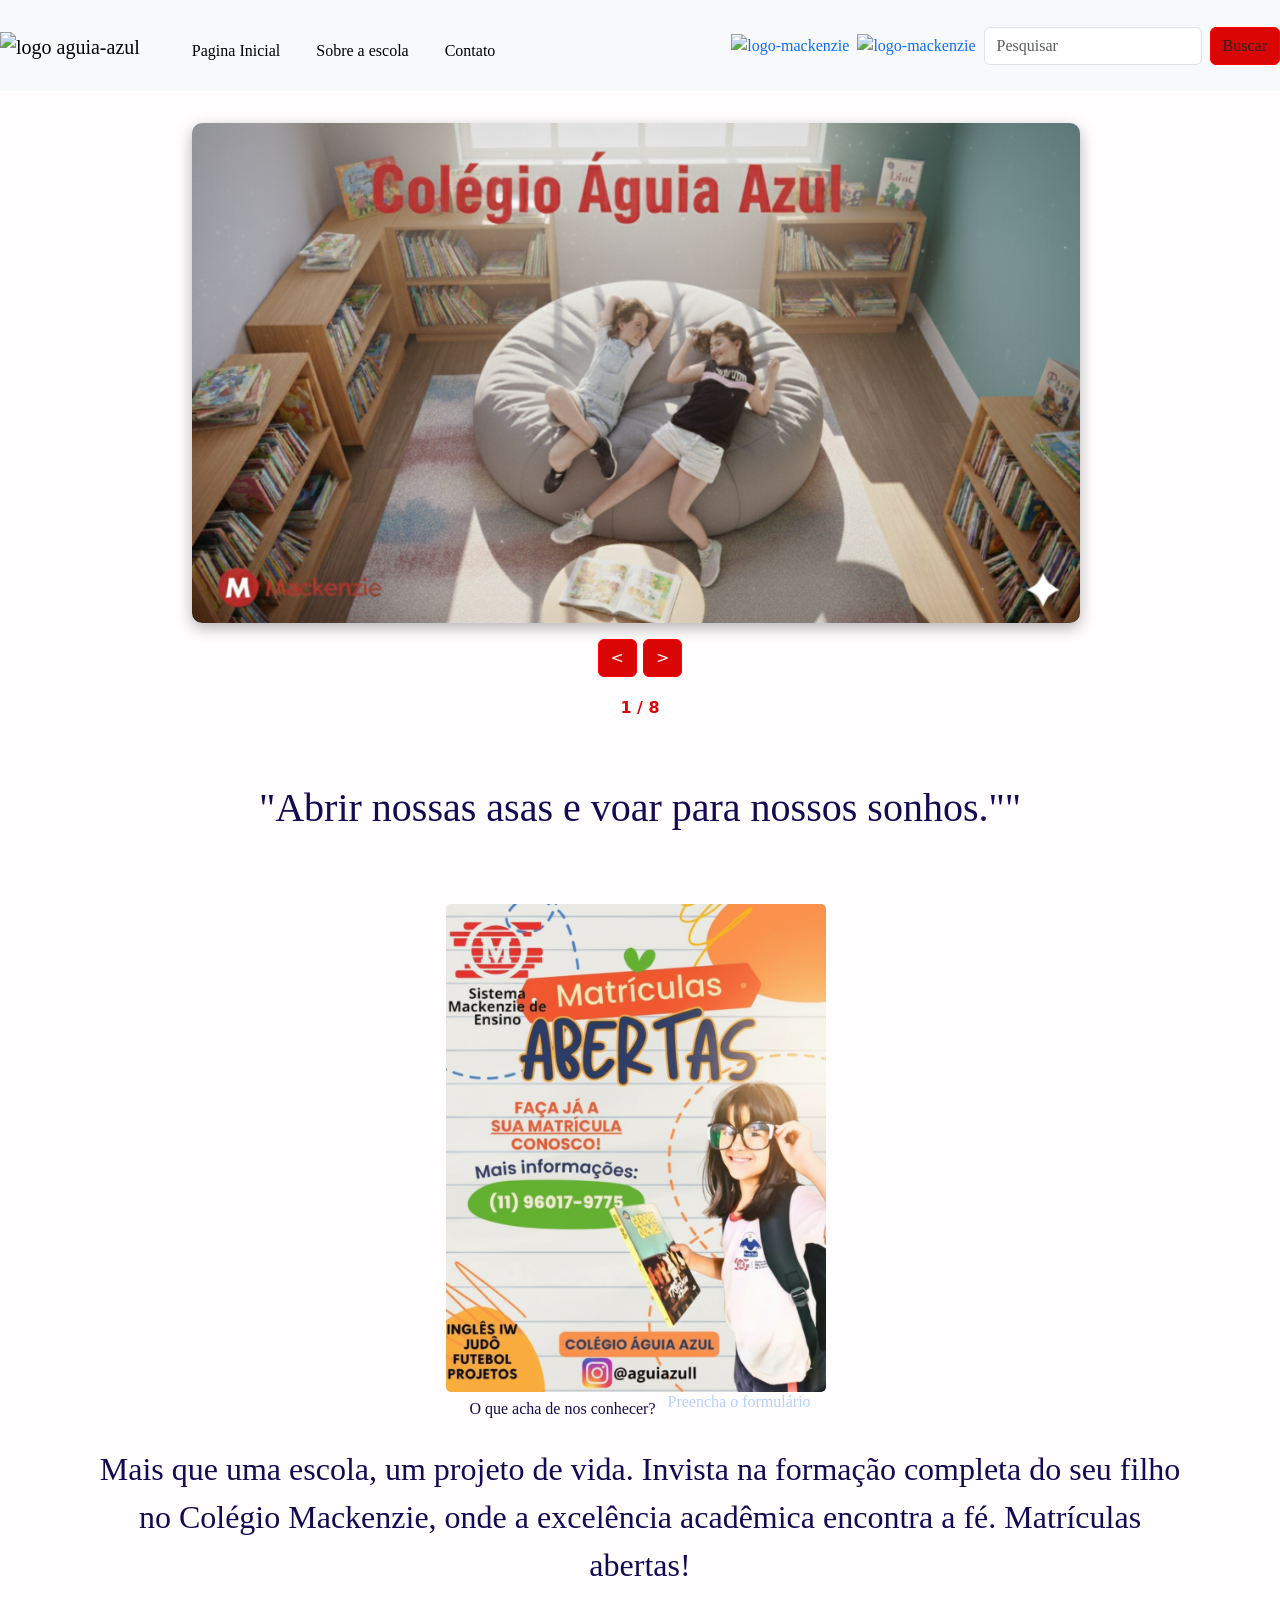
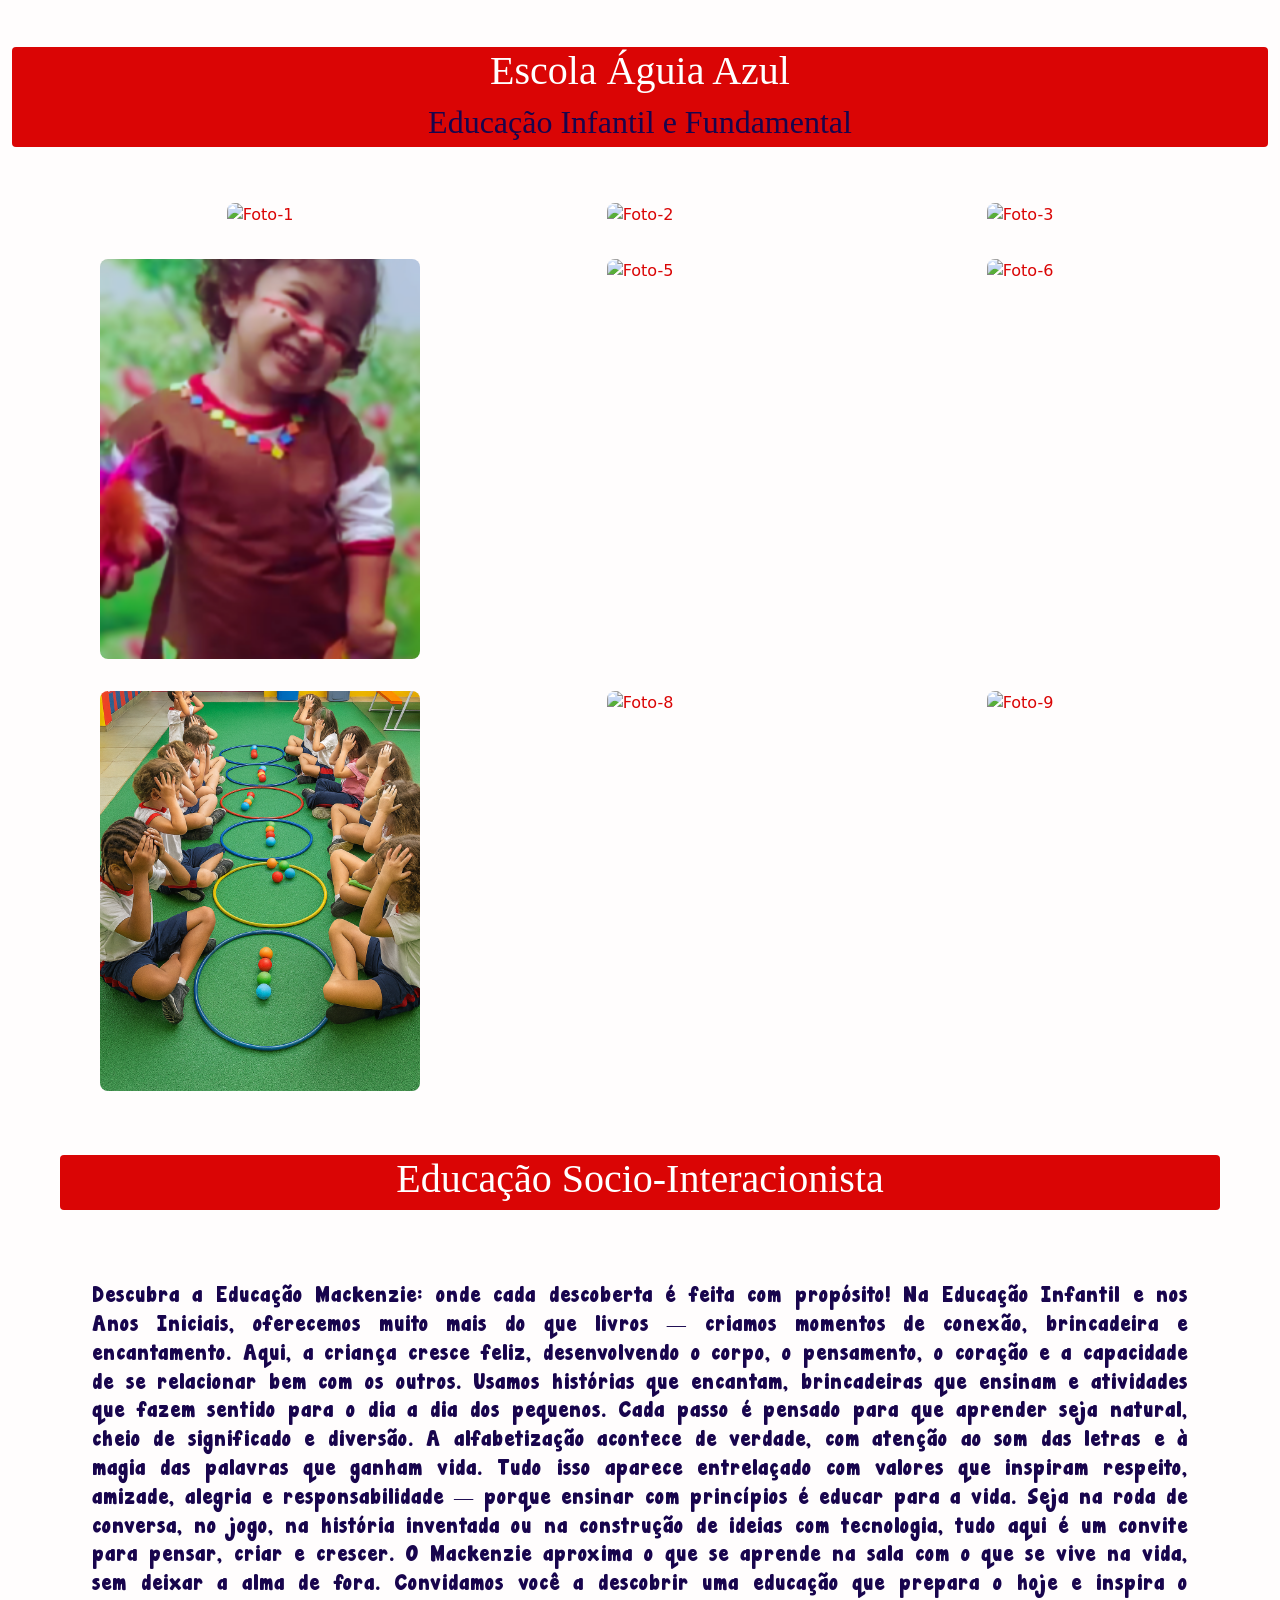
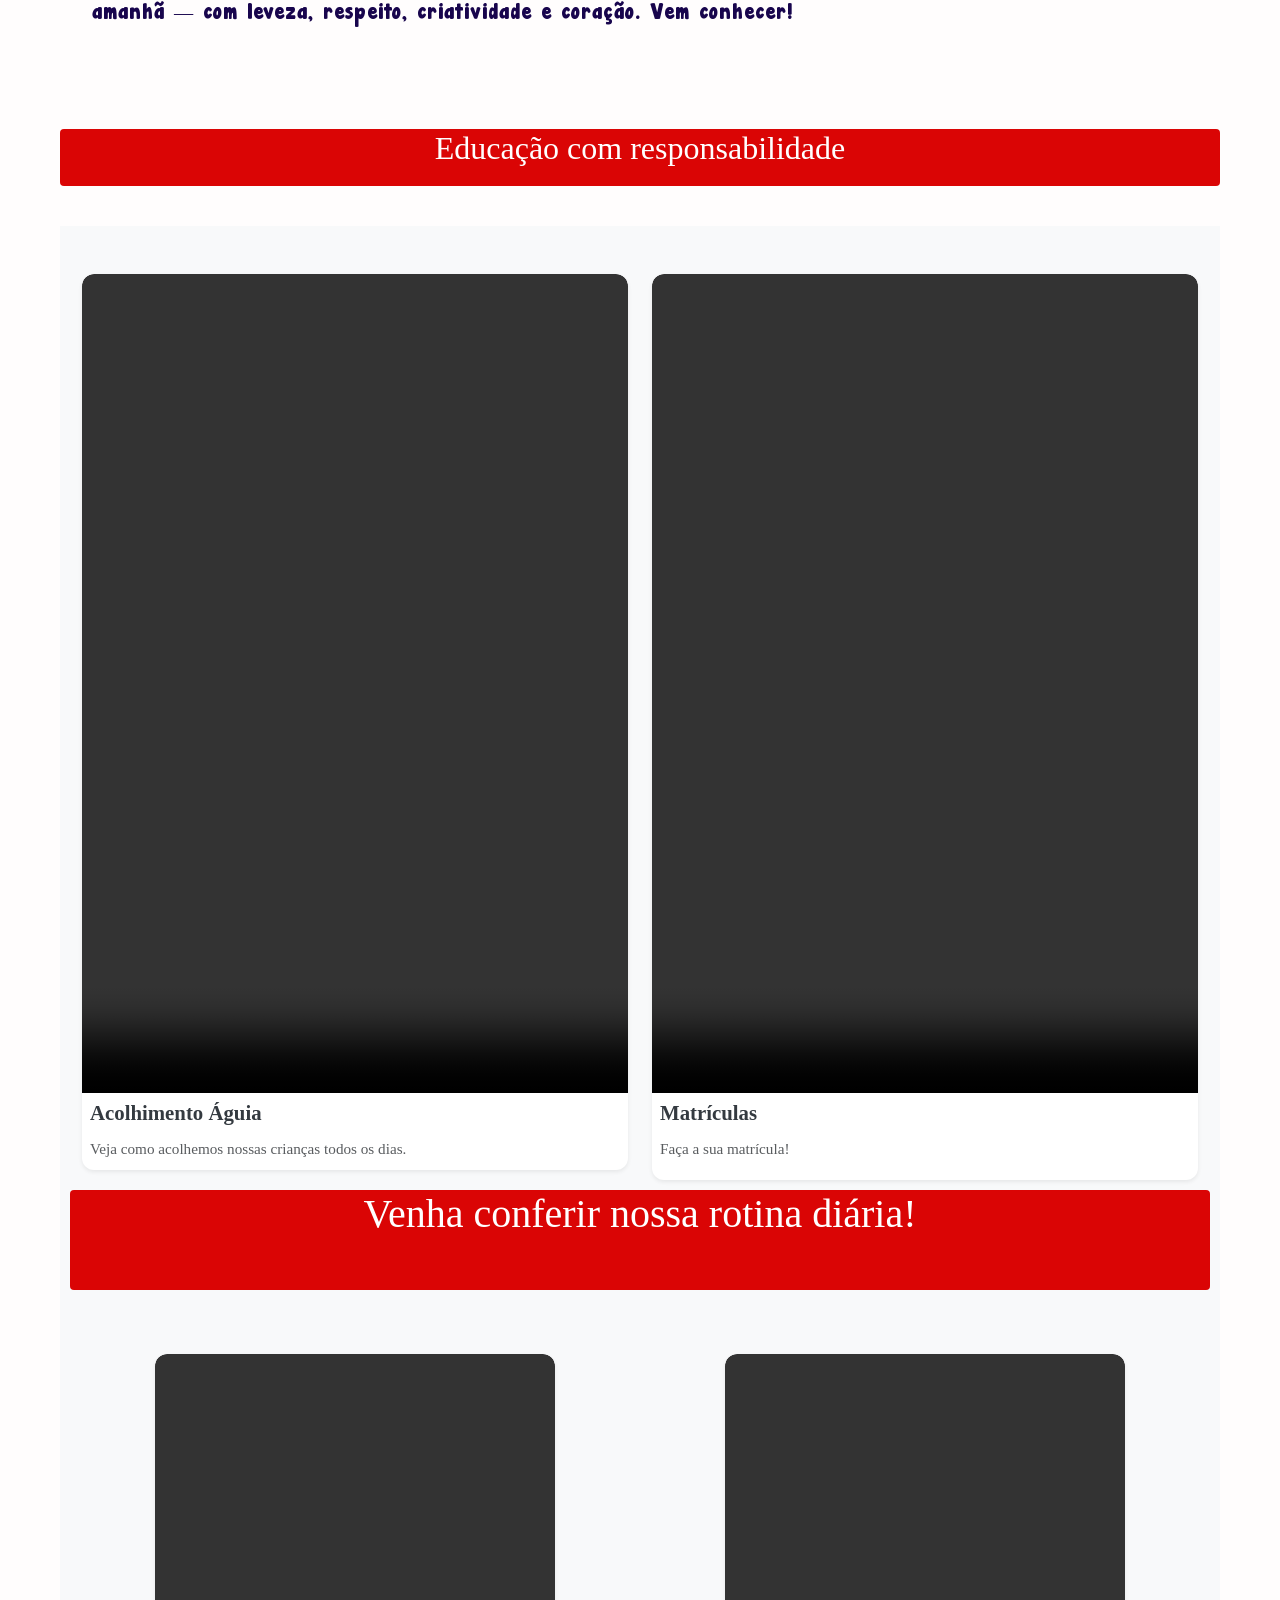
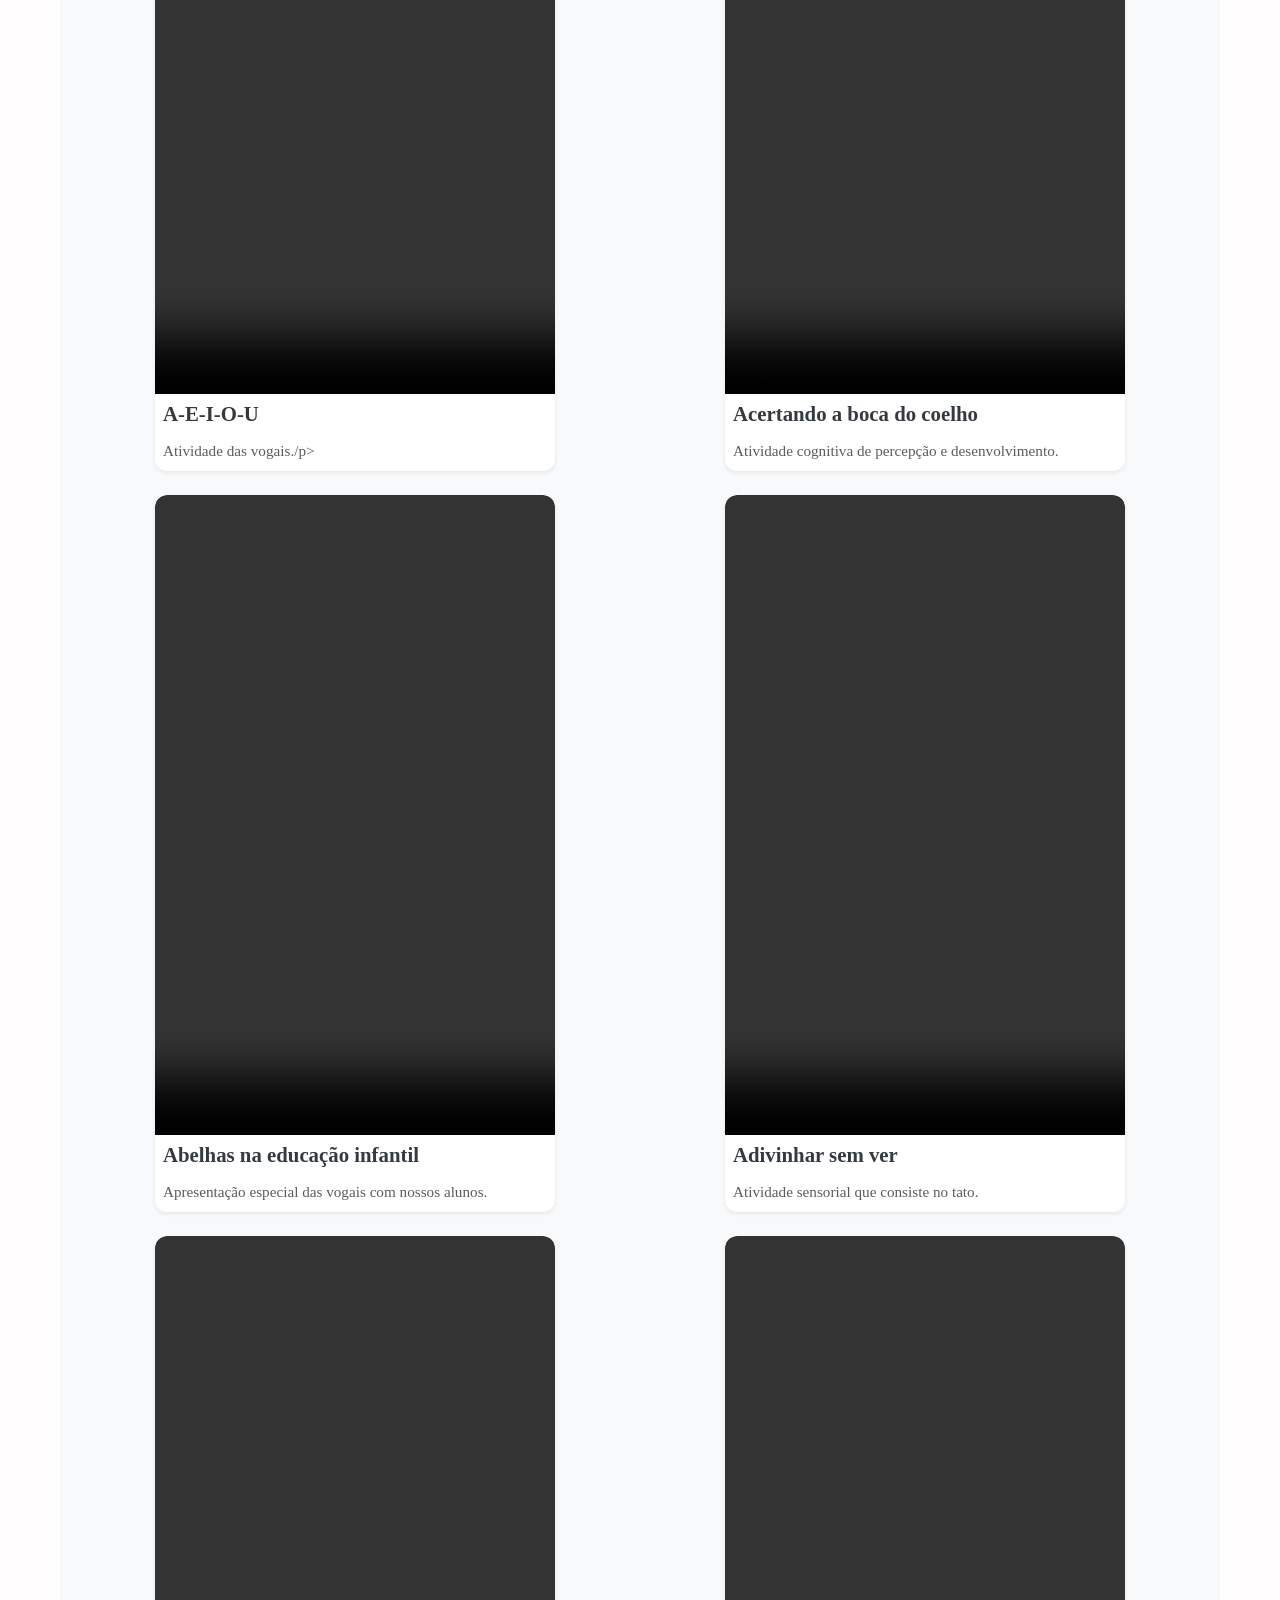
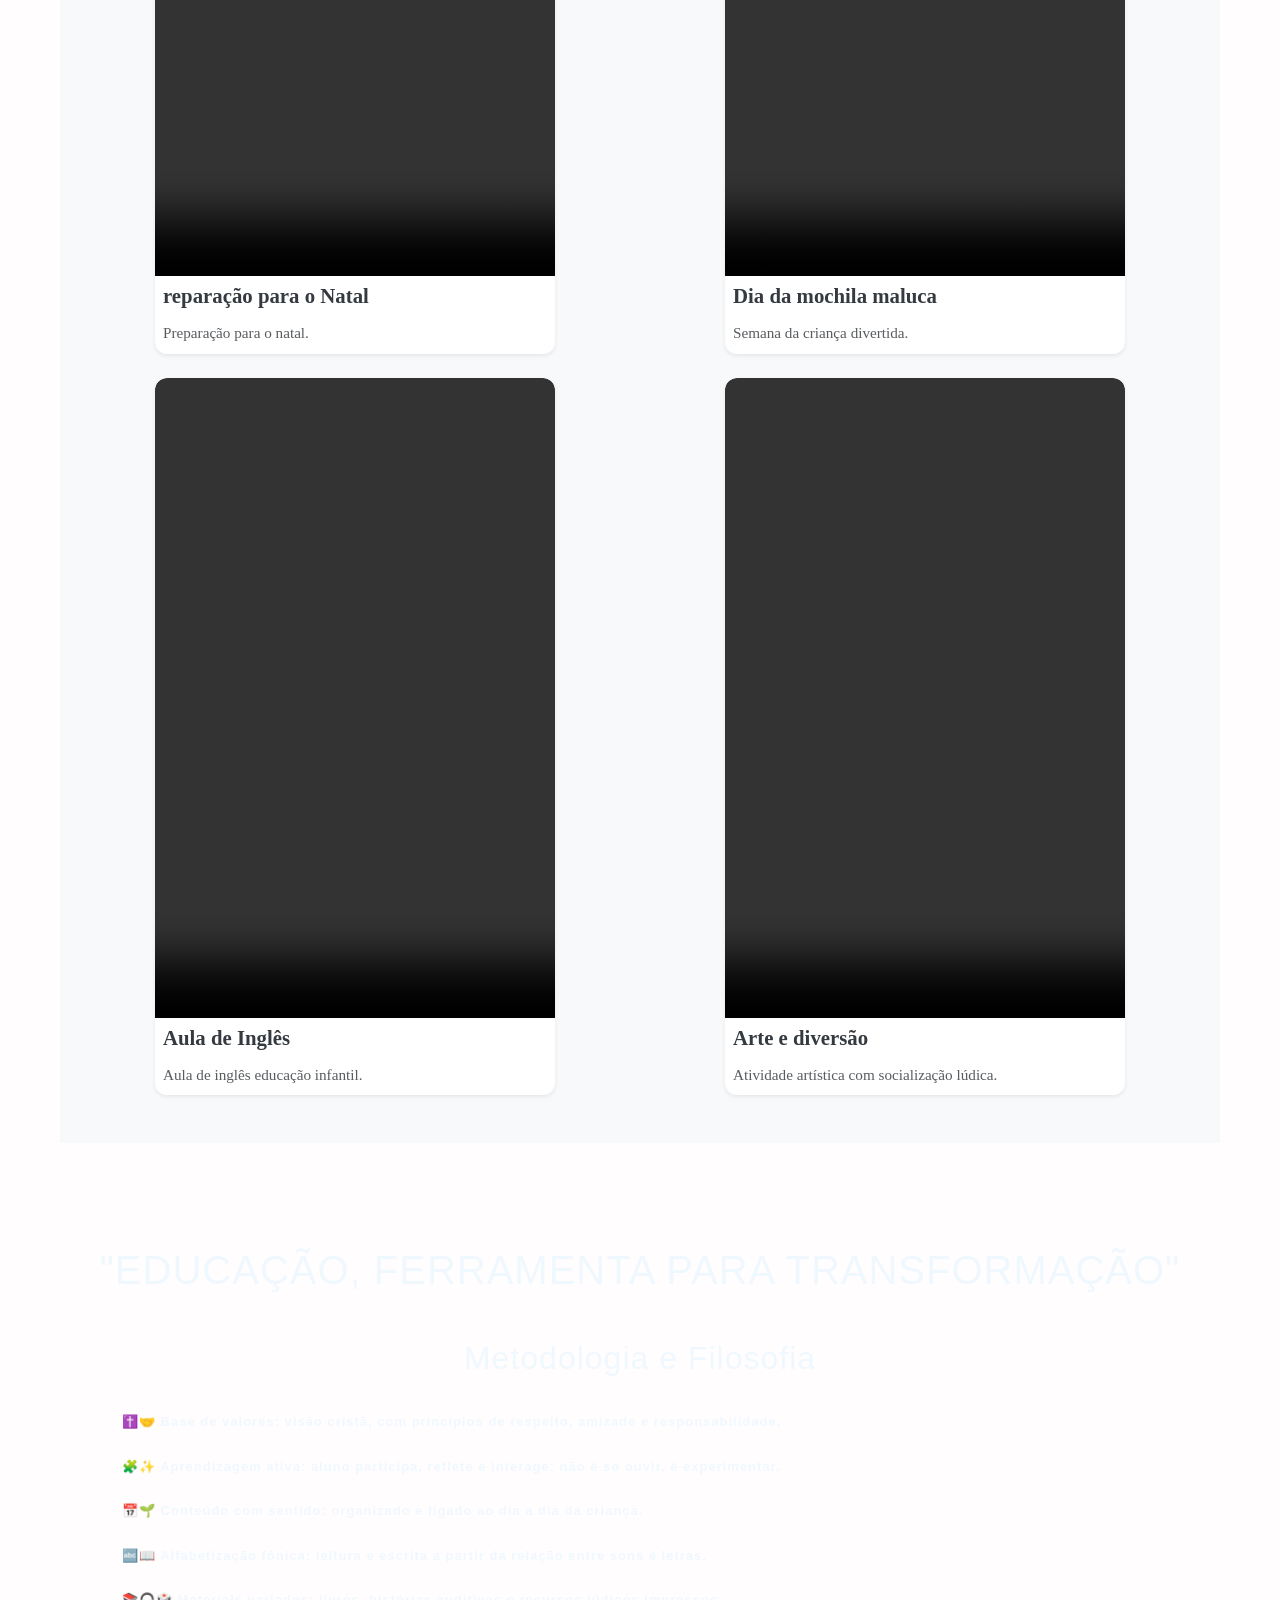
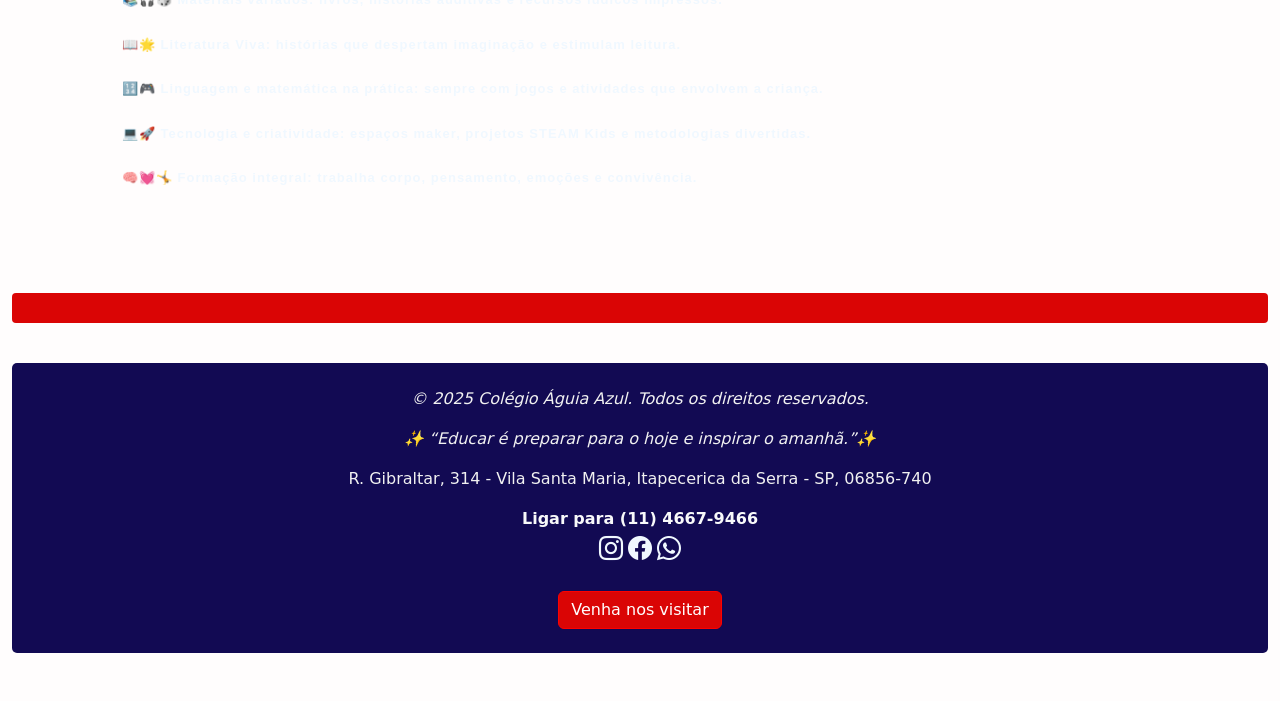
==== index.html @ 96b5d2c5 "projeto-finalizado" ====
<!DOCTYPE html>
<html lang="pt-br">
<head>
    <!-- CONFIGURAÇÕES BÁSICAS DA PÁGINA -->
    <meta charset="UTF-8">
    <meta name="viewport" content="width=device-width, initial-scale=1.0">

    <!-- TÍTULO DA ABA -->
    <title>Escola Águia Azul</title>

    <!-- ÍCONES DA ABA -->
    <link rel="icon" type="image/x-icon" href="./assets/aguia_favicon (2).ico">

    <!-- FONTES E ESTILOS -->
    <link rel="preconnect" href="https://fonts.googleapis.com">
    <link rel="preconnect" href="https://fonts.gstatic.com" crossorigin>
    <link href="https://fonts.googleapis.com/css2?family=Fontdiner+Swanky&family=Libre+Baskerville&family=Open+Sans:ital,wght@0,300..800;1,300..800&family=Story+Script&display=swap" rel="stylesheet">
    
    <!-- ÍCONES DO BOOTSTRAP -->
    <link rel="stylesheet" href="https://cdn.jsdelivr.net/npm/bootstrap-icons@1.13.1/font/bootstrap-icons.min.css">

    <!-- BOOTSTRAP CSS -->
    <link href="https://cdn.jsdelivr.net/npm/bootstrap@5.3.8/dist/css/bootstrap.min.css" rel="stylesheet" integrity="sha384-sRIl4kxILFvY47J16cr9ZwB07vP4J8+LH7qKQnuqkuIAvNWLzeN8tE5YBujZqJLB" crossorigin="anonymous">

    <!-- CSS PERSONALIZADO -->
    <link rel="stylesheet" href="./assets/css/slide.css">
    <link rel="stylesheet" href="./assets/css/style.css">
</head>

<body class="container-fluid" >
    <!-- ==================== CABEÇALHO ==================== -->
    <header>
        <nav class="navbar navbar-expand-lg bg-light navbar-light fixed-top">
          <!-- LOGO DA ESCOLA -->
          <a class="navbar-brand" href="./index.html">
            <img src="./assets/image/aguia-azul.png" alt="logo aguia-azul" width="70px" height="70">
          </a>

          <!-- BOTÃO HAMBÚRGUER MOBILE -->
          <button class="navbar-toggler" type="button" data-bs-toggle="collapse" data-bs-target="#navbarSupportedContent" aria-controls="navbarSupportedContent" aria-expanded="false" aria-label="Toggle navigation">
            <span class="navbar-toggler-icon"></span>
          </button>

          <!-- LINKS DO MENU -->
          <div class="collapse navbar-collapse" id="navbarSupportedContent">
            <ul class="navbar-nav me-auto mb-2 mb-lg-0">
              <li class="nav-item">
                <h6><a class="nav-link active" href="./index.html">Pagina Inicial</a></h6>
              </li>
              <li class="nav-item">
                <h6><a class="nav-link active" href="./sobre.html">Sobre a escola</a></h6>
              </li>
              <li class="nav-item">
                <h6><a class="nav-link active" href="./contato.html">Contato</a></h6>
              </li>
            </ul>

            <!--LOGO CLIPESCOLA-->
            <a href="https://www.clipescola.com/" target="_blank"><img src="./assets/image/ClipEscola_logo.png" alt="logo-mackenzie" width="50" height="50"></a>

            <!-- LOGO MACKENZIE -->
            <a href="https://sistemasdeensino.mackenzie.br/material-didatico" target="_blank"><img src="./assets/image/mackenzie-logo.png" alt="logo-mackenzie" width="auto" height="70"></a>

            <form class="d-flex" role="search" action="index.html" method="get">
              <input class="form-control me-2" type="search" placeholder="Pesquisar" aria-label="Pesquisar" name="termo">
              <button class="btn bs-btn-bg" type="submit">Buscar</button>
            </form>
          </div>
      </nav>
    </header>

    <!-- ==================== CONTEÚDO PRINCIPAL ==================== -->
  <main>

    <!-- GALERIA DE FOTOS --><!--1600×500 px (proporção 16:5, tipo banner).Isso garante boa qualidade em telas grandes.-->
    <section id="galeria-verificacao">
        <div class="d-flex flex-wrap justify-content-center" id="thumbs"></div>
        <div class="text-center my-3">
            <img id="mainImage" alt="mackenzie" src="./assets/image/template/mackenzie.png" style="max-width:90%; max-height:500px; border-radius:10px; box-shadow:0 5px 15px rgba(0,0,0,.3);">
        </div>
        <div class="text-center mb-3">
            <button class="btn btn-primary" id="btnPrev"><</button>
            <button class="btn btn-primary" id="btnNext">></button>
        </div>
        <div class="text-center mb-3">
            <span id="progress">1 / 6</span>
        </div>
    </section>


    <!-- MATRÍCULAS -->
  <div class="container text-center">
    <h1 id="enrollment" style="margin-bottom: 1rem; margin-top: -3rem; text-align: center; color:#120a53">
      "Abrir nossas asas e voar para nossos sonhos.""
    </h1>
  </div>

<div class="container" id="enrollment">
  <div class="rounded float">
    <!-- Coluna da imagem -->
    <div class="col-md-12 text-center" >
      <img src="./assets/image/template/matriculas-abertas.png" 
           alt="Matrículas abertas" 
           class="img-fluid" 
           style="max-width: 380px; height: auto; border-radius: 5px;">
    </div>

    <!-- link google forms de pré-matrícula-->
  <div class="hint-container">
    <span class="hint-text" style="margin-top: 3px; font-style: bold;">O que acha de nos conhecer?</span>
      <a href="https://forms.gle/ckDCNs3qr54MGNCv6" class="hidden-link" target="_blank" rel="noopener noreferrer"> Preencha o formulário</a>
  </div>

    <!-- Coluna do texto -->
     <br><br>
    <div class="col-md-12" id="matricula-text" style="font-size:xx-large;">
      <div class="row justify-content-center">
      <p >
        Mais que uma escola, um projeto de vida. Invista na formação completa do seu filho no Colégio Mackenzie, onde a excelência acadêmica encontra a fé. 
        <a class="matricula-forms" href="" style="color:#120a53">Matrículas abertas!</a>
      </div>
      </p>
    </div>
  </div>
</div>
<!-- FRASE DE IMPACTO -->
    <div class="separation-aguia"><h1 id="list-menu" style="color:#FFFF">Escola Águia Azul</h1>
      <h2>Educação Infantil e Fundamental</h2>
    </div>

    <!-- GALERIA DE IMAGENS FIXAS -->
    <div class="container text-center">
        <div class="row">
            <div class="col"><div class="slide"><img id="aguia-photo" src="./assets/image/Cognitivo.png" alt="Foto-1"></div></div>
            <div class="col"><div class="slide"><img id="aguia-photo" src="./assets/image/Aprendendo.jpg" alt="Foto-2"></div></div>
            <div class="col"><div class="slide"><img id="aguia-photo" src="./assets/image/Maternal.png" alt="Foto-3"></div></div>
        </div>
        <div class="row">
            <div class="col"><div class="slide"><img id="aguia-photo" src="./assets/image/Indiazinh.png" alt="Foto-4" height="70px"></div></div>
            <div class="col"><div class="slide"><img id="aguia-photo" src="./assets/image/judo.png" alt="Foto-5"></div></div>
            <div class="col"><div class="slide"><img id="aguia-photo" src="./assets/image/bobbie-goods.png" alt="Foto-6"></div></div>
        </div>
        <div class="row">
            <div class="col"><div class="slide"><img id="aguia-photo" src="./assets/image/Brincadeira.png" alt="Foto-7"></div></div>
            <div class="col"><div class="slide"><img id="aguia-photo" src="./assets/image/dia-da-agua.png" alt="Foto-8"></div></div>
            <div class="col"><div class="slide"><img id="aguia-photo" src="./assets/image/pascoa.png" alt="Foto-9"></div></div>
        </div>
    </div>

    <!-- SEÇÃO DE TEXTO INFORMATIVO -->
    <section>
        <div class="separation" style="height: 55px">
        <h1 class="article text-center" style="color:#FFFF">Educação Socio-Interacionista</h1>
        </div>
<p style="font-family:janda-solid; padding:2rem; letter-spacing: 1px;"> Descubra a Educação Mackenzie: onde cada descoberta é feita com propósito!

Na Educação Infantil e nos Anos Iniciais, oferecemos muito mais do que livros — criamos momentos de conexão, brincadeira e encantamento. Aqui, a criança cresce feliz, desenvolvendo o corpo, o pensamento, o coração e a capacidade de se relacionar bem com os outros.

Usamos histórias que encantam, brincadeiras que ensinam e atividades que fazem sentido para o dia a dia dos pequenos. Cada passo é pensado para que aprender seja natural, cheio de significado e diversão.

A alfabetização acontece de verdade, com atenção ao som das letras e à magia das palavras que ganham vida. Tudo isso aparece entrelaçado com valores que inspiram respeito, amizade, alegria e responsabilidade — porque ensinar com princípios é educar para a vida.

Seja na roda de conversa, no jogo, na história inventada ou na construção de ideias com tecnologia, tudo aqui é um convite para pensar, criar e crescer. O Mackenzie aproxima o que se aprende na sala com o que se vive na vida, sem deixar a alma de fora.

Convidamos você a descobrir uma educação que prepara o hoje e inspira o amanhã — com leveza, respeito, criatividade e coração. Vem conhecer!</p>
              <br>
        <div class="separation" style="height: 57px"><h2 class="text-center my-4" style="color:#FFFF">Educação com responsabilidade</h2></div>

        <!-- SEÇÃO DE VÍDEOS -->
        
        <div class="videos-section py-5">
    <div class="container text-center" id="videos-aguia" style="font-family: comic-relief;">
        <div class="row row-cols-1 row-cols-md-2 row-cols-lg-2 g-4">
            <div class="col">
                    <div class="video-card h-300 shadow-sm" id="rotina-diaria"> <!-- mais alto -->
                      <div class="ratio" style="--bs-aspect-ratio: 150%;">
                        <video controls muted loop class="card-video-top">
                            <source src="./assets/videos/Entrada.mp4" type="video/mp4">
                        </video>
                    </div>
                    <div class="card-body">
                        <h5 class="card-title" style= "font-family: comic-relief">Acolhimento Águia</h5>
                        <p class="card-text text-muted">Veja como acolhemos nossas crianças todos os dias.</p>
                    </div>
                </div>
            </div>
            <div class="col">
                <div class="video-card h-300 shadow-sm" id="rotina-diaria">
                    <div class="ratio" style="--bs-aspect-ratio: 150%;">
                        <video controls muted loop class="card-video-top">
                            <source src="./assets/videos/matrículas.mp4" type="video/mp4">
                        </video>
                    </div>
                    <div class="card-body" style="margin-bottom: 10px;">
                        <h5 class="card-title" style= "font-family: comic-relief">Matrículas</h5>
                        <p class="card-text text-muted">Faça a sua matrícula!</p>
                    </div>
                </div>
            </div>
            <br><br>
    <div class="separation-aguia"><h1 id="list-menu" style="color:#FFFF">Venha conferir nossa rotina diária!</h1>
    </div>
              <div class="col">
                <div class="video-card h-300 shadow-sm" style="max-width: 400px; margin: 0 auto;">
                    <div class="ratio" style="--bs-aspect-ratio: 160%;">
                        <video controls muted loop class="card-video-top">
                            <source src="./assets/videos/aeiou.mp4" type="video/mp4">
                        </video>
                    </div>
                    <div class="card-body">
                        <h5 class="card-title" style= "font-family: comic-relief">A-E-I-O-U</h5>
                        <p class="card-text text-muted">Atividade das vogais./p>
                    </div>
                </div>
            </div>
             <div class="col">
                <div class="video-card h-300 shadow-sm" style="max-width: 400px; margin: 0 auto;">
                    <div class="ratio" style="--bs-aspect-ratio: 160%;">
                        <video controls muted class="card-video-top">
                            <source src="./assets/videos/acertar-a-boca-do-coelho.mp4" type="video/mp4">
                        </video>
                    </div>
                    <div class="card-body">
                        <h5 class="card-title" style= "font-family: comic-relief">Acertando a boca do coelho</h5>
                        <p class="card-text text-muted">Atividade cognitiva de percepção e desenvolvimento.</p>
                    </div>
                </div>
            </div>
            <div class="col">
                <div class="video-card h-300 shadow-sm" style="max-width: 400px; margin: 0 auto;">
                    <div class="ratio" style="--bs-aspect-ratio: 160%;">
                        <video controls muted loop class="card-video-top">
                            <source src="./assets/videos/despertar-a-curiosidade.mp4" type="video/mp4">
                        </video>
                    </div>
                    <div class="card-body">
                        <h5 class="card-title" style= "font-family: comic-relief">Abelhas na educação infantil</h5>
                        <p class="card-text text-muted">Apresentação especial das vogais com nossos alunos.</p>
                    </div>
                </div>
            </div>
            <div class="col">
                <div class="video-card h-500 shadow-sm" style="max-width: 400px; margin: 0 auto;">
                    <div class="ratio" style="--bs-aspect-ratio: 160%;">
                        <video controls muted loop class="card-video-top">
                            <source src="./assets/videos/adivinhar-objetos.mp4" type="video/mp4">
                        </video>
                    </div>
                    <div class="card-body">
                        <h5 class="card-title" style= "font-family: comic-relief">Adivinhar sem ver</h5>
                        <p class="card-text text-muted">Atividade sensorial que consiste no tato.</p>
                    </div>
                </div>
            </div>
            <div class="col">
                <div class="video-card h-300 shadow-sm" style="max-width: 400px; margin: 0 auto;">
                    <div class="ratio" style="--bs-aspect-ratio: 160%;">
                        <video controls muted loop class="card-video-top">
                            <source src="./assets/videos/natal.mp4" type="video/mp4">
                        </video>
                    </div>
                    <div class="card-body">
                        <h5 class="card-title" style= "font-family: comic-relief">reparação para o Natal</h5>
                        <p class="card-text text-muted">Preparação para o natal.</p>
                    </div>
                </div>
            </div>
            <div class="col">
                <div class="video-card h-300 shadow-sm" style="max-width: 400px; margin: 0 auto;">
                    <div class="ratio" style="--bs-aspect-ratio: 160%;">
                        <video controls muted loop class="card-video-top">
                            <source src="./assets/videos/dia-da-mochila-maluca.mp4" type="video/mp4">
                        </video>
                    </div>
                    <div class="card-body">
                        <h5 class="card-title" style= "font-family: comic-relief">Dia da mochila maluca</h5>
                        <p class="card-text text-muted">Semana da criança divertida.</p>
                    </div>
                </div>
            </div>
            <div class="col">
                <div class="video-card h-300 shadow-sm" style="max-width: 400px; margin: 0 auto;">
                    <div class="ratio" style="--bs-aspect-ratio: 160%;">
                        <video controls muted loop class="card-video-top">
                            <source src="./assets/videos/aula-de-ingles.mp4" type="video/mp4">
                        </video>
                    </div>
                    <div class="card-body">
                        <h5 class="card-title" style= "font-family: comic-relief">Aula de Inglês</h5>
                        <p class="card-text text-muted">Aula de inglês educação infantil.</p>
                    </div>
                </div>
            </div>
            <div class="col">
                <div class="video-card h-300 shadow-sm" style="max-width: 400px; margin: 0 auto;">
                    <div class="ratio" style="--bs-aspect-ratio: 160%;">
                        <video controls muted loop class="card-video-top">
                            <source src="./assets/videos/atividade-guarda-chuva.mp4" type="video/mp4">
                        </video>
                    </div>
                    <div class="card-body">
                        <h5 class="card-title" style= "font-family: comic-relief">Arte e diversão</h5>
                        <p class="card-text text-muted">Atividade artística com socialização lúdica.</p>
                    </div>
                </div>
            </div>
        </div>
    </div>
    </div>
    </section>

    <!-- SEÇÃO DE METODOLOGIA -->
    <section class="method container my-5" style="letter-spacing:1px">
        <h1 class="subtitle-aguia">"EDUCAÇÃO, FERRAMENTA PARA TRANSFORMAÇÃO"</h1>
        <h2 class="subtitle-aguia">Metodologia e Filosofia</h2>
        <div class="methodology">
          <li>✝️🤝 Base de valores: visão cristã, com princípios de respeito, amizade e responsabilidade.</li>
          <li>🧩✨ Aprendizagem ativa: aluno participa, reflete e interage; não é só ouvir, é experimentar.</li>
          <li>📅🌱 Conteúdo com sentido: organizado e ligado ao dia a dia da criança.</li>
          <li>🔤📖 Alfabetização fônica: leitura e escrita a partir da relação entre sons e letras.</li>
          <li>📚🎧🎲 Materiais variados: livros, histórias auditivas e recursos lúdicos impressos.</li>
          <li>📖🌟 Literatura Viva: histórias que despertam imaginação e estimulam leitura.</li>
          <li>🔢🎮 Linguagem e matemática na prática: sempre com jogos e atividades que envolvem a criança.</li>
          <li>💻🚀 Tecnologia e criatividade: espaços maker, projetos STEAM Kids e metodologias divertidas.</li>
          <li>🧠💓🤸 Formação integral: trabalha corpo, pensamento, emoções e convivência.</li>
        </div>
      </section>
        <div class="separation"></div>


  </main>

  <!-- ==================== RODAPÉ ==================== -->
  <footer>
    <br>

      <p>&copy; 2025 Colégio Águia Azul. Todos os direitos reservados.</p>
      <p>✨ “Educar é preparar para o hoje e inspirar o amanhã.”✨</p>
      <address>R. Gibraltar, 314 - Vila Santa Maria, Itapecerica da Serra - SP, 06856-740</address>
      <a id="contact" href="tel:+551146679466">Ligar para (11) 4667-9466</a>
      <!-- Ícones de redes sociais -->
      <div class="column">

    <a class="col-1" href="https://www.instagram.com/aguiazull/" target="_blank">
      <i class="bi bi-instagram" style="font-size: 1.5rem; color: aliceblue;"></i>
    </a>

    <a class="col-1" href="https://www.facebook.com/aguiazullescola/?locale=pt_BR" target="_blank">
      <i class="bi bi-facebook" style="font-size: 1.5rem; color: aliceblue;"></i>
    </a>

    <a  class="col-1" href="https://wa.me/5511960179775" target="_blank">
      <i class="bi bi-whatsapp" style="font-size: 1.5rem; color: aliceblue;"></i>
    </a>
    <br>
      <!-- BOTÃO MODAL VISITA -->
      <br>
      <div id="local" class="container text-center mb-5">
        <div class="col-12">
        <button type="button" class="btn btn-primary" data-bs-toggle="modal" data-bs-target="#exampleModal">Venha nos visitar</button>
      </div>
      <br>

      <!-- MODAL DE LOCALIZAÇÃO -->
      <div class="modal fade" id="exampleModal" tabindex="-1" aria-labelledby="exampleModalLabel" aria-hidden="true">
        <div class="modal-dialog modal-dialog-centered">
          <div class="modal-content">
            <div class="modal-header">
              <h1 class="modal-title fs-5" id="exampleModalLabel">Faça uma visita!</h1>
              <button type="button" class="btn-close" data-bs-dismiss="modal"></button>
            </div>
            <div class="mapouter">
                  <div class="gmap_canvas">
                    <iframe
                      style="width: 100%"
                      height="500"
                      id="gmap_canvas"
                      src="https://www.google.com/maps/embed?pb=!1m18!1m12!1m3!1d7307.2726338290195!2d-46.80357162541683!3d-23.688960466290954!2m3!1f0!2f0!3f0!3m2!1i1024!2i768!4f13.1!3m3!1m2!1s0x94ce52e42a22825d%3A0xded99717e2e86b87!2sEscola%20%C3%81guia%20Azul!5e0!3m2!1spt-BR!2sus!4v1757365906369!5m2!1spt-BR!2sus" width="600" height="450" style="border:0;" allowfullscreen="" loading="lazy" referrerpolicy="no-referrer-when-downgrade"
                      frameborder="0"
                      scrolling="no"
                      marginheight="0"
                      marginwidth="0"
                    >
                    </iframe>
                  </div>
                </div>
              </div>
            <div class="modal-footer">
              <button type="button" class="btn btn-secondary" data-bs-dismiss="modal">Fechar</button>
            </div>
          </div>
        </div>
      </div>
    </div>
  </footer>

  <!-- ==================== SCRIPTS ==================== -->
  <script src="https://cdn.jsdelivr.net/npm/bootstrap@5.3.8/dist/js/bootstrap.bundle.min.js"></script>
  <script src="./assets/js/main.js"></script>
  <script src="./assets/js/formulario.js"></script>
  <script src="./assets/js/search.js"></script>
</body>
</html>
---- assets/css/slide.css ----
/*  Fonte */

@font-face {
    font-family: happy-school;
    src: url(/assets/font/Happy/School.ttf);
}

@font-face {
    font-family:janda-bubble;
    src: url(/assets/font/JandaManateeBubble.ttf);
}
/* Container da galeria de verificação */
#galeria-verificacao {
    margin: 70px 0; /* espaçamento acima e abaixo da galeria */
    background-image:url(/assets/image/fundo-sky.png);
    background-size: cover;
    background-repeat: no-repeat;
    background-attachment: fixed;

    /*background-color: rgb(24, 5, 77); /* fundo azul-escuro */
}

/* Imagem principal com gradiente escuro sobreposto */
#mainImage {
    background-image: linear-gradient(rgba(0, 0, 0, .9), rgba(17, 65, 85, .8), rgba(0, 0, 0, .8)), url(../image/template/Fundo.png);
    transition: all 0.3s ease; /* transição suave ao alterar propriedades */
}

/* Área de miniaturas (thumbnails) */
#thumbs {
    display: flex; 
    flex-wrap: wrap;         /* permite quebrar linha */
    gap: 10px;               /* espaçamento entre miniaturas */
    justify-content: center; /* centraliza na horizontal */
}

/* Estilo das miniaturas */
.thumb {
    width: 160px;
    height: 100px;
    border: 2px solid transparent; /* borda invisível por padrão */
    border-radius: 8px;            /* cantos arredondados */
    overflow: hidden;              /* esconde partes da imagem que saem da borda */
    cursor: pointer;               /* mostra que é clicável */
}

/* Ajuste da imagem dentro da miniatura */
.thumb img {
    width: 100%;
    height: 100%;
    object-fit:inherit; /* mantém proporção e preenche o espaço */
}

/* Estado da miniatura quando verificada (selecionada) */
.thumb.verificada {
    border-color: #10b981; /* verde (tailwind emerald-500) */
}

/* Texto de progresso */
#progress {
    font-weight: bold;       /* negrito */
    color: rgb(218, 5, 5);   /* vermelho */
    font-size: 16px;         /* tamanho da fonte */
}
---- assets/css/style.css ----
/*  Fonte */

@font-face {
    font-family: happy-school;
    src: url("/assets/fonts/Happy-School.ttf");
}

@font-face {
    font-family:janda-solid;
    src: url("/assets/fonts/JandaManateeSolid.ttf");
}
@font-face {
    font-family:heroes-legend;
    src: url("/assets/fonts/Heroes-Legend.ttf");
}
@font-face {
    font-family:comic-relief;
    src: url("/assets/fonts/Comic-Relief-Bold.ttf");
}

@font-face {
    font-family:cherry-bomb;
    src: url("/assets/fonts/Cherry-BombOne-Regular.ttf");
}

/* Reset básico para remover margens e espaçamentos padrão */
* {
    margin:0;
    padding:0;
}

/* Personalização de botões usando variáveis do Bootstrap */
.btn {
    --bs-dark-bg-subtle: rgb(24, 5, 77);
    --bs-btn-bg: rgb(218, 5, 5);
    --bs-btn-border-color:#FF0000;
    --bs-btn-hover-bg: rgb(30, 15, 95);
}

/* Define suporte para modo claro e escuro */
:root {
  color-scheme: light dark;
}

/* Estilização do cabeçalho */
header{
    margin-left: 3px;
    margin-right: 3px;
    padding: 0.1rem;
    font-family:comic-relief;
}

/* Espaçamento para imagens no header */
header, img {
    margin-right: 0.5rem;
}

/* Cor ao passar o mouse no menu colapsado */
.collapse:hover {
    color:#FF0000;
}

/* Cor padrão para textos de contato */
.cor-contato {
    color: rgb(24, 5, 77);
}

/* Estilo para a foto principal da águia */
#aguia-photo {
    margin:1rem;
    width:320px;
    height: 400px;
    object-fit: cover; 
    border-radius: 8px;
    
}

.navbar a:hover {
  box-shadow: 0px 1px black;
  border-radius: 5px;
}

/* Estilo geral do corpo */
body {
    color: light-dark(rgb(218, 5, 5), rgb(24, 5, 77)); /* alterna cor de texto em tema claro/escuro */
    background-color: rgb(255, 253, 253);
    margin-top: 2.1rem;
    margin-right: 2.5rem;
    margin-left: 2.5rem;
}

/* Centraliza textos dentro do main */
main {
    text-align: center;
}

/* Estilo para títulos principais */
h1 {
    color: rgb(218, 5, 5);
}

/* Estilo para subtítulos */
h2 {
    color:rgb(24,5,77);
}


#enrollment {
    padding: 1em;
    color: #120a53;
    font-family:cherry-bomb;
}

/* Classe para artigos */
.article{
    text-align: center;
    color:rgb(24,5,77);
}

/* Estilo para seções de conteúdo */
section {
    color:rgb(24,5,77);
    font-size: larger;
    text-align: justify;
    margin: 3rem;
}

.hint-container{ position: relative; display:inline-block; }
.hidden-link{
  margin-top: 5px;
  opacity: 0.3;
  transform: translateY(-7px);
  pointer-events: none;
  transition: opacity .18s, transform .18s;
  display:inline-block;
  margin-left: 8px;
}
.hint-container:hover .hidden-link,
.hint-container:focus-within .hidden-link{
  opacity: 1;
  transform: translateY(0);
  pointer-events: auto;
}


.separation-aguia {
    width: 100%;
    height: 100px;
    border-radius: 4px;
    color: #120a53;
    font-family:cherry-bomb;
    font-size: x-large;
    background: rgb(218, 5, 5);
    margin-top: 10px;
    margin-bottom: 40px;
}
/* Barra de separação visual */
.separation {
    width: 100%;
    height: 30px;
    border-radius: 4px;
    font-family: cherry-bomb;
    background: rgb(218, 5, 5);
    margin-top: 10px;
    margin-bottom: 40px;
}

/* Remove decoração de links e bullets das listas */
a, li {
    text-decoration: none;
    list-style-type: none;
}

/* Seção de Vídeos */
.videos-section {
    background-color: #f8f9fa; /* Fundo cinza claro para a seção */
    padding-top: 5rem; /* Espaçamento superior */
    padding-bottom: 5rem; /* Espaçamento inferior */
}

#sensorial{
    width: 50%;
    height: 50%;
}

.section-title {
    font-family: 'Montserrat', sans-serif; /* Uma fonte elegante, ajuste se tiver outra */
    font-size: 2.5rem; /* Tamanho do título */
    font-weight: 700; /* Negrito */
    color: #343a40; /* Cor escura para o título */
    margin-bottom: 3rem; /* Espaçamento abaixo do título */
    position: relative;
    padding-bottom: 10px; /* Espaço para o underline */
}

/* Underline animado para o título (opcional) */
.section-title::after {
    content: '';
    position: absolute;
    left: 50%;
    bottom: 0;
    transform: translateX(-50%);
    width: 60px; /* Largura do underline */
    height: 4px;
    border-radius: 2px;
}


/* Estilo dos Cards de Vídeo */
.video-card {
    border: none; /* Remove a borda padrão do card */
    border-radius: 12px; /* Bordas mais arredondadas */
    overflow: hidden; /* Garante que o vídeo respeite o border-radius */
    box-shadow: 0 4px 12px rgba(0, 0, 0, 0.08); /* Sombra mais suave e proeminente */
    transition: transform 0.3s ease, box-shadow 0.3s ease; /* Transição para efeito hover */
    background-color: #ffffff; /* Fundo branco para os cards */
}


.video-card:hover {
    transform: translateY(-5px); /* Efeito de "subir" no hover */
    box-shadow: 0 8px 20px rgba(0, 0, 0, 0.12); /* Sombra mais intensa no hover */
}

.video-card .card-body {
    padding: 0.5rem; /* Espaçamento interno maior */
    text-align: left; /* Alinha o texto à esquerda */
}

.video-card .card-title {
    font-family: 'Comic', sans-serif; /* Outra fonte, ajuste se necessário */
    font-size: 1.3rem; /* Tamanho do título do card */
    font-weight: 600; /* Levemente mais negrito */
    color: #343a40; /* Cor escura para o título do card */
    margin-bottom: 0.75rem;
}

.video-card .card-text {
    font-size: 0.95rem; /* Tamanho do texto da descrição */
    line-height: 1.6;
    color: #6c757d; /* Cor mais suave para o texto */
}

.video-card .btn-primary {
    background-color: #007bff; /* Cor do botão primário do Bootstrap */
    border-color: #007bff;
    font-weight: 500;
    padding: 0.5rem 1.2rem;
    border-radius: 50px; /* Botão mais arredondado (pill-shaped) */
    transition: background-color 0.2s ease, border-color 0.2s ease;
}

.video-card .btn-primary:hover {
    background-color: #0056b3; /* Tom mais escuro no hover */
    border-color: #0056b3;
}

/* Garante que o vídeo dentro do card ocupe 100% da largura e mantenha a proporção */
.video-card .ratio {
    border-top-left-radius: 12px;
    border-top-right-radius: 12px;
    overflow: hidden; /* Garante que as bordas arredondadas do vídeo apareçam */
}

.card-video-top { /* Ajuste a classe da tag video para a classe que foi criada */
    width: 100%;
    height:  100%;
    object-fit: cover;
}

#habilidade {
    width: 90%;
    height: 90%;
    object-fit: cover;
}


/* Estilos para o container principal de vídeos */
#videos-aguia .row {
    justify-content: center; /* Centraliza os cards se não preencherem a linha toda */
}

/* Estilo para blocos de metodologia e itens de lista */
.methodology, li {
    font-size:small;
    margin-left: 20px;
    margin-top: 25px;
    margin-bottom: 7px;
    text-align: left;
}

/* Subtítulos em destaque no conteúdo */
.subtitle-aguia {
    text-align: center;
    color: aliceblue;
    margin-bottom: 35px;
    margin-top: 45px;
}

/* Título principal da seção */
.title-aguia{
  text-align: center;
  color: aliceblue;
  margin-bottom: 20px; /* Espaçamento abaixo do título */
}

/* Estilo do bloco lateral (aside) com imagem de fundo e gradiente */
.method {
    font-family:'Lucida Sans', 'Lucida Sans Regular', 'Lucida Grande', 'Lucida Sans Unicode', Geneva, Verdana, sans-serif;
    font-weight: 900;
    font-style: solid;
    background-image: linear-gradient(rgba(0, 0, 0, .8), rgba(17, 65, 85, 0.8), rgba(0, 0, 0, .8)), url(../image/frente-nova.jpg);
    background-size: cover;
    background-repeat: no-repeat;
    background-attachment: fixed;
    height: auto;
    padding-top: 10px;
    padding-bottom: 50px;
    color: aliceblue;
    flex:content;
    grid-column: inherit;
}

/* Estilo do rodapé */
footer {
    font-style:italic;
    color:rgb(241, 241, 241);
    background-color:#120a53;
    border-radius: 5px;
    text-align: center;
}

/* Espaçamento para ícones sociais */
.social-media {
    margin-bottom: 2rem;
}

/* Efeito de fade + brilho nas imagens do slide */
#mainImage {
    max-width:90%; 
    max-height:500px;
    transition: opacity 0.5s ease, filter 0.5s ease; /* transição suave */
}

/* Classe que aplicaremos temporariamente para o brilho */
#mainImage.brilho {
    filter: brightness(1.2); /* aumenta o brilho */
}

#contact{
    font-weight:bold;
    font-style: normal;
    color:#f8f9fa;
    text-decoration:none;
}

#contact:hover{
    box-shadow: 0px 3px #f8f9fa;
    border-radius: 5px;
}
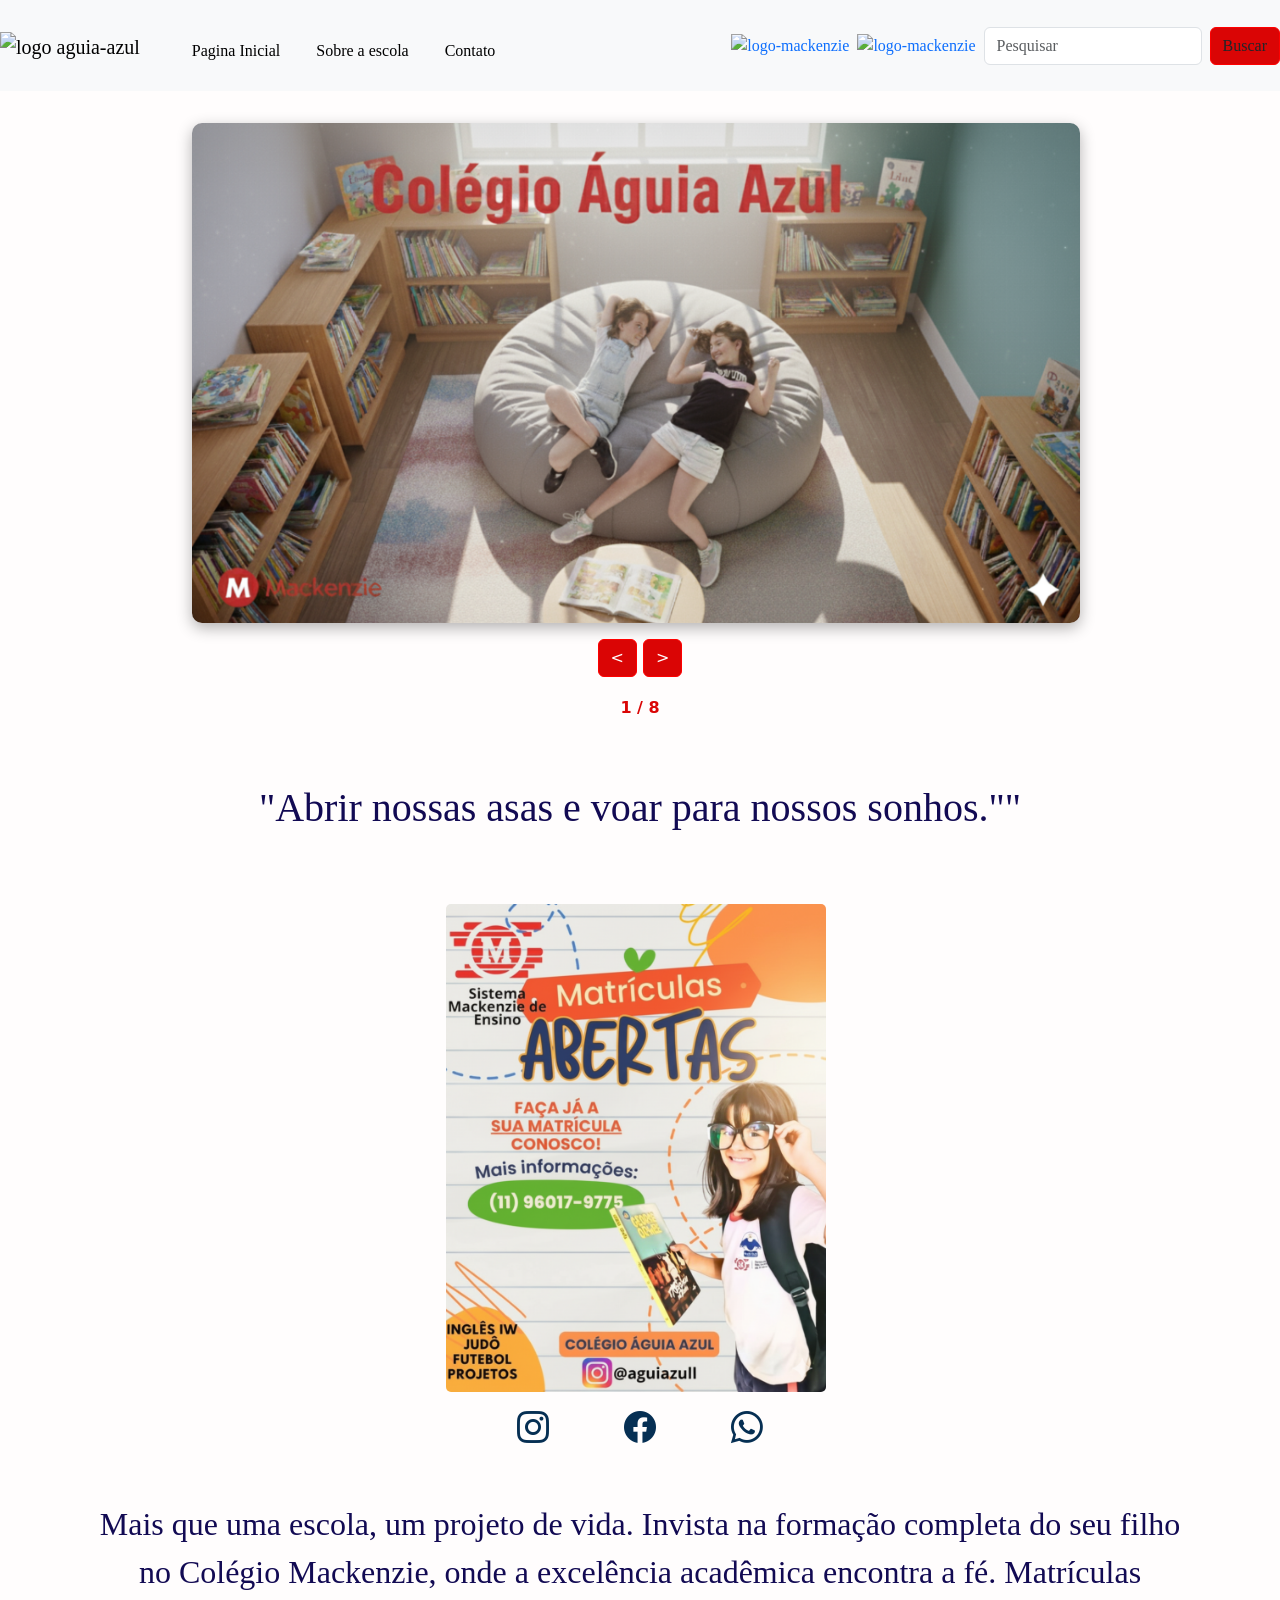
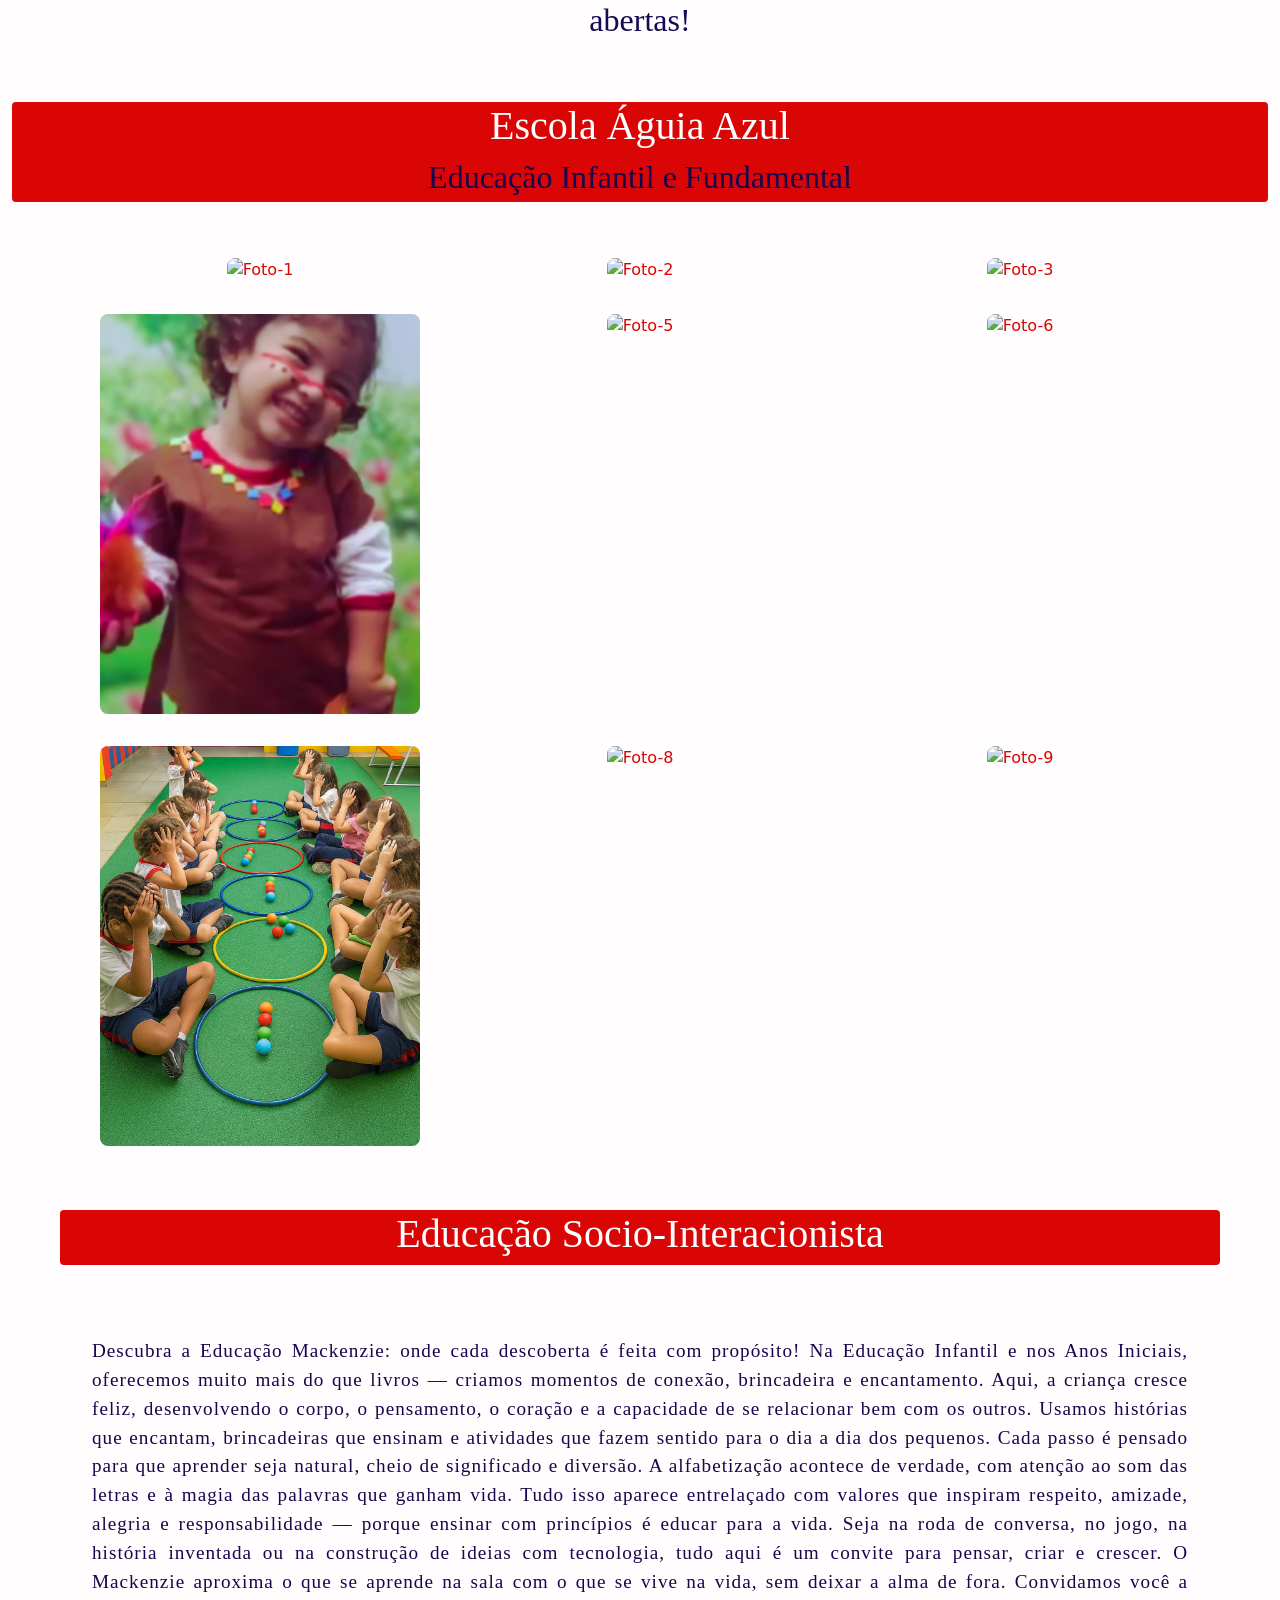
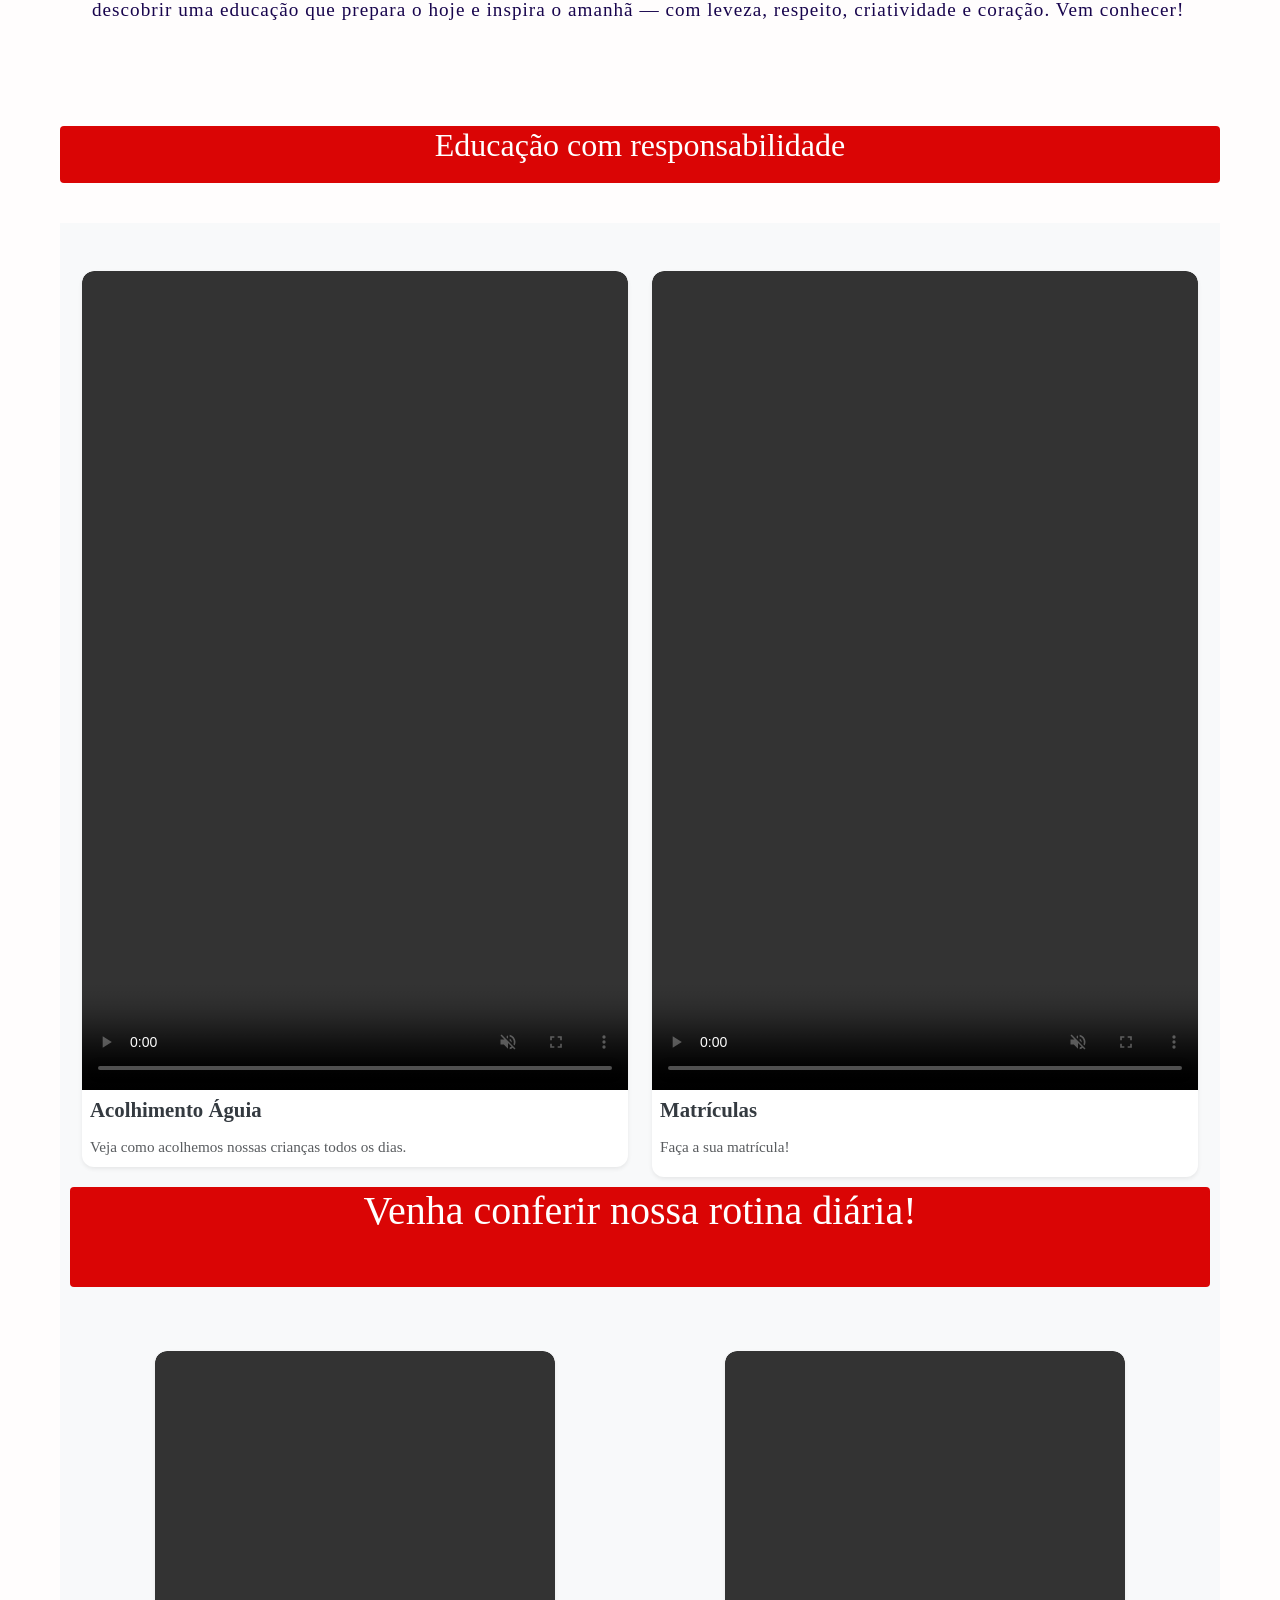
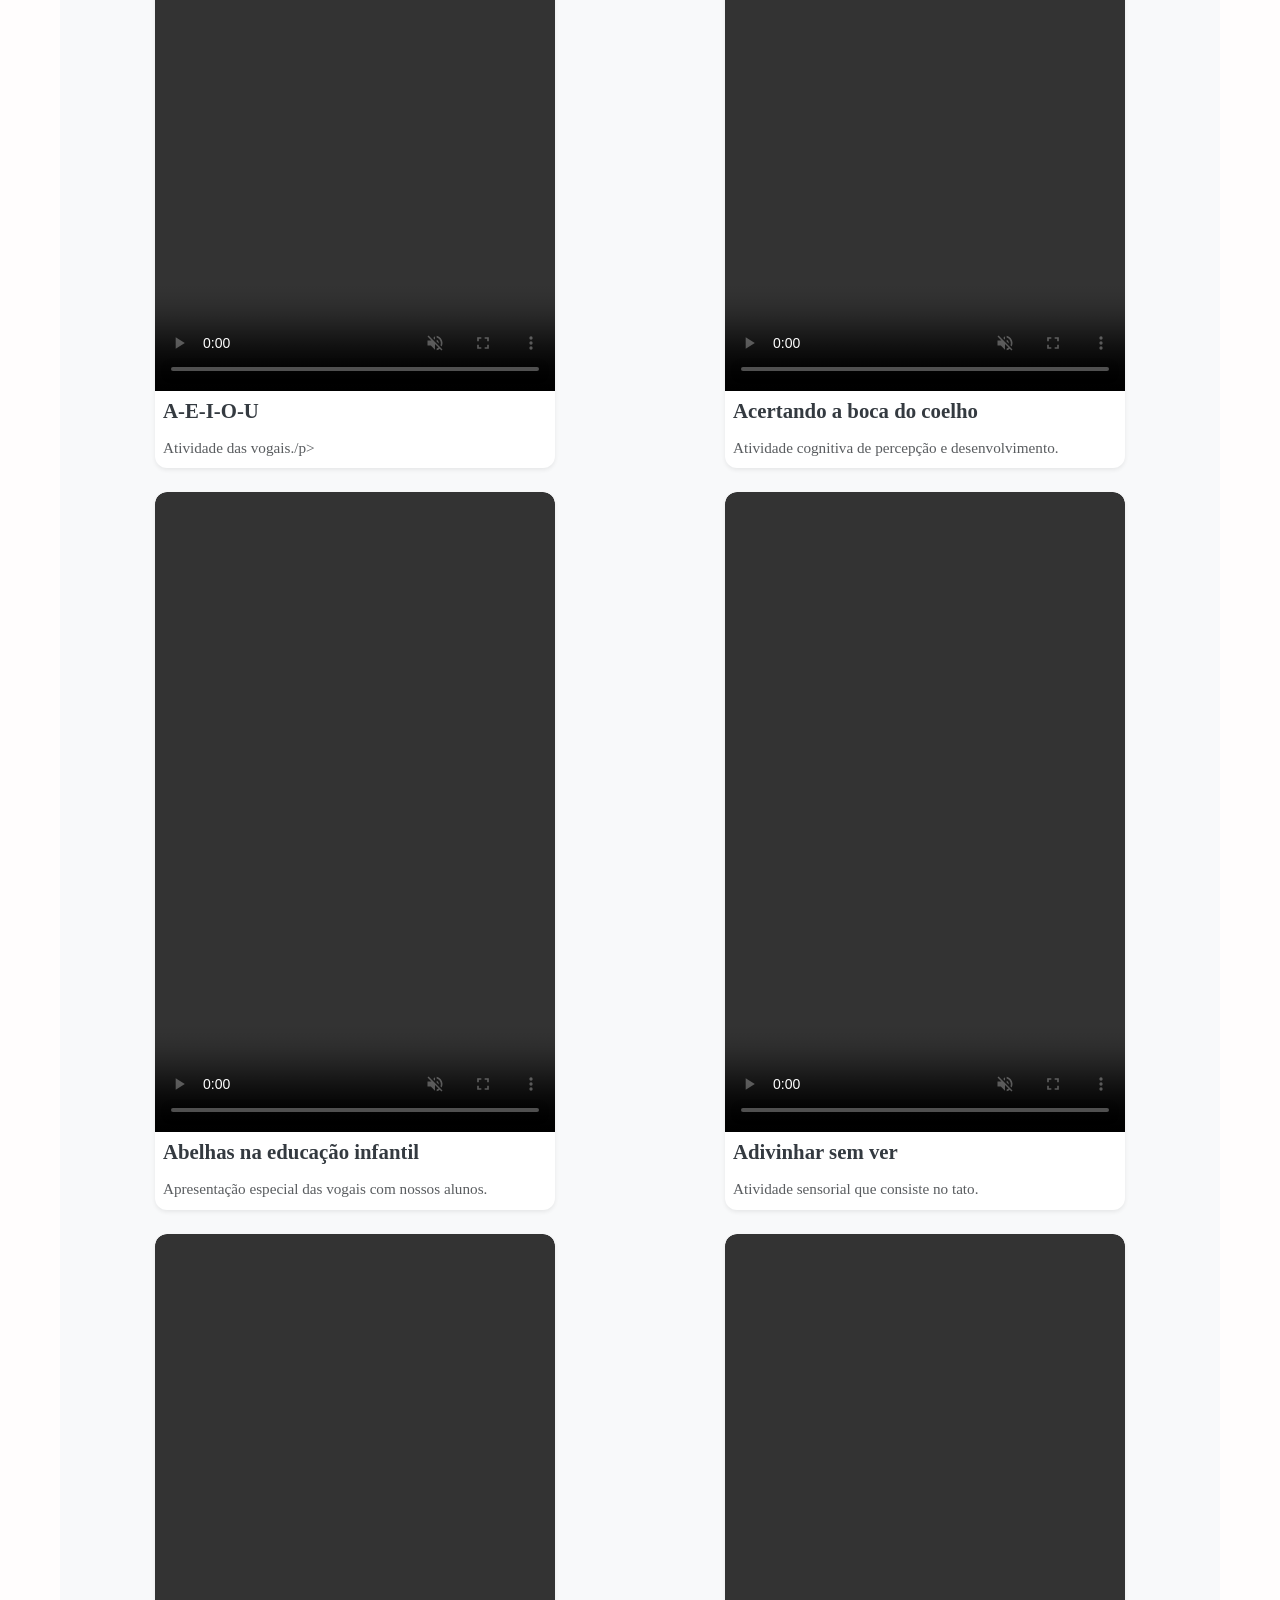
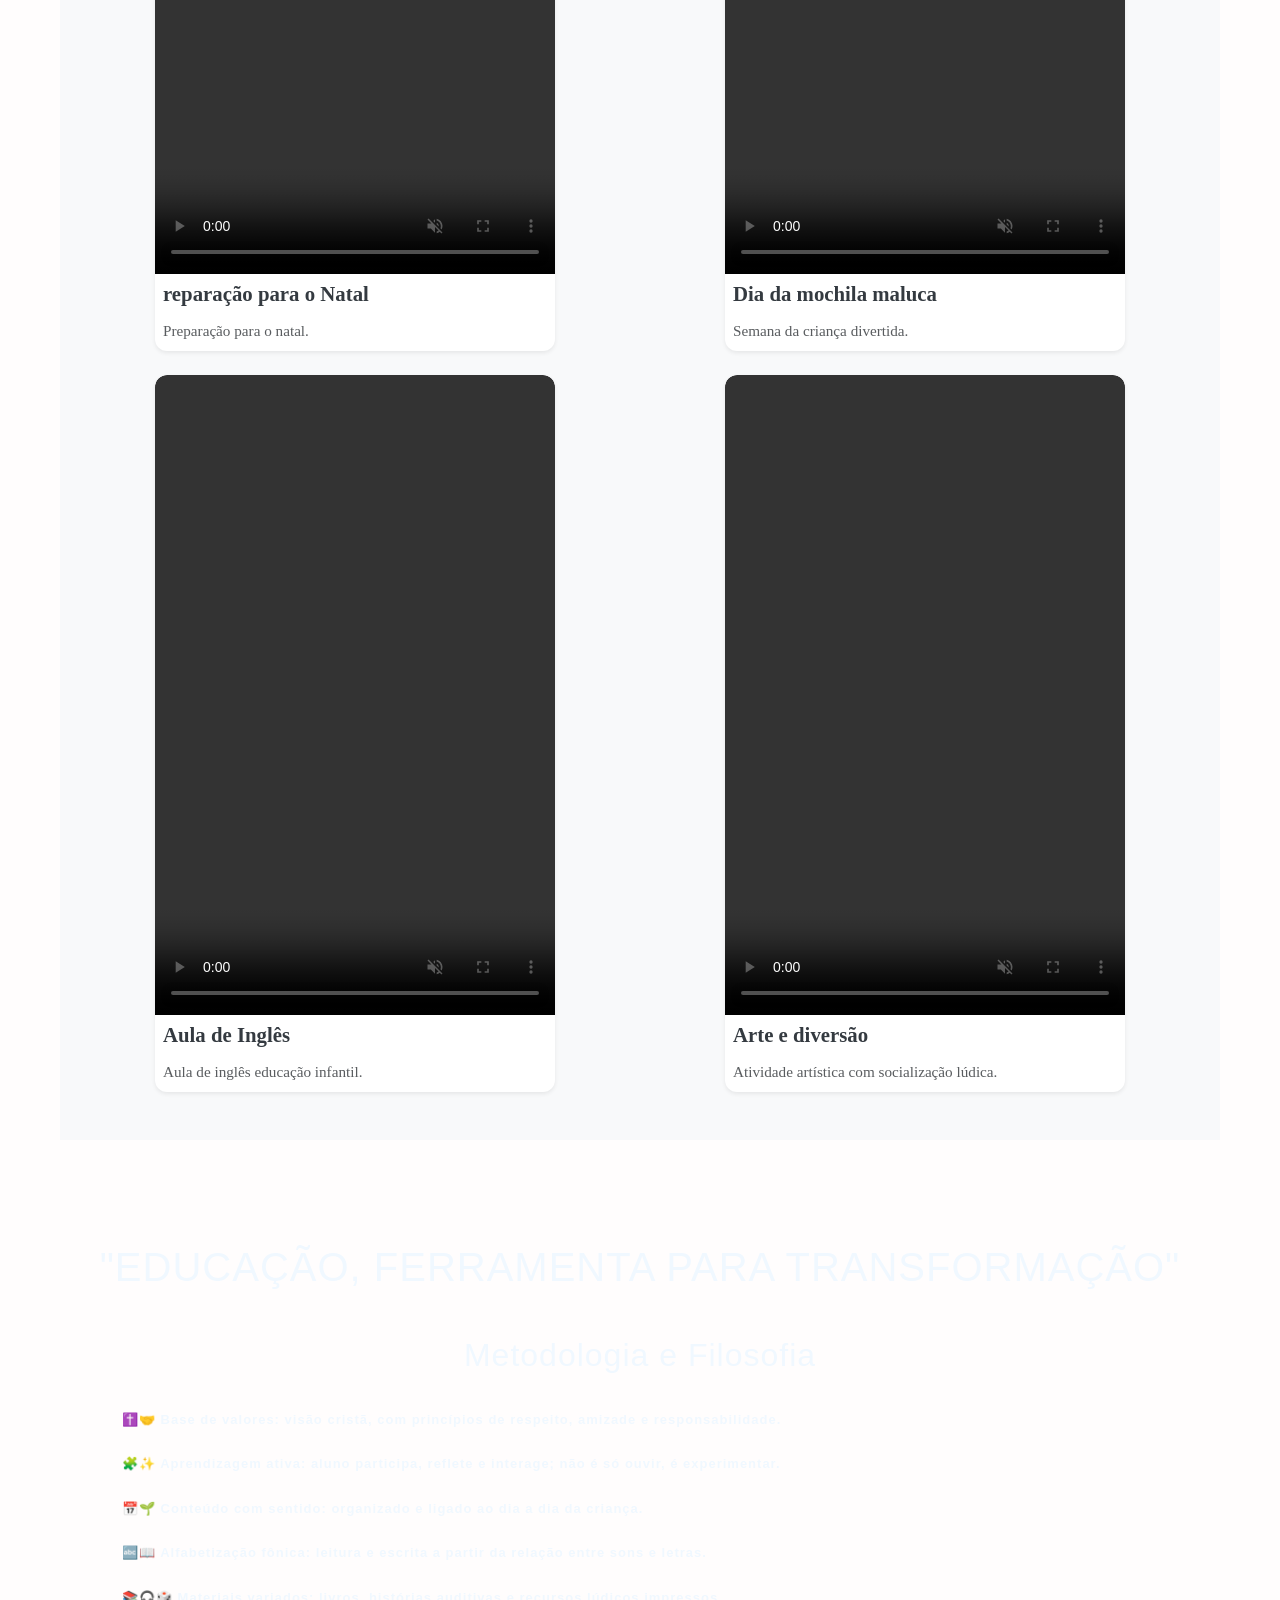
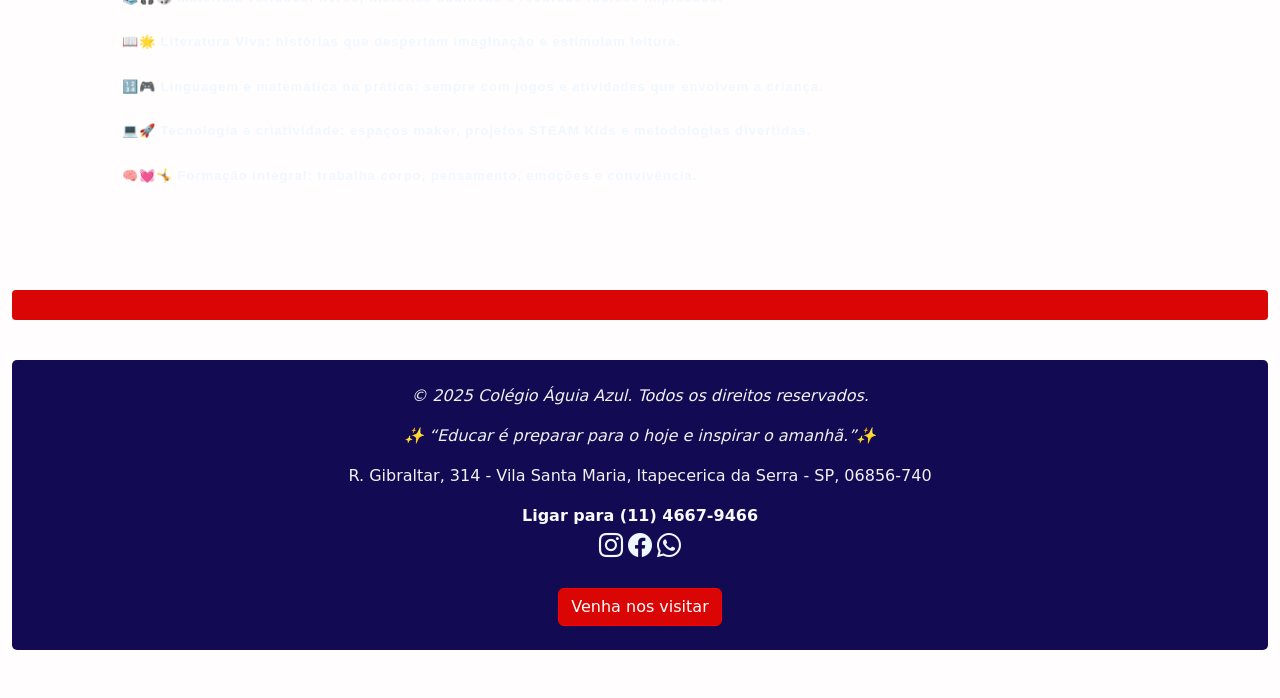
==== commit a242e736: "projeto-finalizado" ====
--- a/index.html
+++ b/index.html
@@ -106,10 +106,21 @@
     </div>
 
     <!-- link google forms de pré-matrícula-->
-  <div class="hint-container">
-    <span class="hint-text" style="margin-top: 3px; font-style: bold;">O que acha de nos conhecer?</span>
-      <a href="https://forms.gle/ckDCNs3qr54MGNCv6" class="hidden-link" target="_blank" rel="noopener noreferrer"> Preencha o formulário</a>
-  </div>
+ <div class="hint-container" id="matricula-aguia">
+     <br>  
+    <a class="col-1" href="https://www.instagram.com/aguiazull/" target="_blank" style="text-decoration: none;">
+      <i class="bi bi-instagram" style="font-size: 2rem; color: rgb(6, 47, 83);"></i>
+    </a>
+
+    <a class="col-1" href="https://www.facebook.com/aguiazullescola/?locale=pt_BR" target="_blank" style="text-decoration: none;">
+      <i class="bi bi-facebook" style="font-size: 2rem; color: rgb(6, 47, 83);"></i>
+    </a>
+
+    <a class="col-1" href="https://wa.me/5511960179775" target="_blank" style="text-decoration: none;">
+      <i class="bi bi-whatsapp" style="font-size: 2rem; color: rgb(6, 47, 83);"></i>
+    </a>  
+    <br>
+</div>
 
     <!-- Coluna do texto -->
      <br><br>
--- a/assets/css/slide.css
+++ b/assets/css/slide.css
@@ -2,17 +2,17 @@
 
 @font-face {
     font-family: happy-school;
-    src: url(/assets/font/Happy/School.ttf);
+    src: url('../font/Happy/School.ttf');
 }
 
 @font-face {
     font-family:janda-bubble;
-    src: url(/assets/font/JandaManateeBubble.ttf);
+    src: url('../font/JandaManateeBubble.ttf');
 }
 /* Container da galeria de verificação */
 #galeria-verificacao {
     margin: 70px 0; /* espaçamento acima e abaixo da galeria */
-    background-image:url(/assets/image/fundo-sky.png);
+    background-image:url('../image/fundo-sky.png');
     background-size: cover;
     background-repeat: no-repeat;
     background-attachment: fixed;
@@ -22,7 +22,8 @@
 
 /* Imagem principal com gradiente escuro sobreposto */
 #mainImage {
-    background-image: linear-gradient(rgba(0, 0, 0, .9), rgba(17, 65, 85, .8), rgba(0, 0, 0, .8)), url(../image/template/Fundo.png);
+
+    background-image: linear-gradient(rgba(0, 0, 0, .9), rgba(17, 65, 85, .8), rgba(0, 0, 0, .8)), url('../image/fundo-sky.png');
     transition: all 0.3s ease; /* transição suave ao alterar propriedades */
 }
 
@@ -36,8 +37,8 @@
 
 /* Estilo das miniaturas */
 .thumb {
-    width: 160px;
-    height: 100px;
+    width: 140px;
+    height: 80px;
     border: 2px solid transparent; /* borda invisível por padrão */
     border-radius: 8px;            /* cantos arredondados */
     overflow: hidden;              /* esconde partes da imagem que saem da borda */
--- a/assets/css/style.css
+++ b/assets/css/style.css
@@ -2,25 +2,25 @@
 
 @font-face {
     font-family: happy-school;
-    src: url("/assets/fonts/Happy-School.ttf");
+    src: url('../fonts/Happy-School.ttf');
 }
 
 @font-face {
     font-family:janda-solid;
-    src: url("/assets/fonts/JandaManateeSolid.ttf");
+    src: url('./fonts/JandaManateeSolid.ttf');
 }
 @font-face {
     font-family:heroes-legend;
-    src: url("/assets/fonts/Heroes-Legend.ttf");
+    src: url('../fonts/Heroes-Legend.ttf');
 }
 @font-face {
     font-family:comic-relief;
-    src: url("/assets/fonts/Comic-Relief-Bold.ttf");
+    src: url('../fonts/Comic-Relief-Bold.ttf');
 }
 
 @font-face {
     font-family:cherry-bomb;
-    src: url("/assets/fonts/Cherry-BombOne-Regular.ttf");
+    src: url('../fonts/Cherry-BombOne-Regular.ttf');
 }
 
 /* Reset básico para remover margens e espaçamentos padrão */
@@ -142,6 +142,13 @@
   pointer-events: auto;
 }
 
+#matricula-aguia {
+    margin-top: 12px;
+    display:flex;
+    align-items: center;
+    justify-content: center;
+    gap: 15px;
+}
 
 .separation-aguia {
     width: 100%;
@@ -309,7 +316,7 @@
     font-family:'Lucida Sans', 'Lucida Sans Regular', 'Lucida Grande', 'Lucida Sans Unicode', Geneva, Verdana, sans-serif;
     font-weight: 900;
     font-style: solid;
-    background-image: linear-gradient(rgba(0, 0, 0, .8), rgba(17, 65, 85, 0.8), rgba(0, 0, 0, .8)), url(../image/frente-nova.jpg);
+    background-image: linear-gradient(rgba(0, 0, 0, .8), rgba(17, 65, 85, 0.8), rgba(0, 0, 0, .8)), url('../image/frente-nova.jpg');
     background-size: cover;
     background-repeat: no-repeat;
     background-attachment: fixed;
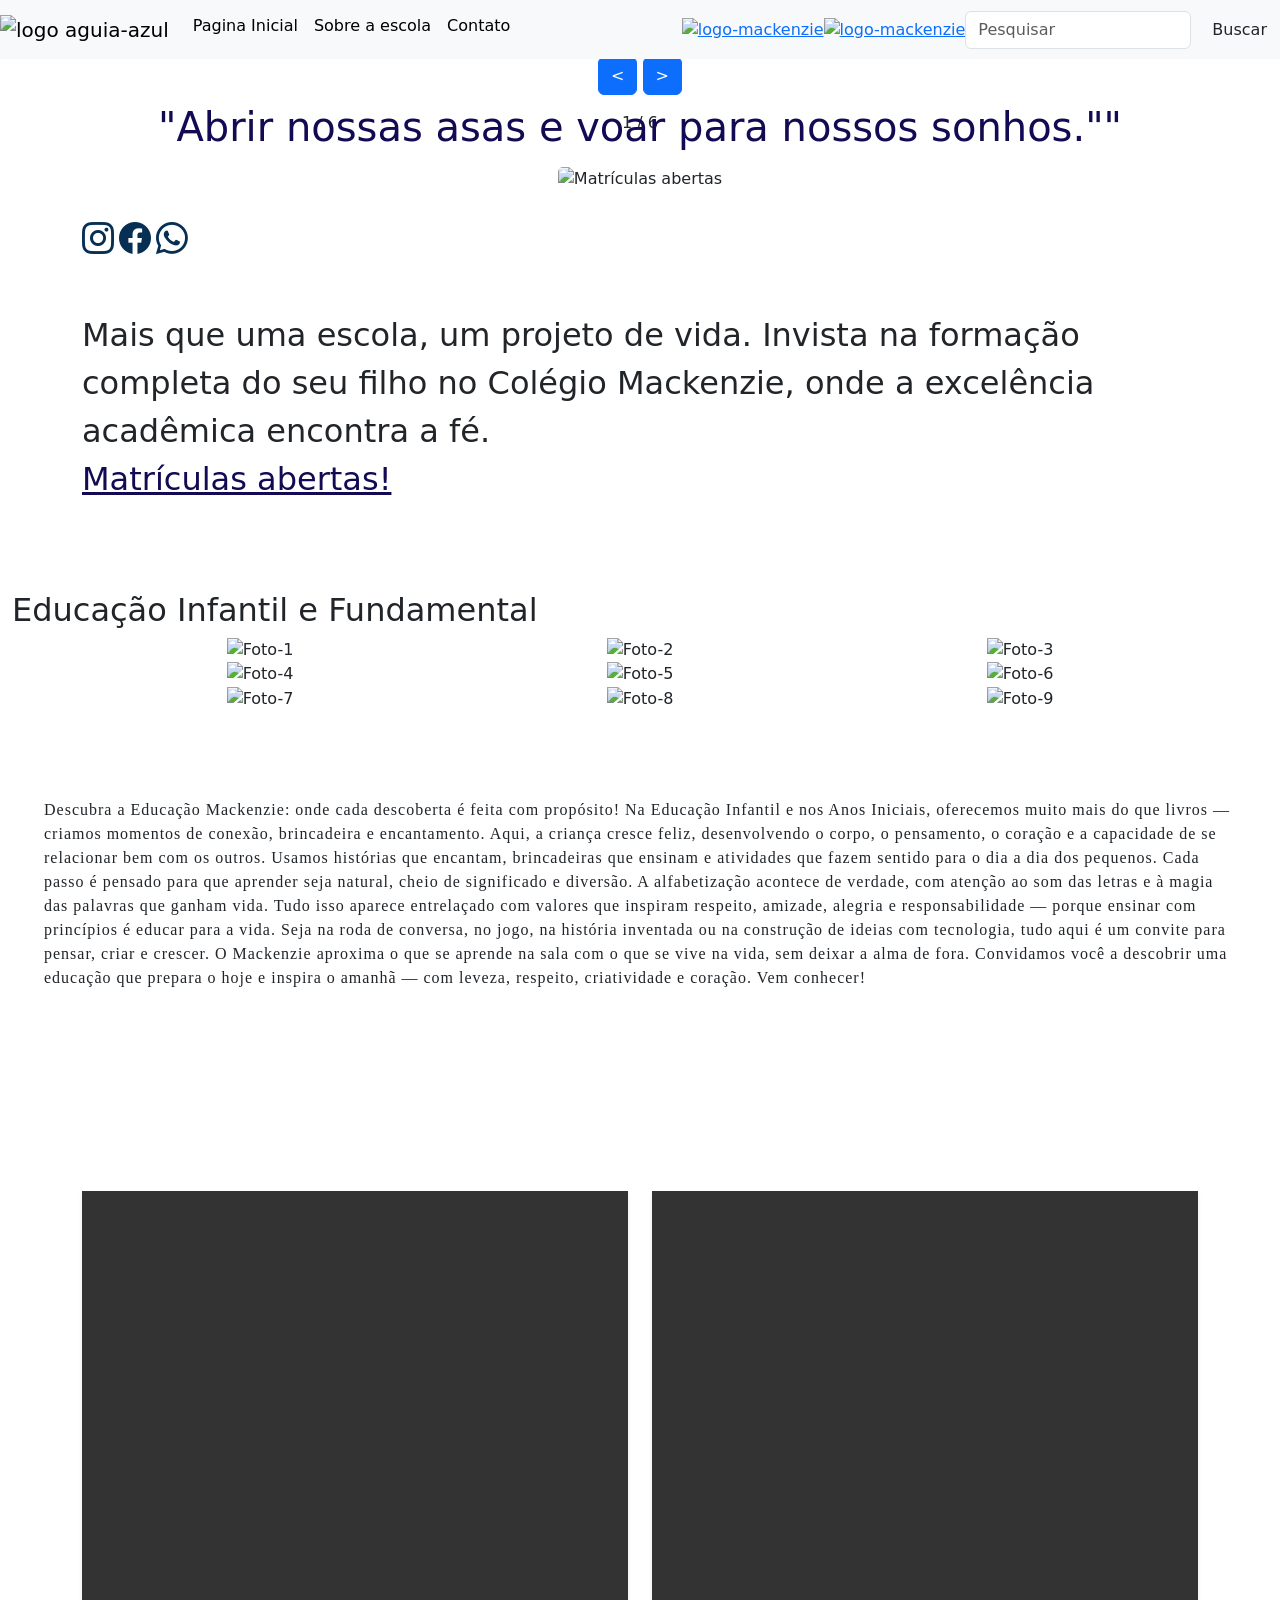
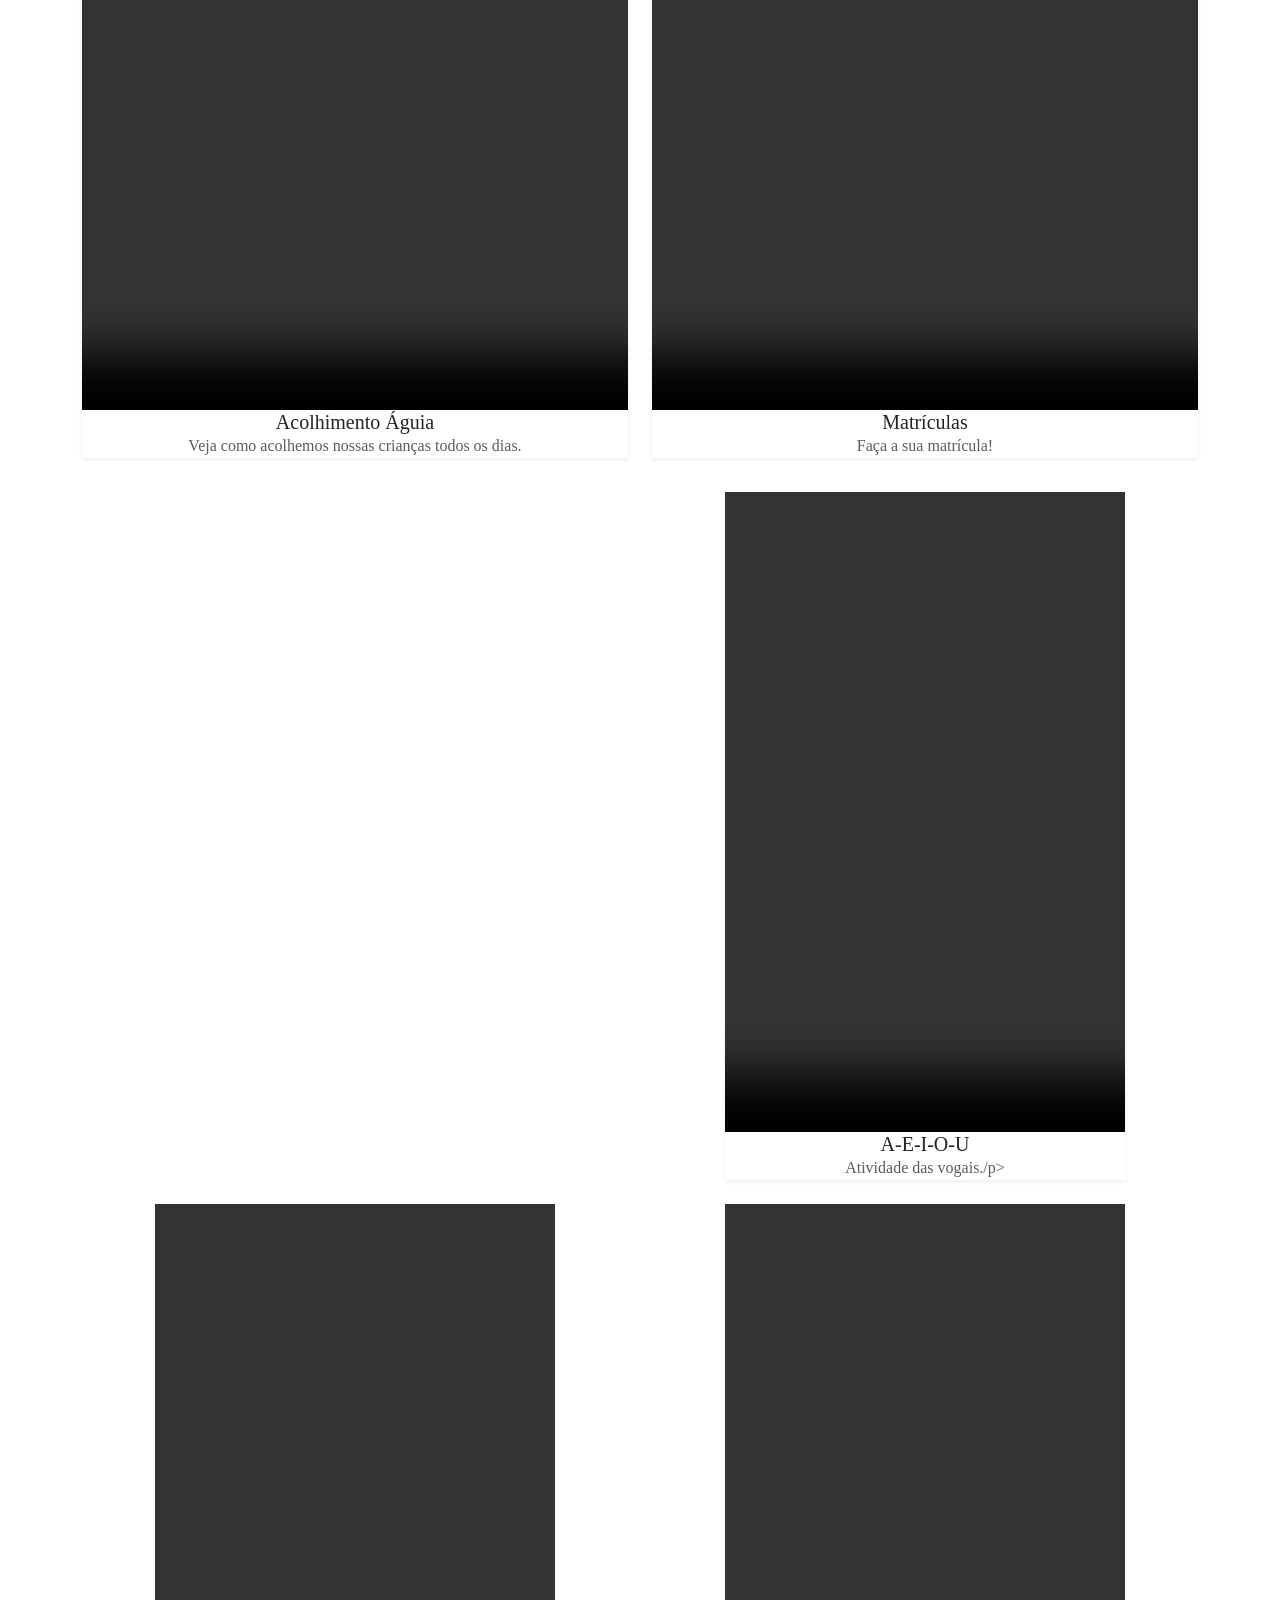
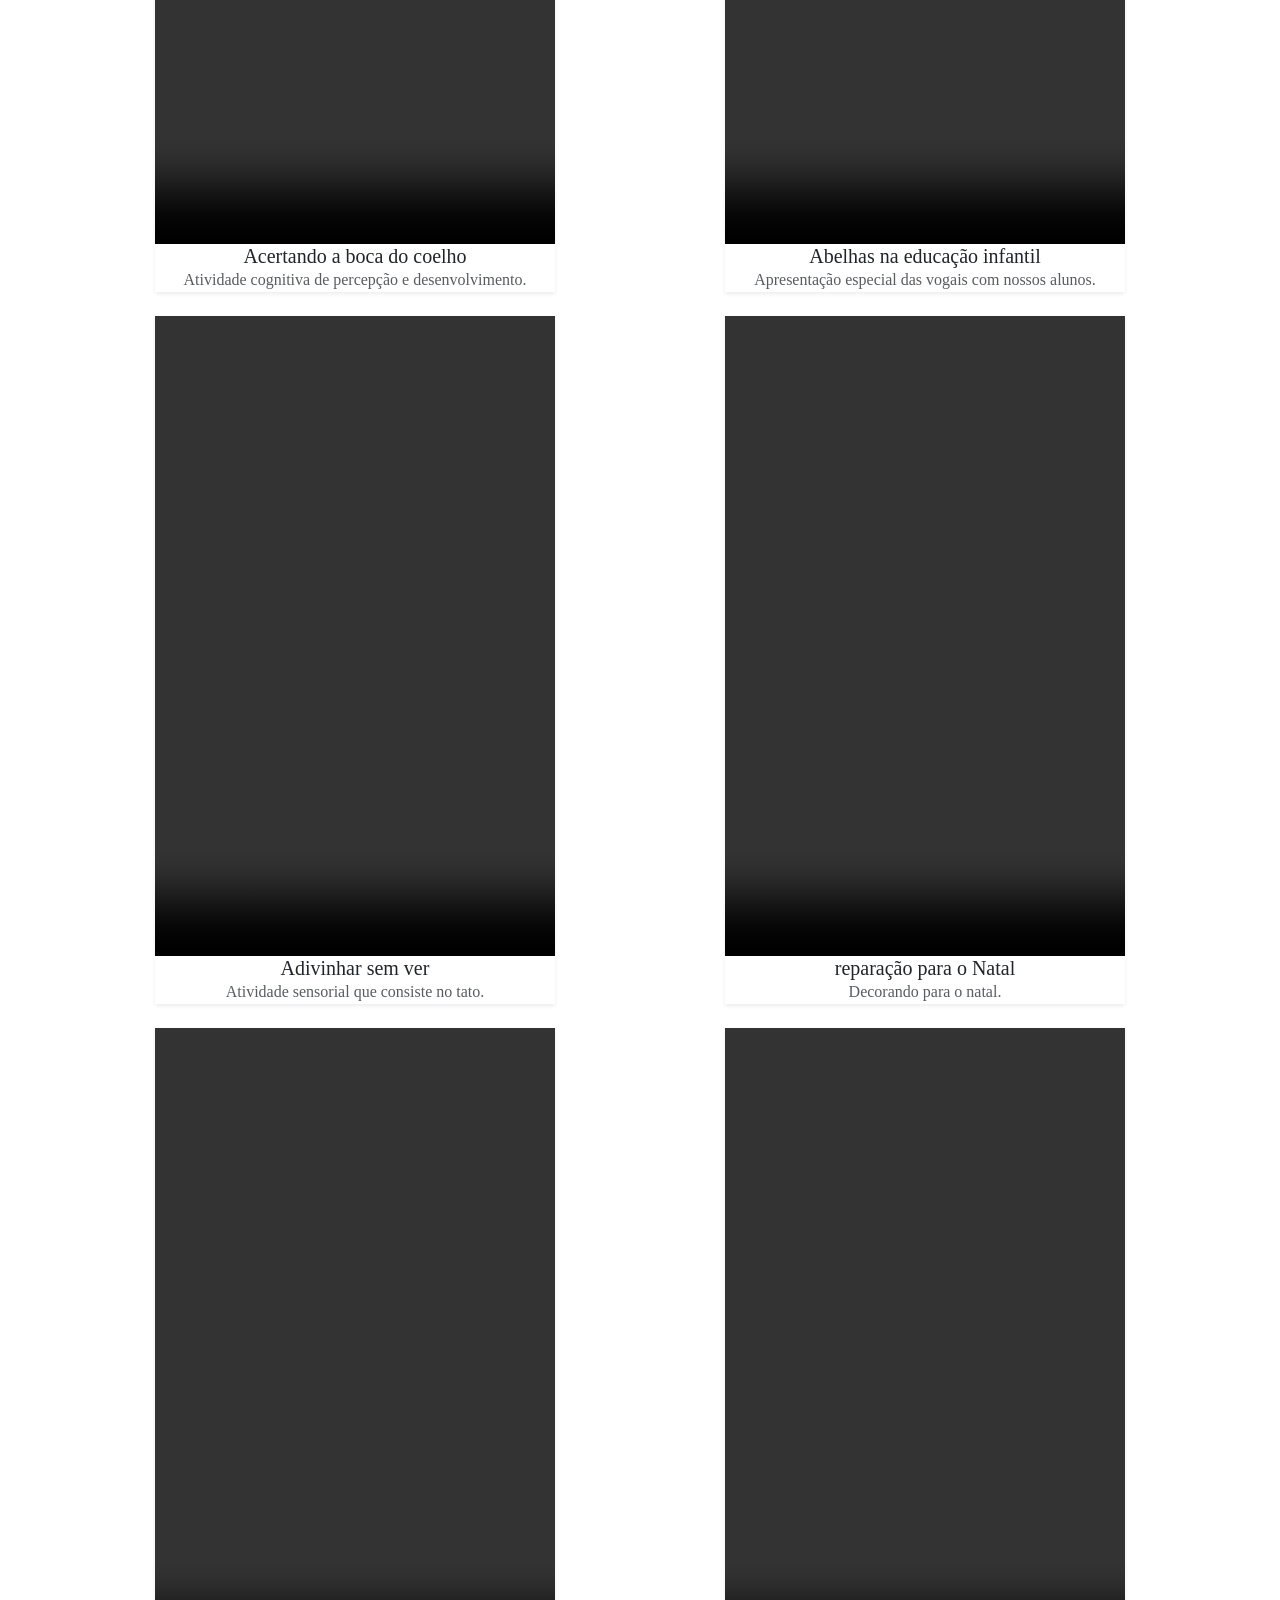
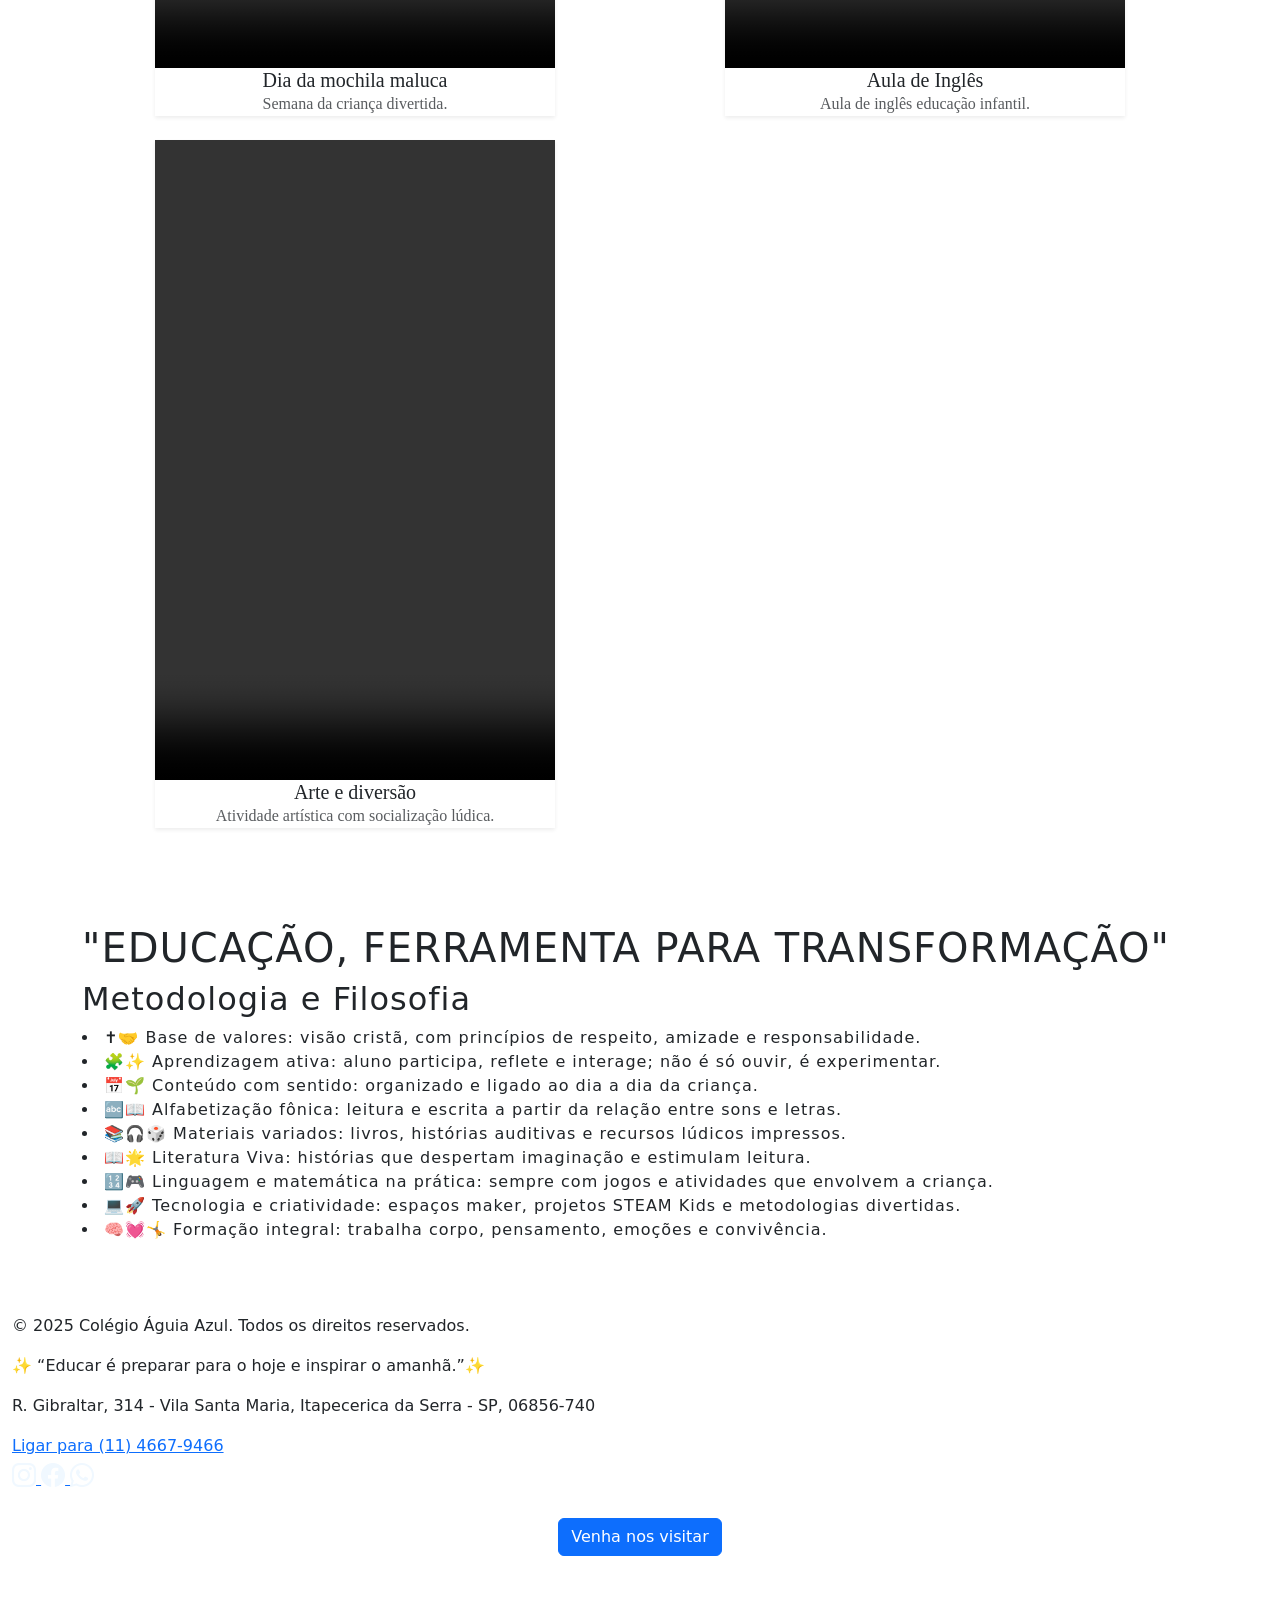
==== commit 6ca3d5f8: "Update index.html" ====
--- a/index.html
+++ b/index.html
@@ -105,8 +105,8 @@
            style="max-width: 380px; height: auto; border-radius: 5px;">
     </div>
 
-    <!-- link google forms de pré-matrícula-->
- <div class="hint-container" id="matricula-aguia">
+    <!-- link google forms de pré-matrícula--> 
+      <div class="hint-container" id="matricula-aguia">
      <br>  
     <a class="col-1" href="https://www.instagram.com/aguiazull/" target="_blank" style="text-decoration: none;">
       <i class="bi bi-instagram" style="font-size: 2rem; color: rgb(6, 47, 83);"></i>
@@ -128,14 +128,14 @@
       <div class="row justify-content-center">
       <p >
         Mais que uma escola, um projeto de vida. Invista na formação completa do seu filho no Colégio Mackenzie, onde a excelência acadêmica encontra a fé. 
-        <a class="matricula-forms" href="" style="color:#120a53">Matrículas abertas!</a>
+       <br> <a class="matricula-forms" href="" style="color:#120a53">Matrículas abertas!</a>
       </div>
       </p>
     </div>
   </div>
 </div>
 <!-- FRASE DE IMPACTO -->
-    <div class="separation-aguia"><h1 id="list-menu" style="color:#FFFF">Escola Águia Azul</h1>
+    <div class="separation-aguia"><h1 id="list-menu" style="color:#FFFF">Colégio Presbiteriano Mackenzie - Águia Azul</h1>
       <h2>Educação Infantil e Fundamental</h2>
     </div>
 
@@ -272,7 +272,7 @@
                     </div>
                     <div class="card-body">
                         <h5 class="card-title" style= "font-family: comic-relief">reparação para o Natal</h5>
-                        <p class="card-text text-muted">Preparação para o natal.</p>
+                        <p class="card-text text-muted">Decorando para o natal.</p>
                     </div>
                 </div>
             </div>
@@ -412,3 +412,4 @@
   <script src="./assets/js/search.js"></script>
 </body>
 </html>
+
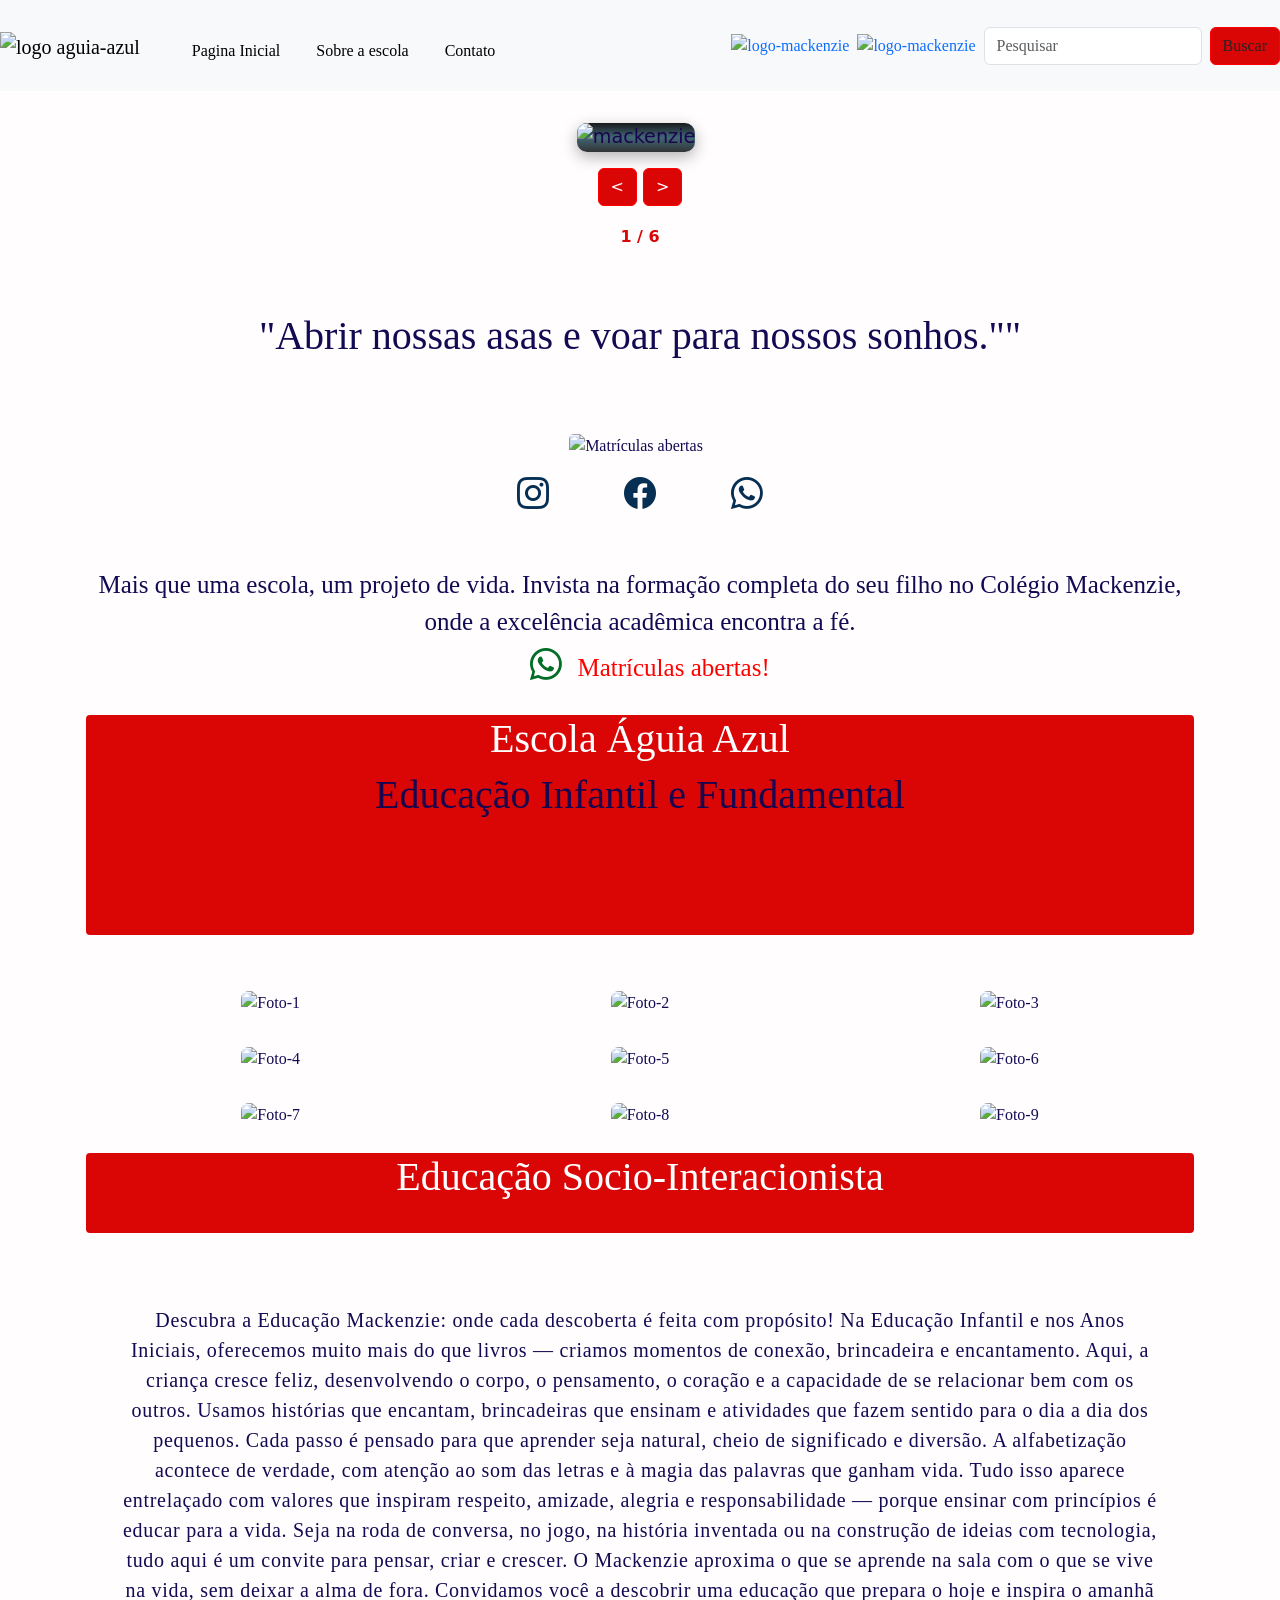
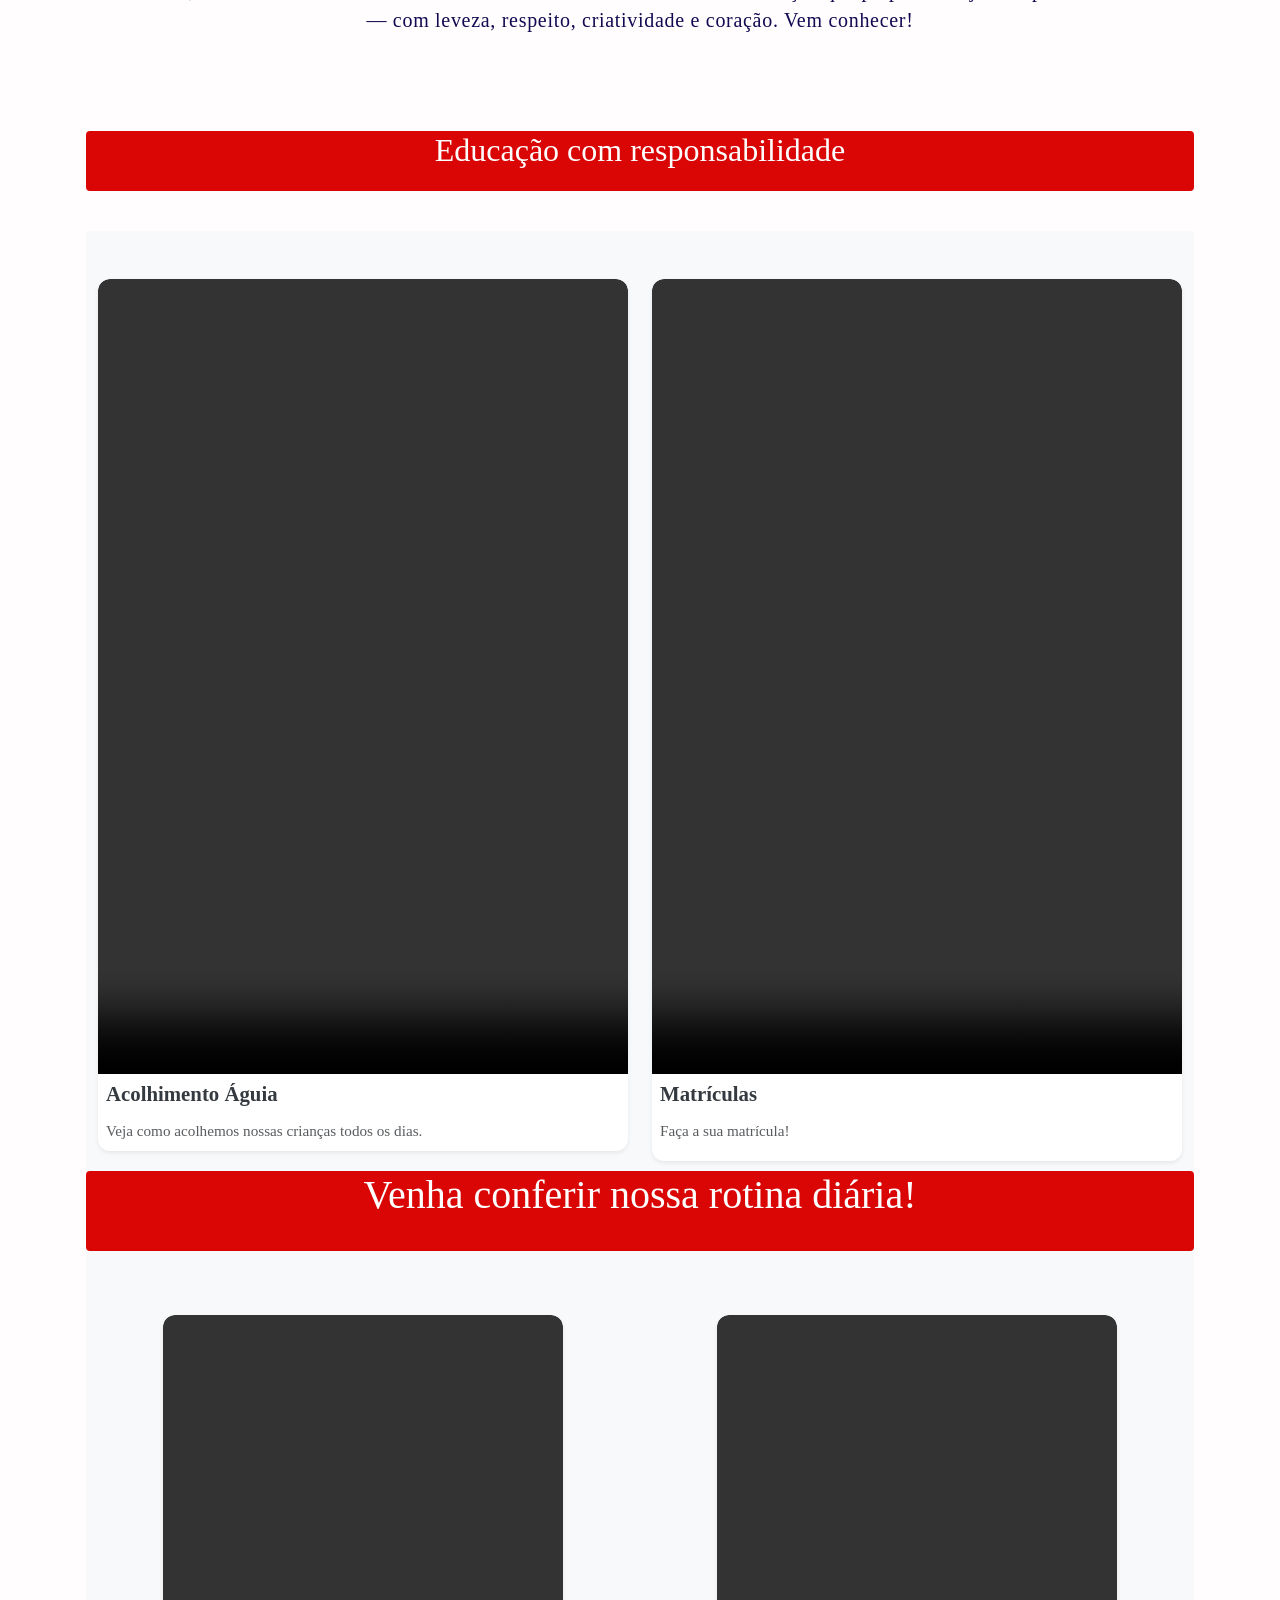
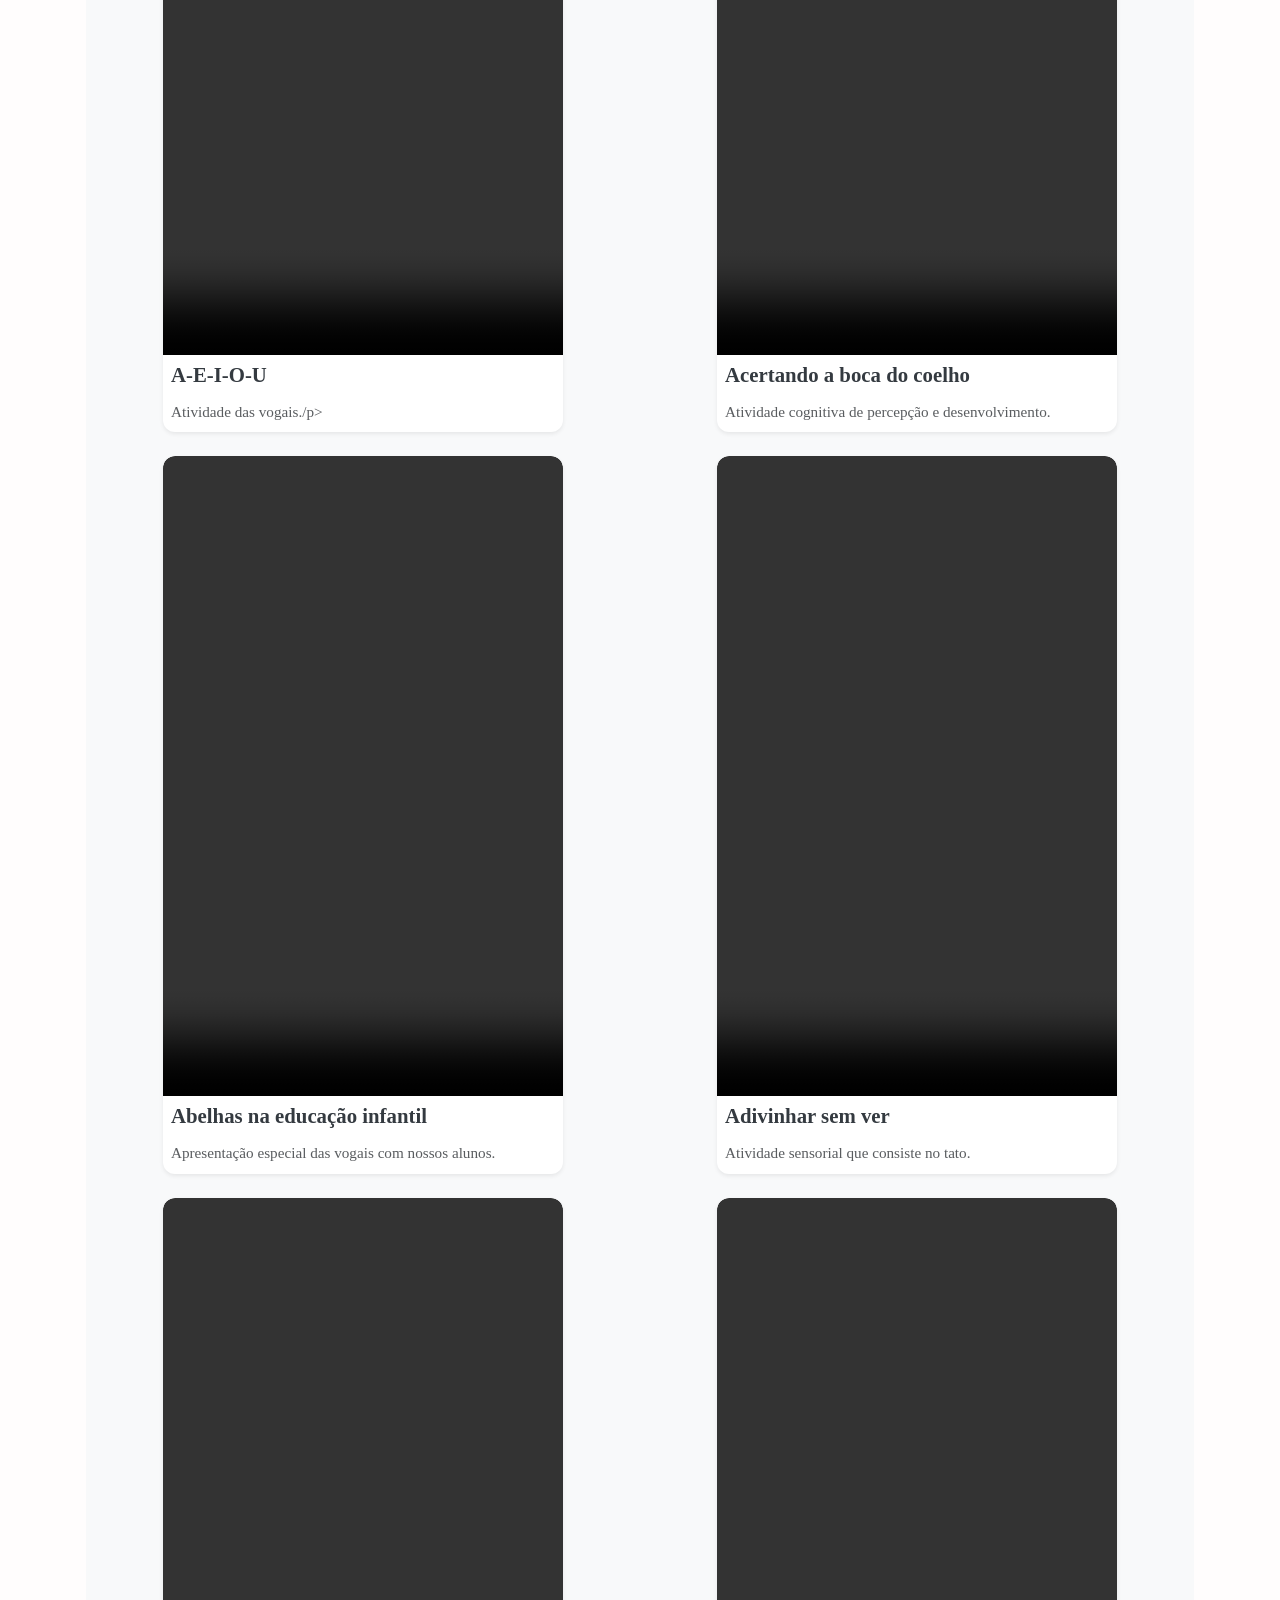
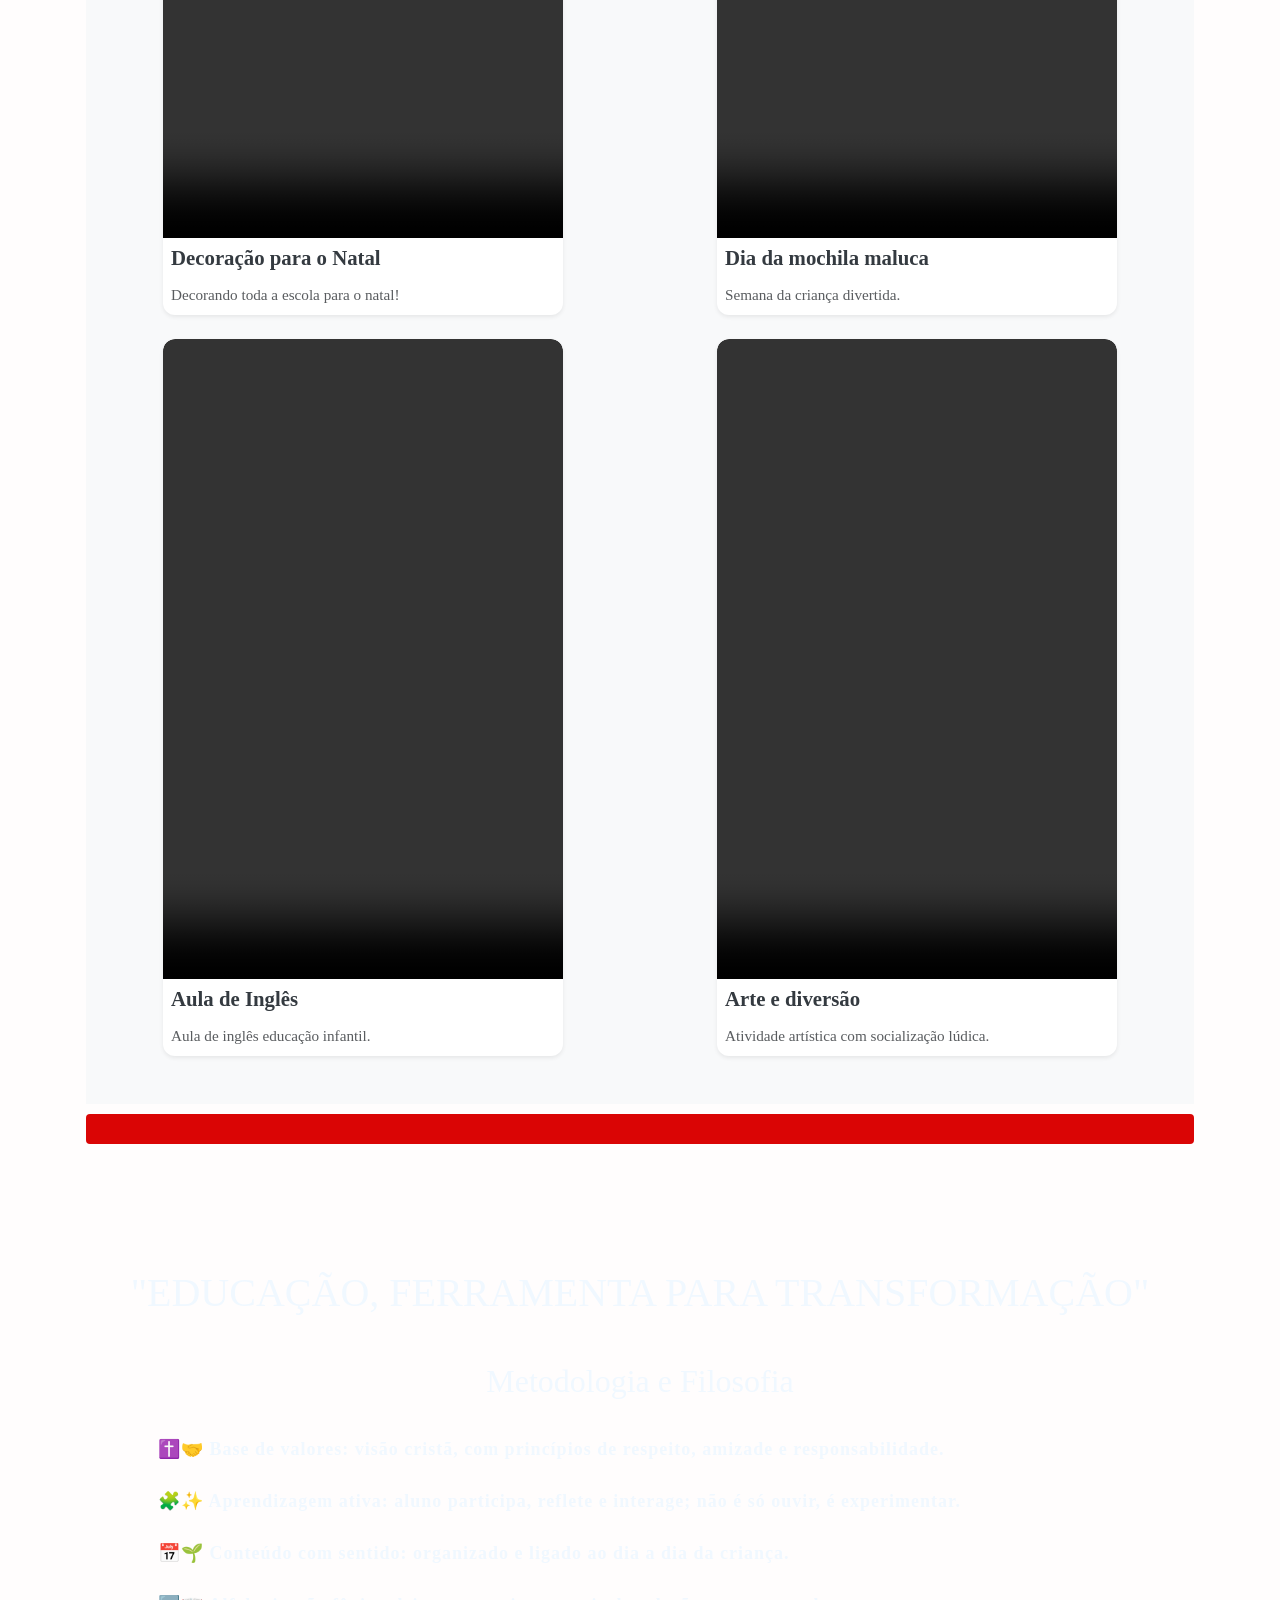
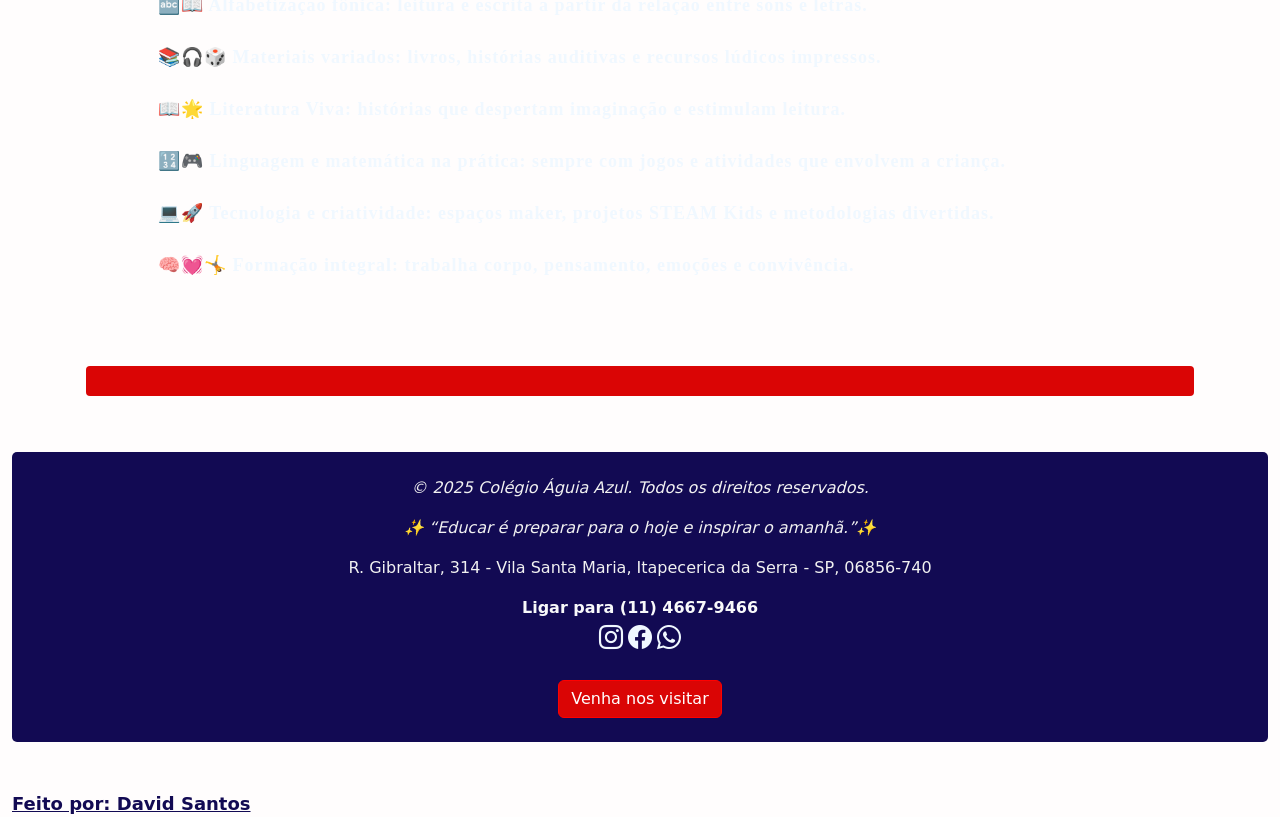
==== commit e327dc3a: "corrigido-finalizado" ====
--- a/index.html
+++ b/index.html
@@ -102,13 +102,13 @@
       <img src="./assets/image/template/matriculas-abertas.png" 
            alt="Matrículas abertas" 
            class="img-fluid" 
-           style="max-width: 380px; height: auto; border-radius: 5px;">
-    </div>
-
-    <!-- link google forms de pré-matrícula--> 
-      <div class="hint-container" id="matricula-aguia">
+           style="max-width: 320px; height: auto; border-radius: 5px;">
+    </div>
+
+    <!-- link google forms de pré-matrícula-->
+ <div class="hint-container" id="matricula-aguia">
      <br>  
-    <a class="col-1" href="https://www.instagram.com/aguiazull/" target="_blank" style="text-decoration: none;">
+    <a class="col-1" href="https://www.instagram.com/aguiazull?igsh=MWY4aHlxaDhyNnV0bQ==" target="_blank" style="text-decoration: none;">
       <i class="bi bi-instagram" style="font-size: 2rem; color: rgb(6, 47, 83);"></i>
     </a>
 
@@ -124,19 +124,22 @@
 
     <!-- Coluna do texto -->
      <br><br>
-    <div class="col-md-12" id="matricula-text" style="font-size:xx-large;">
+    <div class="col-md-12" id="matricula-text" style="font-size:25px;">
       <div class="row justify-content-center">
       <p >
         Mais que uma escola, um projeto de vida. Invista na formação completa do seu filho no Colégio Mackenzie, onde a excelência acadêmica encontra a fé. 
-       <br> <a class="matricula-forms" href="" style="color:#120a53">Matrículas abertas!</a>
-      </div>
+      <a class="col-1" id="matriculas-abertas" href="https://wa.me/5511960179775" target="_blank" style="text-decoration: none;"> 
+        <br><i class="bi bi-whatsapp" style="font-size: 2rem; color: rgb(2, 109, 38); padding-left: 20px; padding-right:3px;"></i>
+        <span style="margin-left: 6px;"> Matrículas abertas!</span>
+      </a>
+
       </p>
     </div>
   </div>
 </div>
 <!-- FRASE DE IMPACTO -->
-    <div class="separation-aguia"><h1 id="list-menu" style="color:#FFFF">Colégio Presbiteriano Mackenzie - Águia Azul</h1>
-      <h2>Educação Infantil e Fundamental</h2>
+    <div class="separation-aguia" style="height: 220px;"><h1 style="color:#FFFF; font-size: 40px;">Escola Águia Azul</h1>
+      <h2 class="article" style="font-size: 40px">Educação Infantil e Fundamental</h2>
     </div>
 
     <!-- GALERIA DE IMAGENS FIXAS -->
@@ -159,11 +162,11 @@
     </div>
 
     <!-- SEÇÃO DE TEXTO INFORMATIVO -->
-    <section>
-        <div class="separation" style="height: 55px">
-        <h1 class="article text-center" style="color:#FFFF">Educação Socio-Interacionista</h1>
-        </div>
-<p style="font-family:janda-solid; padding:2rem; letter-spacing: 1px;"> Descubra a Educação Mackenzie: onde cada descoberta é feita com propósito!
+
+        <div class="separation" style="height: 80px">
+        <h1 class="article text-center" style="color:#FFFF;">Educação Socio-Interacionista</h1>
+        </div>
+<p style="font-family:cherry-bomb; padding:2rem; letter-spacing: 0.7px; font-size: 20px;"> Descubra a Educação Mackenzie: onde cada descoberta é feita com propósito!
 
 Na Educação Infantil e nos Anos Iniciais, oferecemos muito mais do que livros — criamos momentos de conexão, brincadeira e encantamento. Aqui, a criança cresce feliz, desenvolvendo o corpo, o pensamento, o coração e a capacidade de se relacionar bem com os outros.
 
@@ -175,7 +178,7 @@
 
 Convidamos você a descobrir uma educação que prepara o hoje e inspira o amanhã — com leveza, respeito, criatividade e coração. Vem conhecer!</p>
               <br>
-        <div class="separation" style="height: 57px"><h2 class="text-center my-4" style="color:#FFFF">Educação com responsabilidade</h2></div>
+        <div class="separation" style="height: 60px"><h2 class="text-center my-4" style="color:#FFFF">Educação com responsabilidade</h2></div>
 
         <!-- SEÇÃO DE VÍDEOS -->
         
@@ -209,7 +212,7 @@
                 </div>
             </div>
             <br><br>
-    <div class="separation-aguia"><h1 id="list-menu" style="color:#FFFF">Venha conferir nossa rotina diária!</h1>
+    <div class="separation-diaria"><h1 id="list-menu" style="color:#FFFF;height: 80px;">Venha conferir nossa rotina diária!</h1>
     </div>
               <div class="col">
                 <div class="video-card h-300 shadow-sm" style="max-width: 400px; margin: 0 auto;">
@@ -271,8 +274,8 @@
                         </video>
                     </div>
                     <div class="card-body">
-                        <h5 class="card-title" style= "font-family: comic-relief">reparação para o Natal</h5>
-                        <p class="card-text text-muted">Decorando para o natal.</p>
+                        <h5 class="card-title" style= "font-family: comic-relief">Decoração para o Natal</h5>
+                        <p class="card-text text-muted">Decorando toda a escola para o natal!</p>
                     </div>
                 </div>
             </div>
@@ -318,27 +321,26 @@
         </div>
     </div>
     </div>
-    </section>
+
 
     <!-- SEÇÃO DE METODOLOGIA -->
-    <section class="method container my-5" style="letter-spacing:1px">
+    <div class="separation"></div>
+    <section class="method container my-5" style="font-family:cherry-bomb; padding:2rem;">
         <h1 class="subtitle-aguia">"EDUCAÇÃO, FERRAMENTA PARA TRANSFORMAÇÃO"</h1>
         <h2 class="subtitle-aguia">Metodologia e Filosofia</h2>
-        <div class="methodology">
-          <li>✝️🤝 Base de valores: visão cristã, com princípios de respeito, amizade e responsabilidade.</li>
-          <li>🧩✨ Aprendizagem ativa: aluno participa, reflete e interage; não é só ouvir, é experimentar.</li>
-          <li>📅🌱 Conteúdo com sentido: organizado e ligado ao dia a dia da criança.</li>
-          <li>🔤📖 Alfabetização fônica: leitura e escrita a partir da relação entre sons e letras.</li>
-          <li>📚🎧🎲 Materiais variados: livros, histórias auditivas e recursos lúdicos impressos.</li>
-          <li>📖🌟 Literatura Viva: histórias que despertam imaginação e estimulam leitura.</li>
-          <li>🔢🎮 Linguagem e matemática na prática: sempre com jogos e atividades que envolvem a criança.</li>
-          <li>💻🚀 Tecnologia e criatividade: espaços maker, projetos STEAM Kids e metodologias divertidas.</li>
-          <li>🧠💓🤸 Formação integral: trabalha corpo, pensamento, emoções e convivência.</li>
+        <div class="methodology" style="letter-spacing: 3px; font-size: 20px;">
+          <li class="filosofia">✝️🤝 Base de valores: visão cristã, com princípios de respeito, amizade e responsabilidade.</li>
+          <li class="filosofia">🧩✨ Aprendizagem ativa: aluno participa, reflete e interage; não é só ouvir, é experimentar.</li>
+          <li class="filosofia">📅🌱 Conteúdo com sentido: organizado e ligado ao dia a dia da criança.</li>
+          <li class="filosofia">🔤📖 Alfabetização fônica: leitura e escrita a partir da relação entre sons e letras.</li>
+          <li class="filosofia">📚🎧🎲 Materiais variados: livros, histórias auditivas e recursos lúdicos impressos.</li>
+          <li class="filosofia">📖🌟 Literatura Viva: histórias que despertam imaginação e estimulam leitura.</li>
+          <li class="filosofia">🔢🎮 Linguagem e matemática na prática: sempre com jogos e atividades que envolvem a criança.</li>
+          <li class="filosofia">💻🚀 Tecnologia e criatividade: espaços maker, projetos STEAM Kids e metodologias divertidas.</li>
+          <li class="filosofia">🧠💓🤸 Formação integral: trabalha corpo, pensamento, emoções e convivência.</li>
         </div>
       </section>
         <div class="separation"></div>
-
-
   </main>
 
   <!-- ==================== RODAPÉ ==================== -->
@@ -352,7 +354,7 @@
       <!-- Ícones de redes sociais -->
       <div class="column">
 
-    <a class="col-1" href="https://www.instagram.com/aguiazull/" target="_blank">
+    <a class="col-1" href="https://www.instagram.com/aguiazull?igsh=MWY4aHlxaDhyNnV0bQ==" target="_blank">
       <i class="bi bi-instagram" style="font-size: 1.5rem; color: aliceblue;"></i>
     </a>
 
@@ -404,7 +406,9 @@
       </div>
     </div>
   </footer>
-
+  <div>
+    <a id="contact" href="https://www.linkedin.com/in/david-santos-souza-130151260/" style="color:#120a53; align-items: right;font-size: large;"><u>Feito por: David Santos</u></a>
+</div>
   <!-- ==================== SCRIPTS ==================== -->
   <script src="https://cdn.jsdelivr.net/npm/bootstrap@5.3.8/dist/js/bootstrap.bundle.min.js"></script>
   <script src="./assets/js/main.js"></script>
@@ -412,4 +416,3 @@
   <script src="./assets/js/search.js"></script>
 </body>
 </html>
-
--- a/assets/css/slide.css
+++ b/assets/css/slide.css
@@ -0,0 +1,67 @@
+/*  Fonte */
+
+@font-face {
+    font-family: happy-school;
+    src: url('../font/Happy/School.ttf');
+}
+
+@font-face {
+    font-family:janda-bubble;
+    src: url('../font/JandaManateeBubble.ttf');
+}
+/* Container da galeria de verificação */
+#galeria-verificacao {
+    margin: 70px 0; /* espaçamento acima e abaixo da galeria */
+    background-image:url('../image/fundo-sky.png');
+    background-size: cover;
+    background-repeat: no-repeat;
+    background-attachment: fixed;
+
+    /*background-color: rgb(24, 5, 77); /* fundo azul-escuro */
+}
+
+/* Imagem principal com gradiente escuro sobreposto */
+#mainImage {
+
+    background-image: linear-gradient(rgba(0, 0, 0, .9), rgba(17, 65, 85, .8), rgba(0, 0, 0, .8)), url('./image/fundo-sky.png');
+    transition: all 0.3s ease; /* transição suave ao alterar propriedades */
+}
+
+/* Área de miniaturas (thumbnails) */
+#thumbs {
+    display: flex; 
+    flex-wrap: wrap;         /* permite quebrar linha */
+    gap: 10px;               /* espaçamento entre miniaturas */
+    justify-content: center; /* centraliza na horizontal */
+}
+
+/* Estilo das miniaturas */
+.thumb {
+    width: 140px;
+    height: 80px;
+    border: 2px solid transparent; /* borda invisível por padrão */
+    border-radius: 8px;            /* cantos arredondados */
+    overflow: hidden;              /* esconde partes da imagem que saem da borda */
+    cursor: pointer;               /* mostra que é clicável */
+}
+
+/* Ajuste da imagem dentro da miniatura */
+.thumb img {
+    width: 100%;
+    height: 100%;
+    object-fit:inherit; /* mantém proporção e preenche o espaço */
+}
+
+/* Estado da miniatura quando verificada (selecionada) */
+.thumb.verificada {
+    border-color: #10b981; /* verde (tailwind emerald-500) */
+}
+
+/* Texto de progresso */
+#progress {
+    font-weight: bold;       /* negrito */
+    color: rgb(218, 5, 5);   /* vermelho */
+    font-size: 16px;         /* tamanho da fonte */
+}
+
+
--- a/assets/css/style.css
+++ b/assets/css/style.css
@@ -0,0 +1,395 @@
+/*  Fonte */
+
+@font-face {
+    font-family: happy-school;
+    src: url('../fonts/Happy-School.ttf');
+}
+
+@font-face {
+    font-family:janda-solid;
+    src: url('./fonts/JandaManateeSolid.ttf');
+}
+@font-face {
+    font-family:heroes-legend;
+    src: url('../fonts/Heroes-Legend.ttf');
+}
+@font-face {
+    font-family:comic-relief;
+    src: url('../fonts/Comic-Relief-Bold.ttf');
+}
+
+@font-face {
+    font-family:cherry-bomb;
+    src: url('../fonts/Cherry-BombOne-Regular.ttf');
+}
+
+/* Reset básico para remover margens e espaçamentos padrão */
+* {
+    margin:0;
+    padding:0;
+}
+
+/* Personalização de botões usando variáveis do Bootstrap */
+.btn {
+    --bs-dark-bg-subtle: rgb(24, 5, 77);
+    --bs-btn-bg: rgb(218, 5, 5);
+    --bs-btn-border-color:#FF0000;
+    --bs-btn-hover-bg: rgb(30, 15, 95);
+}
+
+/* Define suporte para modo claro e escuro */
+:root {
+  color-scheme: light dark;
+}
+
+/* Estilização do cabeçalho */
+header{
+    margin-left: 3px;
+    margin-right: 3px;
+    padding: 0.1rem;
+    font-family:comic-relief;
+}
+
+/* Espaçamento para imagens no header */
+header, img {
+    margin-right: 0.5rem;
+}
+
+/* Cor ao passar o mouse no menu colapsado */
+.collapse:hover {
+    color:#FF0000;
+}
+
+/* Cor padrão para textos de contato */
+.cor-contato {
+    color: rgb(24, 5, 77);
+}
+
+/* Estilo para a foto principal da águia */
+#aguia-photo {
+    margin:1rem;
+    width:320px;
+    height: 400px;
+    object-fit: cover; 
+    border-radius: 8px;
+    
+}
+
+#matriculas-abertas {
+    color: #FF0000; /* vermelho padrão */
+}
+
+#matriculas-abertas:hover {
+    color: #000080; /* azul marinho no hover */
+    box-shadow: 0px 1px rgb(26, 0, 87);
+    border-radius: 5px;
+}
+
+.navbar a:hover {
+  box-shadow: 0px 1px black;
+  border-radius: 5px;
+}
+
+/* Estilo geral do corpo */
+body {
+    color: light-dark(rgb(218, 5, 5), rgb(24, 5, 77)); /* alterna cor de texto em tema claro/escuro */
+    background-color: rgb(255, 253, 253);
+    margin-top: 2.1rem;
+    margin-right: 2.5rem;
+    margin-left: 2.5rem;
+}
+
+/* Centraliza textos dentro do main */
+main {
+    text-align: center;
+}
+
+/* Estilo para títulos principais */
+h1 {
+    color: rgb(218, 5, 5);
+}
+
+/* Estilo para subtítulos */
+h2 {
+    color:rgb(24,5,77);
+}
+
+
+#enrollment {
+    padding: 1em;
+    color: #120a53;
+    font-family:cherry-bomb;
+}
+
+/* Classe para artigos */
+.article{
+    text-align: center;
+    color:rgb(24,5,77);
+}
+
+/* Estilo para seções de conteúdo */
+section {
+    color:rgb(24,5,77);
+    font-size: larger;
+    text-align: justify;
+    margin: 3rem;
+}
+
+.hint-container{ position: relative; display:inline-block; }
+.hidden-link{
+  margin-top: 5px;
+  opacity: 0.3;
+  transform: translateY(-7px);
+  pointer-events: none;
+  transition: opacity .18s, transform .18s;
+  display:inline-block;
+  margin-left: 8px;
+}
+.hint-container:hover .hidden-link,
+.hint-container:focus-within .hidden-link{
+  opacity: 1;
+  transform: translateY(0);
+  pointer-events: auto;
+}
+
+#matricula-aguia {
+    margin-top: 12px;
+    display:flex;
+    align-items: center;
+    justify-content: center;
+    gap: 15px;
+}
+
+.separation-aguia {
+    width: 100%;
+    height: 160px;
+    border-radius: 4px;
+    color: #120a53;
+    font-family:cherry-bomb;
+    font-size: x-large;
+    background: rgb(218, 5, 5);
+    margin-top: 10px;
+    margin-bottom: 40px;
+}
+
+.separation-diaria{
+     width: 100%;
+    height: 80px;
+    border-radius: 4px;
+    font-family: cherry-bomb;
+    background: rgb(218, 5, 5);
+    margin-top: 10px;
+    margin-bottom: 40px;
+}
+
+/* Barra de separação visual */
+.separation {
+    width: 100%;
+    height: 30px;
+    border-radius: 4px;
+    font-family: cherry-bomb;
+    background: rgb(218, 5, 5);
+    margin-top: 10px;
+    margin-bottom: 40px;
+}
+
+/* Remove decoração de links e bullets das listas */
+a, li {
+    text-decoration: none;
+    list-style-type: none;
+}
+
+/* Seção de Vídeos */
+.videos-section {
+    background-color: #f8f9fa; /* Fundo cinza claro para a seção */
+    padding-top: 5rem; /* Espaçamento superior */
+    padding-bottom: 5rem; /* Espaçamento inferior */
+}
+
+#sensorial{
+    width: 50%;
+    height: 50%;
+}
+
+.section-title {
+    font-family: 'Montserrat', sans-serif; /* Uma fonte elegante, ajuste se tiver outra */
+    font-size: 2.5rem; /* Tamanho do título */
+    font-weight: 700; /* Negrito */
+    color: #343a40; /* Cor escura para o título */
+    margin-bottom: 3rem; /* Espaçamento abaixo do título */
+    position: relative;
+    padding-bottom: 10px; /* Espaço para o underline */
+}
+
+/* Underline animado para o título (opcional) */
+.section-title::after {
+    content: '';
+    position: absolute;
+    left: 50%;
+    bottom: 0;
+    transform: translateX(-50%);
+    width: 60px; /* Largura do underline */
+    height: 4px;
+    border-radius: 2px;
+}
+
+
+/* Estilo dos Cards de Vídeo */
+.video-card {
+    border: none; /* Remove a borda padrão do card */
+    border-radius: 12px; /* Bordas mais arredondadas */
+    overflow: hidden; /* Garante que o vídeo respeite o border-radius */
+    box-shadow: 0 4px 12px rgba(0, 0, 0, 0.08); /* Sombra mais suave e proeminente */
+    transition: transform 0.3s ease, box-shadow 0.3s ease; /* Transição para efeito hover */
+    background-color: #ffffff; /* Fundo branco para os cards */
+}
+
+
+.video-card:hover {
+    transform: translateY(-5px); /* Efeito de "subir" no hover */
+    box-shadow: 0 8px 20px rgba(0, 0, 0, 0.12); /* Sombra mais intensa no hover */
+}
+
+.video-card .card-body {
+    padding: 0.5rem; /* Espaçamento interno maior */
+    text-align: left; /* Alinha o texto à esquerda */
+}
+
+.video-card .card-title {
+    font-family: 'Comic', sans-serif; /* Outra fonte, ajuste se necessário */
+    font-size: 1.3rem; /* Tamanho do título do card */
+    font-weight: 600; /* Levemente mais negrito */
+    color: #343a40; /* Cor escura para o título do card */
+    margin-bottom: 0.75rem;
+}
+
+.video-card .card-text {
+    font-size: 0.95rem; /* Tamanho do texto da descrição */
+    line-height: 1.6;
+    color: #6c757d; /* Cor mais suave para o texto */
+}
+
+.video-card .btn-primary {
+    background-color: #007bff; /* Cor do botão primário do Bootstrap */
+    border-color: #007bff;
+    font-weight: 500;
+    padding: 0.5rem 1.2rem;
+    border-radius: 50px; /* Botão mais arredondado (pill-shaped) */
+    transition: background-color 0.2s ease, border-color 0.2s ease;
+}
+
+.video-card .btn-primary:hover {
+    background-color: #0056b3; /* Tom mais escuro no hover */
+    border-color: #0056b3;
+}
+
+/* Garante que o vídeo dentro do card ocupe 100% da largura e mantenha a proporção */
+.video-card .ratio {
+    border-top-left-radius: 12px;
+    border-top-right-radius: 12px;
+    overflow: hidden; /* Garante que as bordas arredondadas do vídeo apareçam */
+}
+
+.card-video-top { /* Ajuste a classe da tag video para a classe que foi criada */
+    width: 100%;
+    height:  100%;
+    object-fit: cover;
+}
+
+#habilidade {
+    width: 90%;
+    height: 90%;
+    object-fit: cover;
+}
+
+
+/* Estilos para o container principal de vídeos */
+#videos-aguia .row {
+    justify-content: center; /* Centraliza os cards se não preencherem a linha toda */
+}
+
+/* Estilo para blocos de metodologia e itens de lista */
+.methodology, li {
+    font-size:small;
+    margin-left: 20px;
+    margin-top: 25px;
+    margin-bottom: 7px;
+    text-align: left;
+}
+
+/* Subtítulos em destaque no conteúdo */
+.subtitle-aguia {
+    text-align: center;
+    color: aliceblue;
+    margin-bottom: 35px;
+    margin-top: 45px;
+}
+
+/* Título principal da seção */
+.title-aguia{
+  text-align: center;
+  color: aliceblue;
+  margin-bottom: 20px; /* Espaçamento abaixo do título */
+}
+
+/* Estilo do bloco lateral (aside) com imagem de fundo e gradiente */
+.method {
+    font-family:'Lucida Sans', 'Lucida Sans Regular', 'Lucida Grande', 'Lucida Sans Unicode', Geneva, Verdana, sans-serif;
+    font-weight: 900;
+    font-style: solid;
+    background-image: linear-gradient(rgba(0, 0, 0, .8), rgba(17, 65, 85, 0.8), rgba(0, 0, 0, .8)), url('../image/frente-nova.jpg');
+    background-size: cover;
+    background-repeat: no-repeat;
+    background-attachment: fixed;
+    height: auto;
+    padding-top: 10px;
+    padding-bottom: 50px;
+    color: aliceblue;
+    flex:content;
+    grid-column: inherit;
+}
+
+.filosofia{
+    font-family:comic-relief;
+    letter-spacing: 1px;
+    font-size: 18px;
+}
+
+/* Estilo do rodapé */
+footer {
+    font-style:italic;
+    color:rgb(241, 241, 241);
+    background-color:#120a53;
+    border-radius: 5px;
+    text-align: center;
+}
+
+/* Espaçamento para ícones sociais */
+.social-media {
+    margin-bottom: 2rem;
+}
+
+/* Efeito de fade + brilho nas imagens do slide */
+#mainImage {
+    max-width:90%; 
+    max-height:500px;
+    transition: opacity 0.5s ease, filter 0.5s ease; /* transição suave */
+}
+
+/* Classe que aplicaremos temporariamente para o brilho */
+#mainImage.brilho {
+    filter: brightness(1.2); /* aumenta o brilho */
+}
+
+#contact{
+    font-weight:bold;
+    font-style: normal;
+    color:#f8f9fa;
+    text-decoration:none;
+}
+
+#contact:hover{
+    box-shadow: 0px 3px #f8f9fa;
+    border-radius: 5px;
+}
+
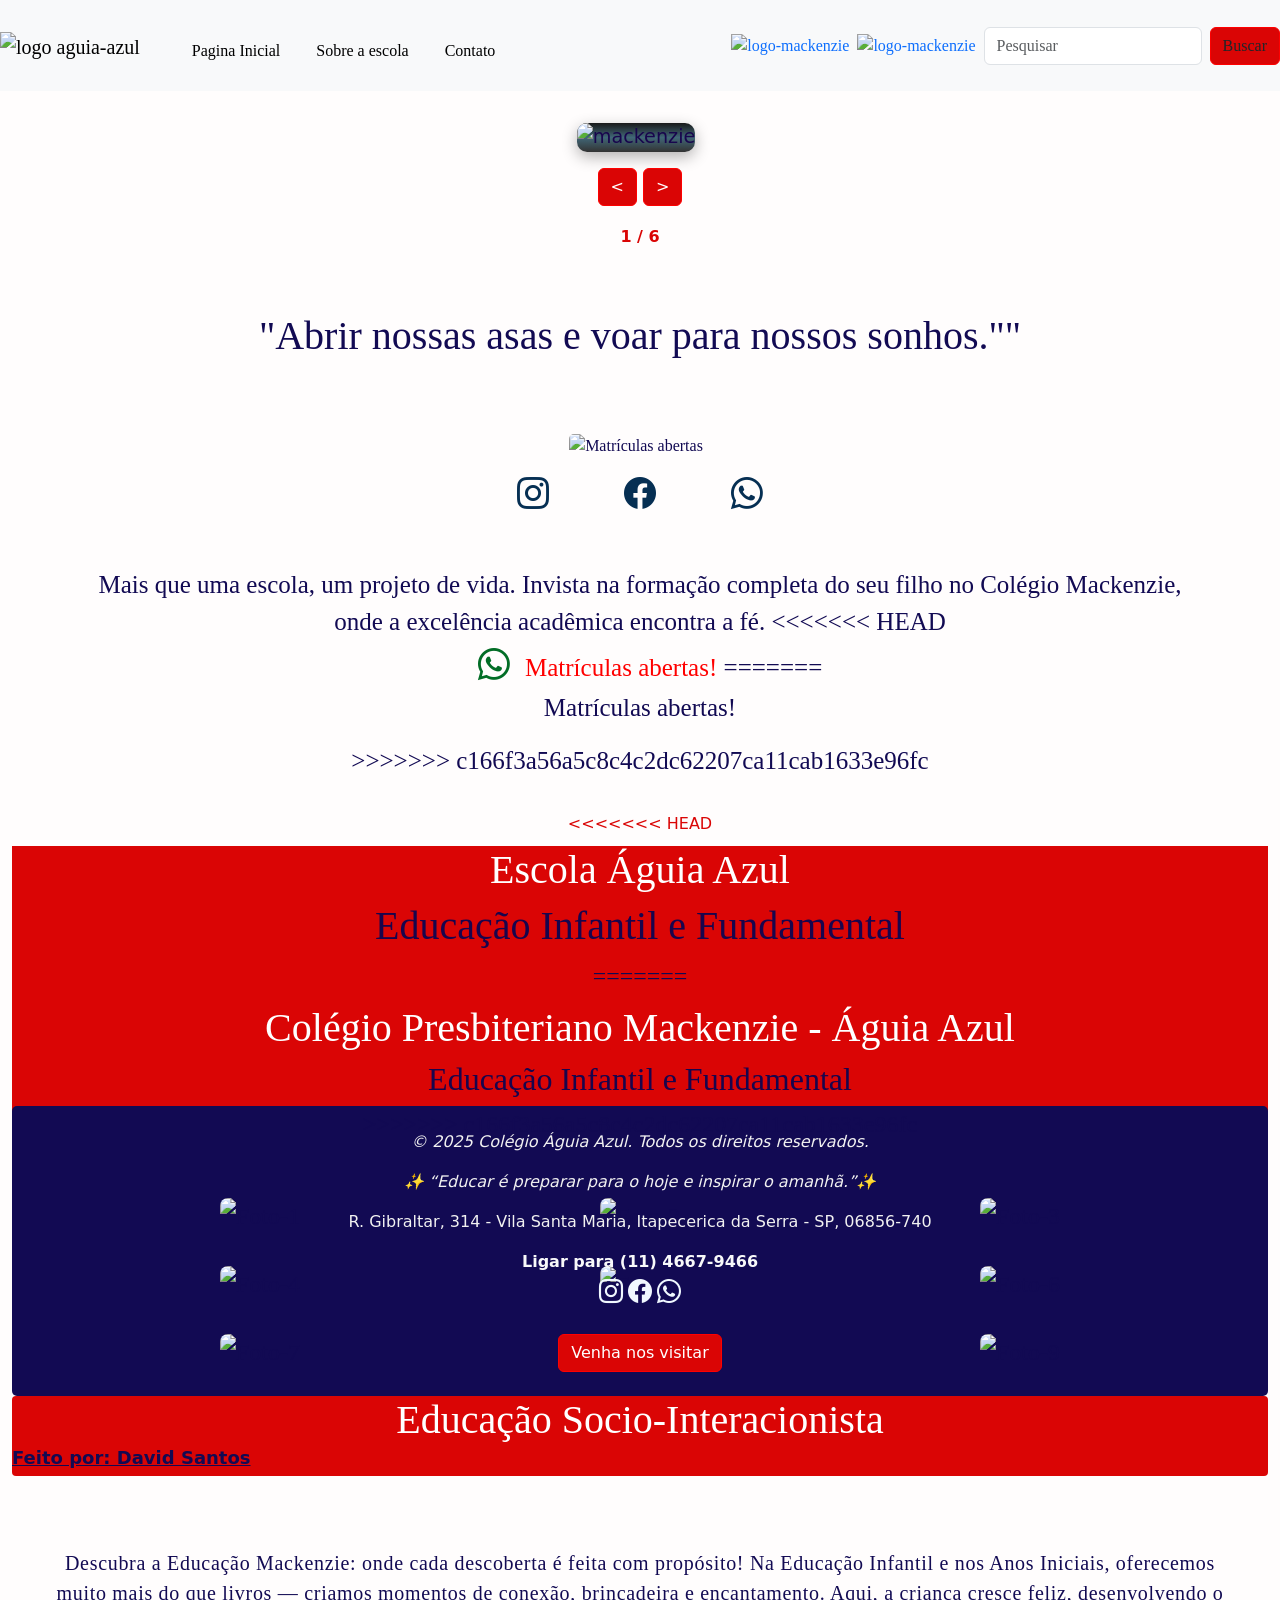
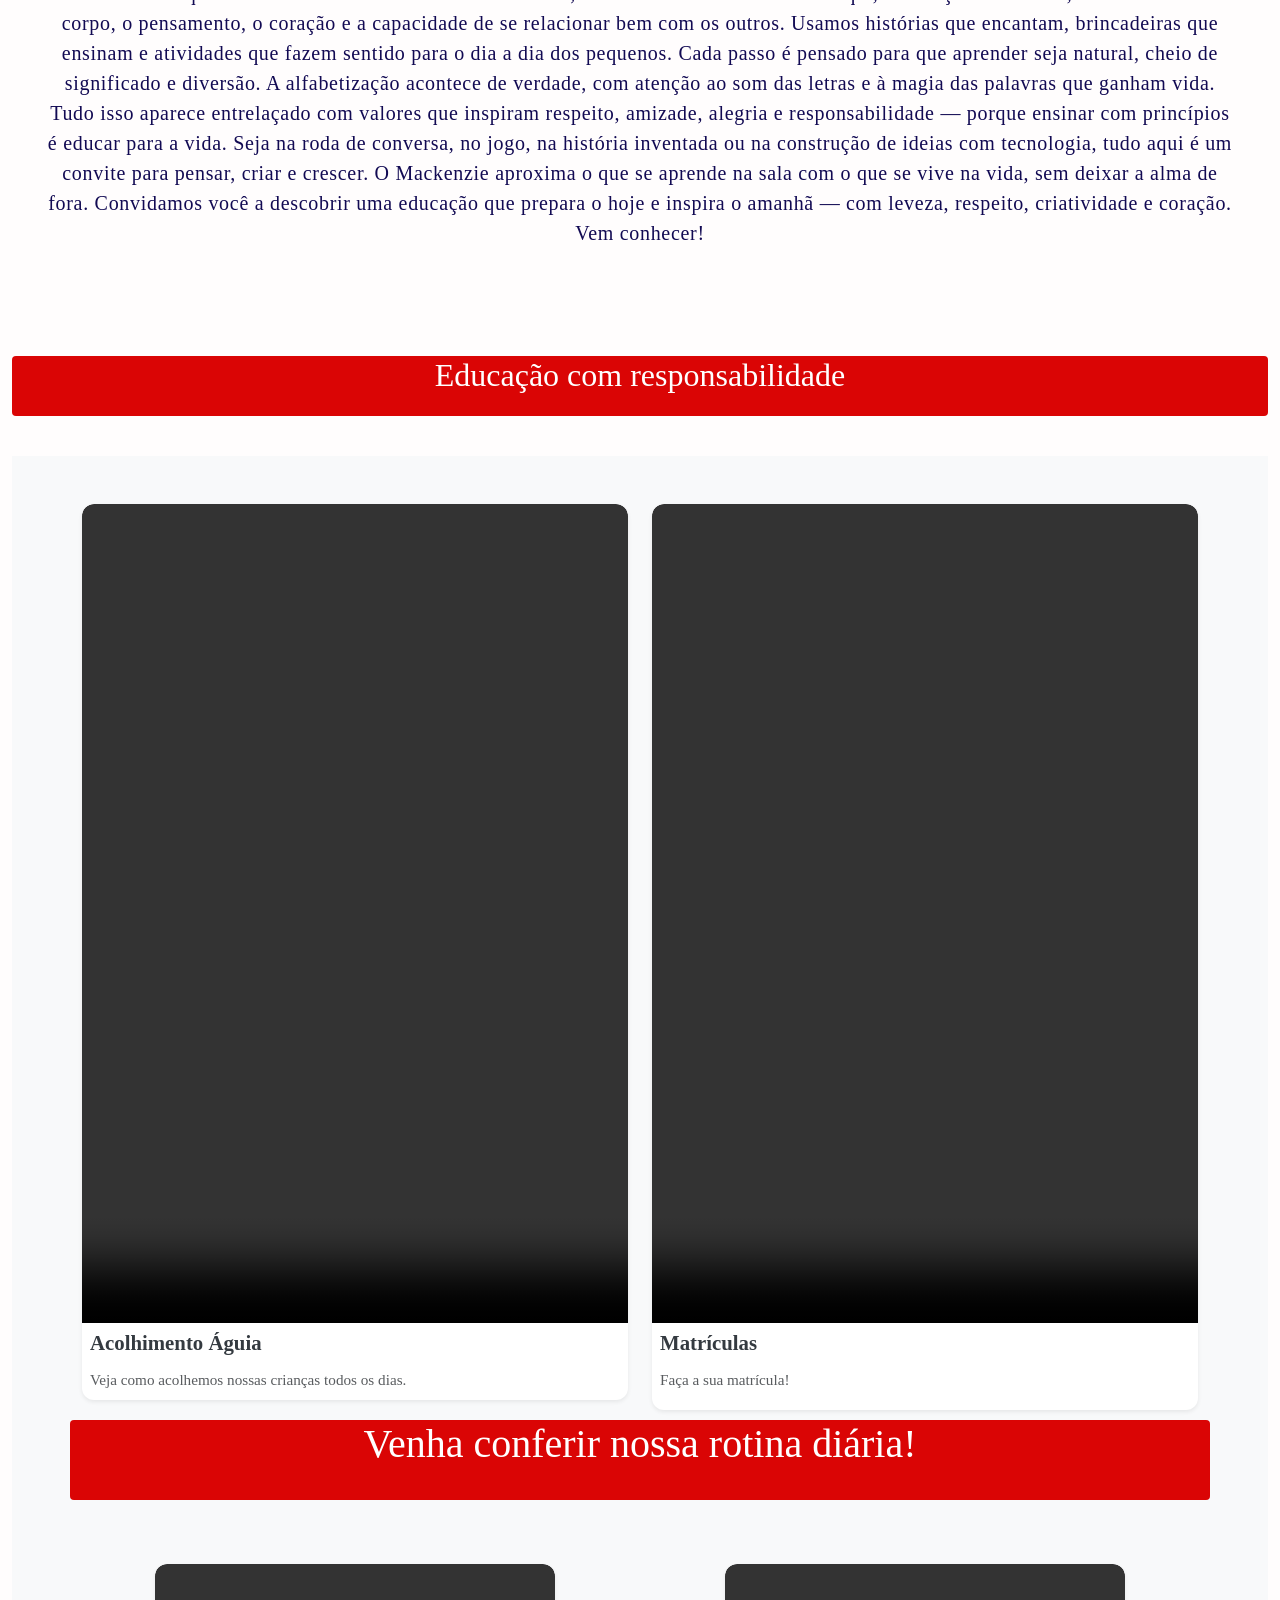
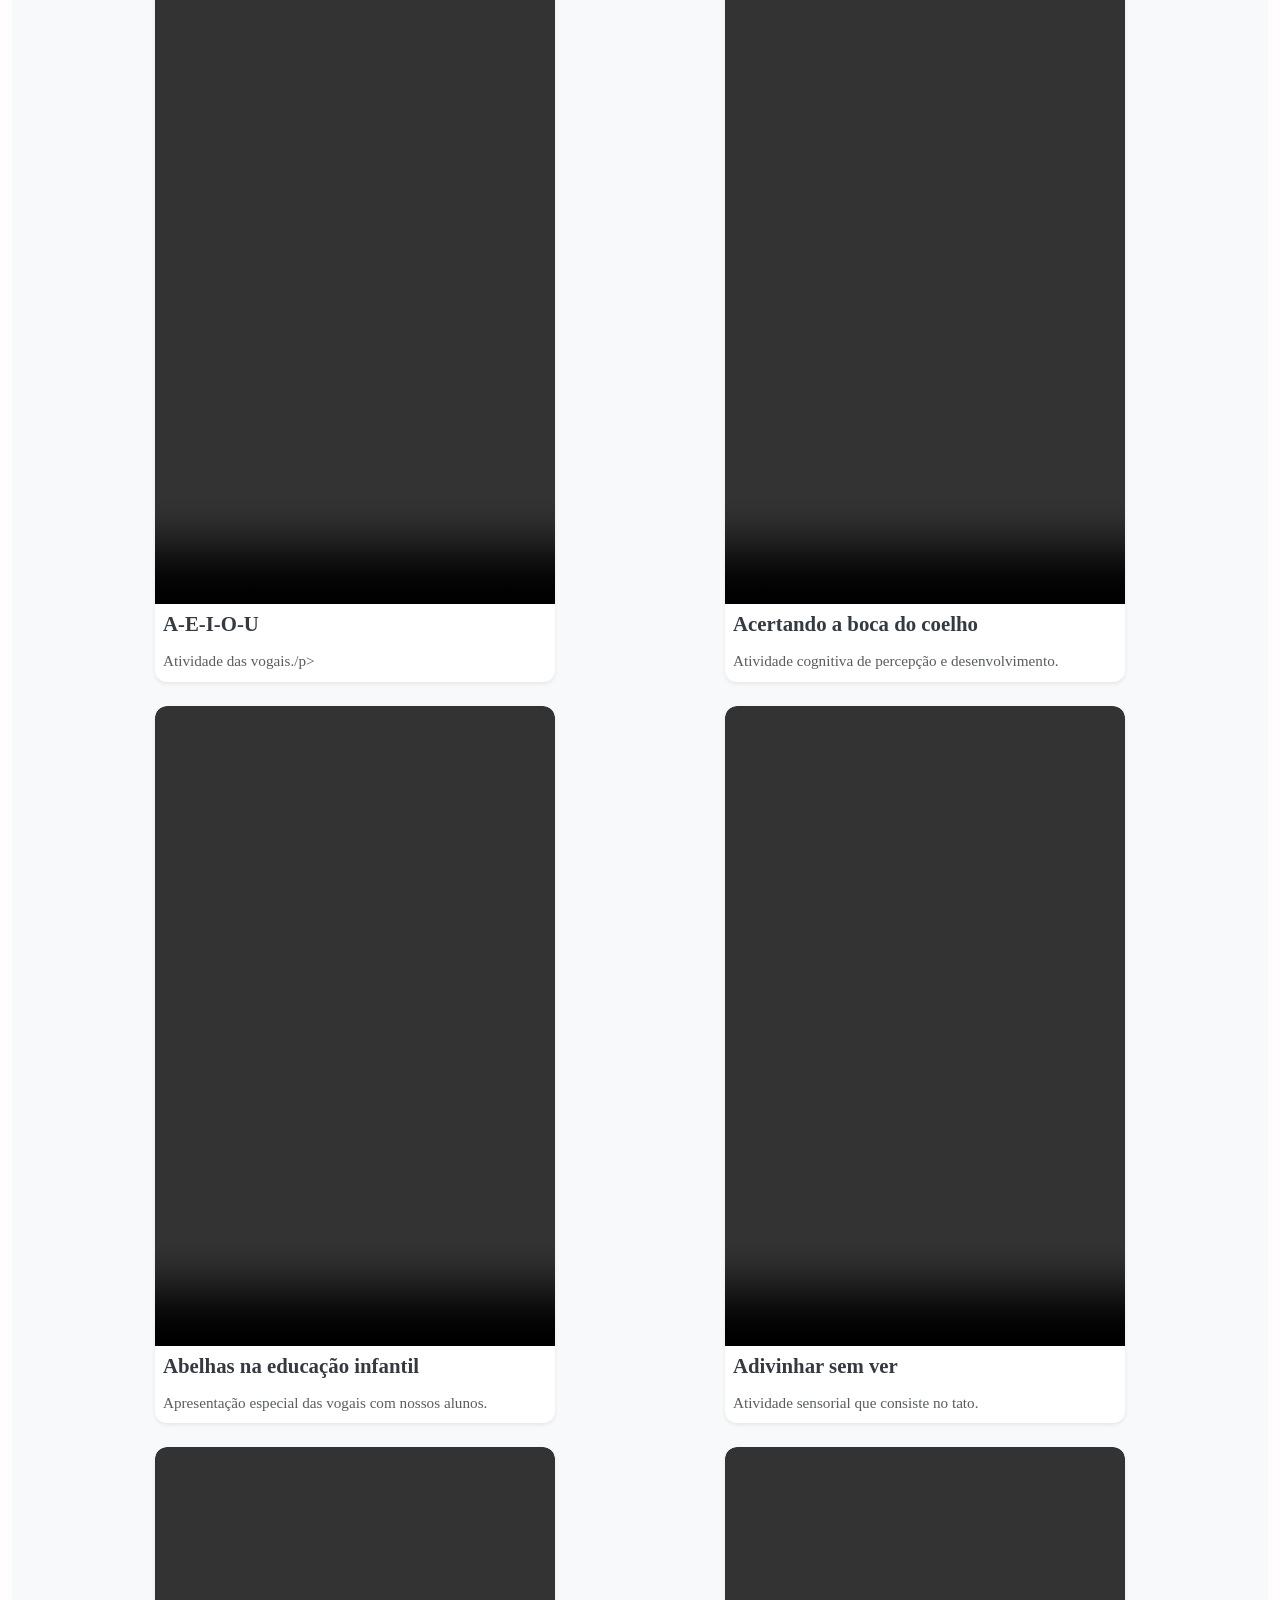
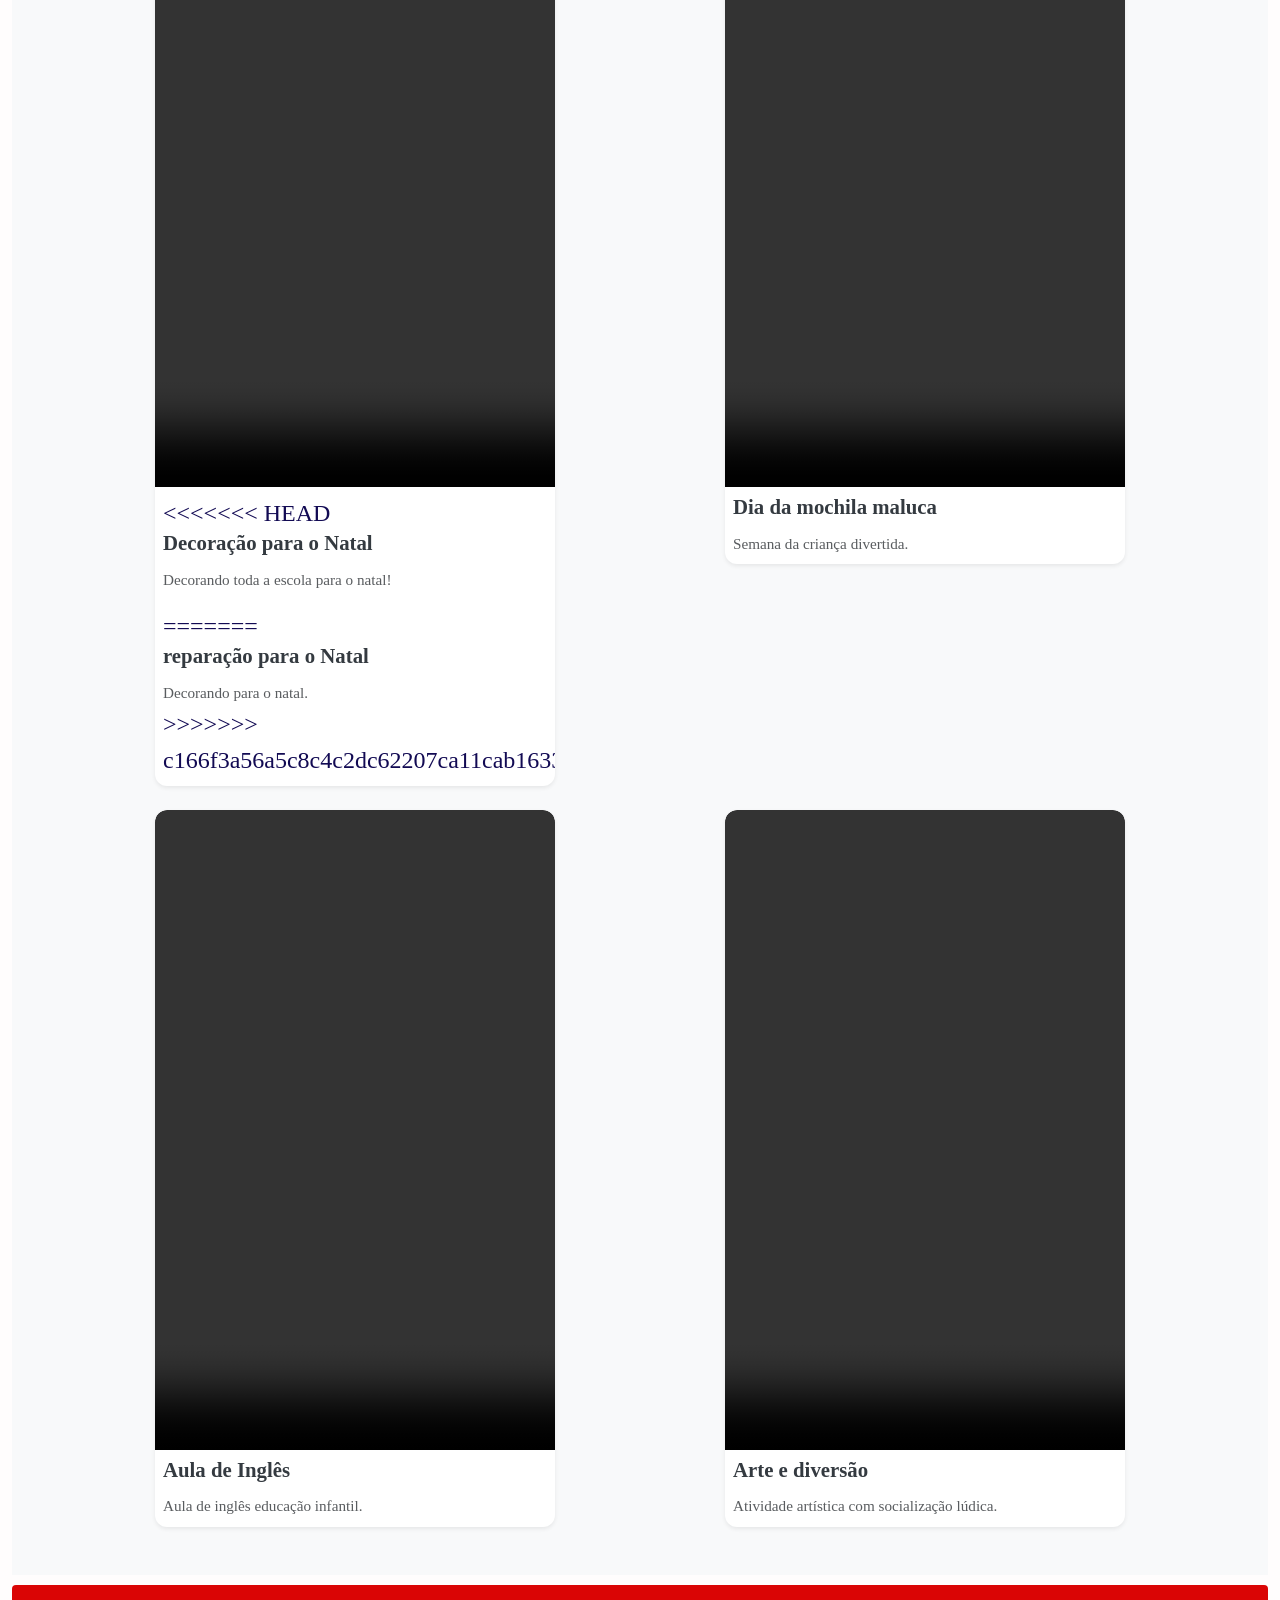
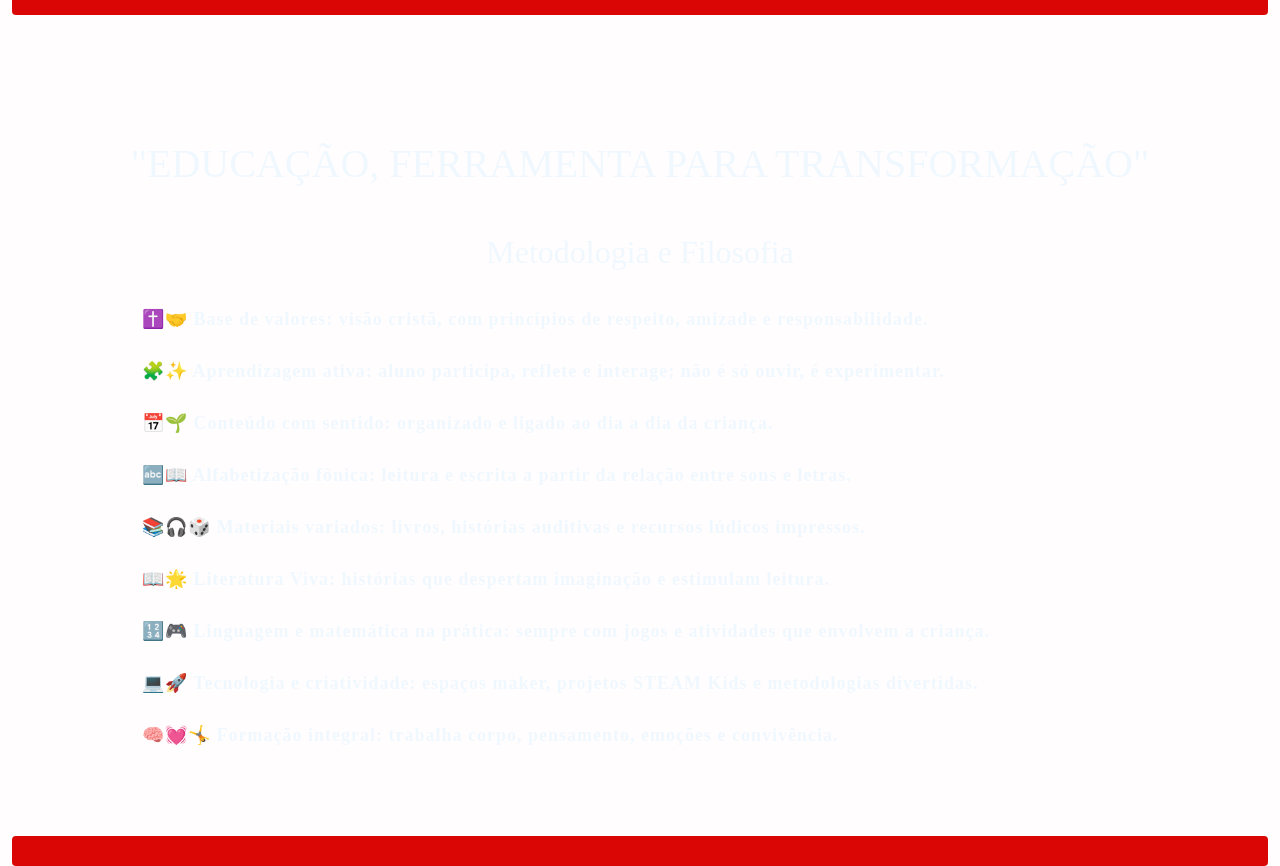
==== commit 787a97b2: "Resolvido após atualização local" ====
--- a/index.html
+++ b/index.html
@@ -105,8 +105,8 @@
            style="max-width: 320px; height: auto; border-radius: 5px;">
     </div>
 
-    <!-- link google forms de pré-matrícula-->
- <div class="hint-container" id="matricula-aguia">
+    <!-- link google forms de pré-matrícula--> 
+      <div class="hint-container" id="matricula-aguia">
      <br>  
     <a class="col-1" href="https://www.instagram.com/aguiazull?igsh=MWY4aHlxaDhyNnV0bQ==" target="_blank" style="text-decoration: none;">
       <i class="bi bi-instagram" style="font-size: 2rem; color: rgb(6, 47, 83);"></i>
@@ -128,18 +128,28 @@
       <div class="row justify-content-center">
       <p >
         Mais que uma escola, um projeto de vida. Invista na formação completa do seu filho no Colégio Mackenzie, onde a excelência acadêmica encontra a fé. 
+<<<<<<< HEAD
       <a class="col-1" id="matriculas-abertas" href="https://wa.me/5511960179775" target="_blank" style="text-decoration: none;"> 
         <br><i class="bi bi-whatsapp" style="font-size: 2rem; color: rgb(2, 109, 38); padding-left: 20px; padding-right:3px;"></i>
         <span style="margin-left: 6px;"> Matrículas abertas!</span>
       </a>
 
+=======
+       <br> <a class="matricula-forms" href="" style="color:#120a53">Matrículas abertas!</a>
+      </div>
+>>>>>>> c166f3a56a5c8c4c2dc62207ca11cab1633e96fc
       </p>
     </div>
   </div>
 </div>
 <!-- FRASE DE IMPACTO -->
+<<<<<<< HEAD
     <div class="separation-aguia" style="height: 220px;"><h1 style="color:#FFFF; font-size: 40px;">Escola Águia Azul</h1>
       <h2 class="article" style="font-size: 40px">Educação Infantil e Fundamental</h2>
+=======
+    <div class="separation-aguia"><h1 id="list-menu" style="color:#FFFF">Colégio Presbiteriano Mackenzie - Águia Azul</h1>
+      <h2>Educação Infantil e Fundamental</h2>
+>>>>>>> c166f3a56a5c8c4c2dc62207ca11cab1633e96fc
     </div>
 
     <!-- GALERIA DE IMAGENS FIXAS -->
@@ -274,8 +284,13 @@
                         </video>
                     </div>
                     <div class="card-body">
+<<<<<<< HEAD
                         <h5 class="card-title" style= "font-family: comic-relief">Decoração para o Natal</h5>
                         <p class="card-text text-muted">Decorando toda a escola para o natal!</p>
+=======
+                        <h5 class="card-title" style= "font-family: comic-relief">reparação para o Natal</h5>
+                        <p class="card-text text-muted">Decorando para o natal.</p>
+>>>>>>> c166f3a56a5c8c4c2dc62207ca11cab1633e96fc
                     </div>
                 </div>
             </div>
@@ -416,3 +431,4 @@
   <script src="./assets/js/search.js"></script>
 </body>
 </html>
+
--- a/assets/css/style.css
+++ b/assets/css/style.css
@@ -162,7 +162,11 @@
 
 .separation-aguia {
     width: 100%;
+<<<<<<< HEAD
     height: 160px;
+=======
+    height: 120px;
+>>>>>>> c166f3a56a5c8c4c2dc62207ca11cab1633e96fc
     border-radius: 4px;
     color: #120a53;
     font-family:cherry-bomb;
@@ -393,3 +397,4 @@
     border-radius: 5px;
 }
 
+
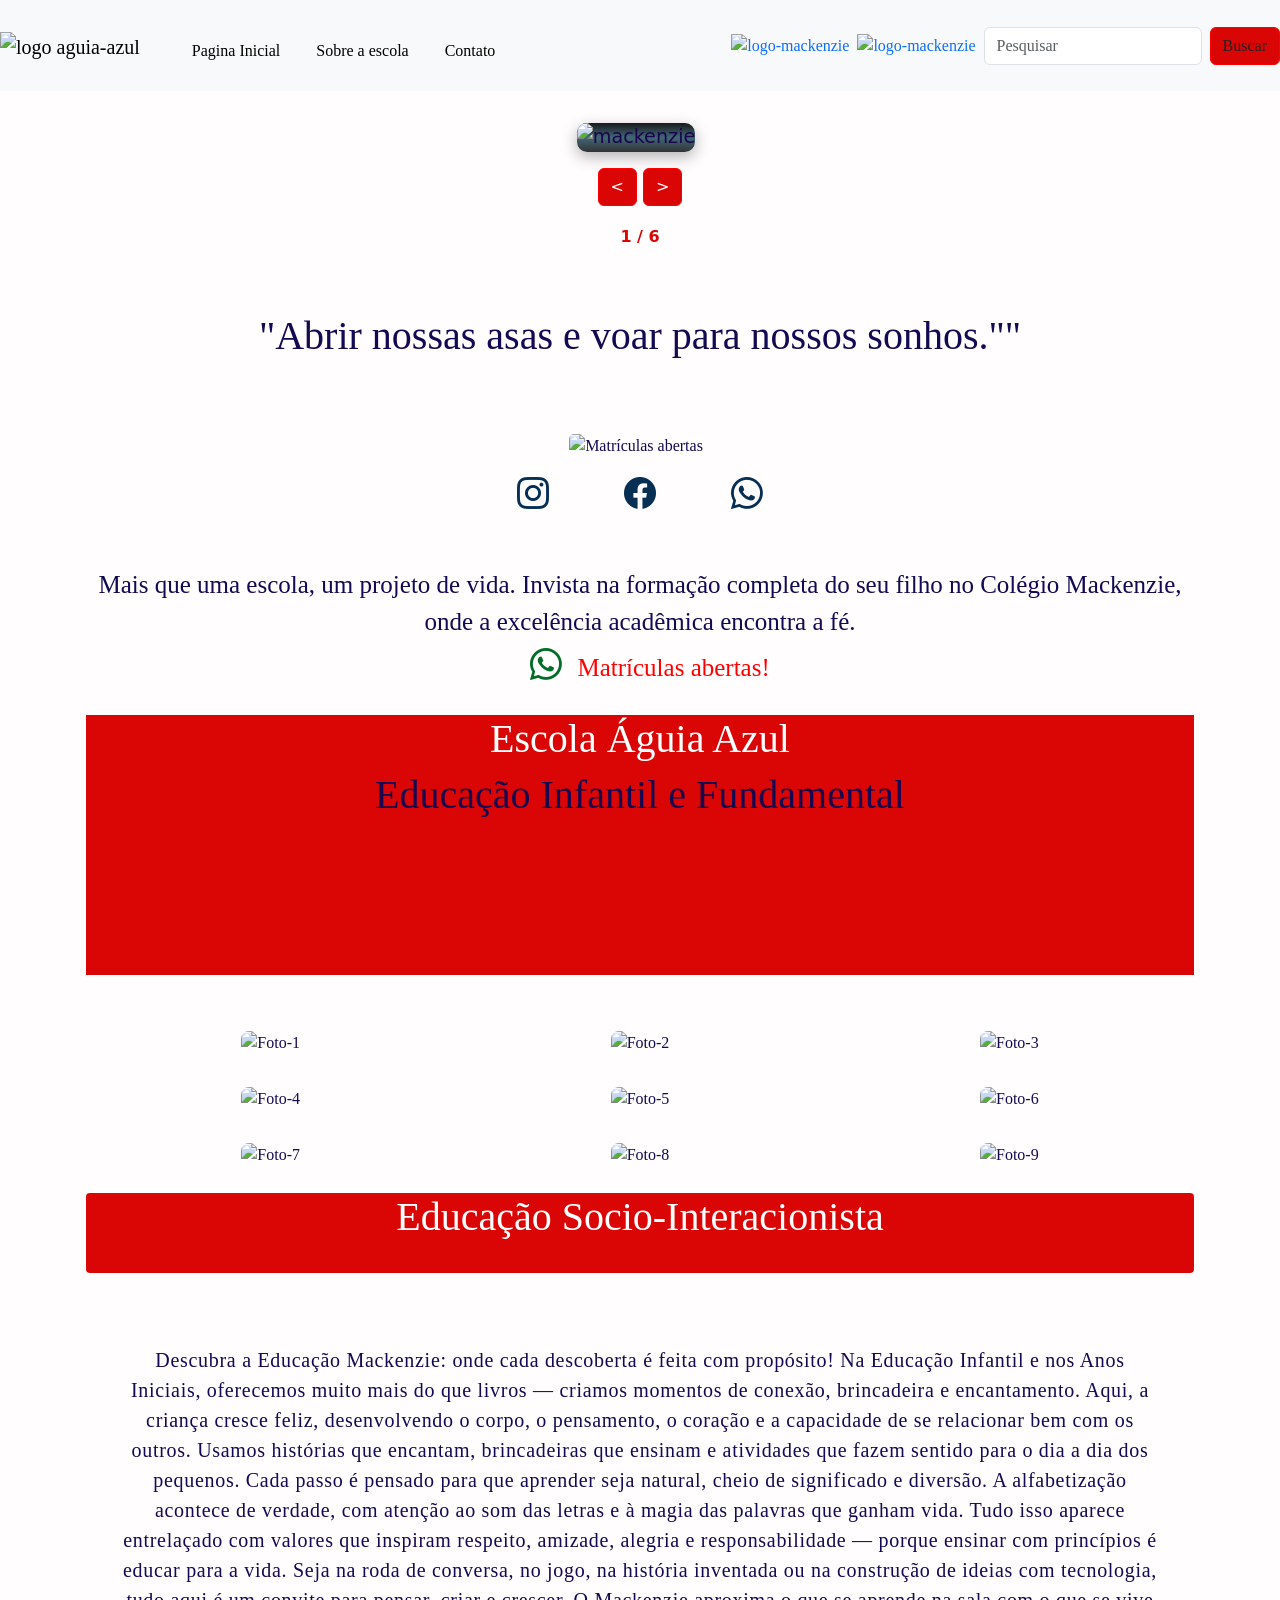
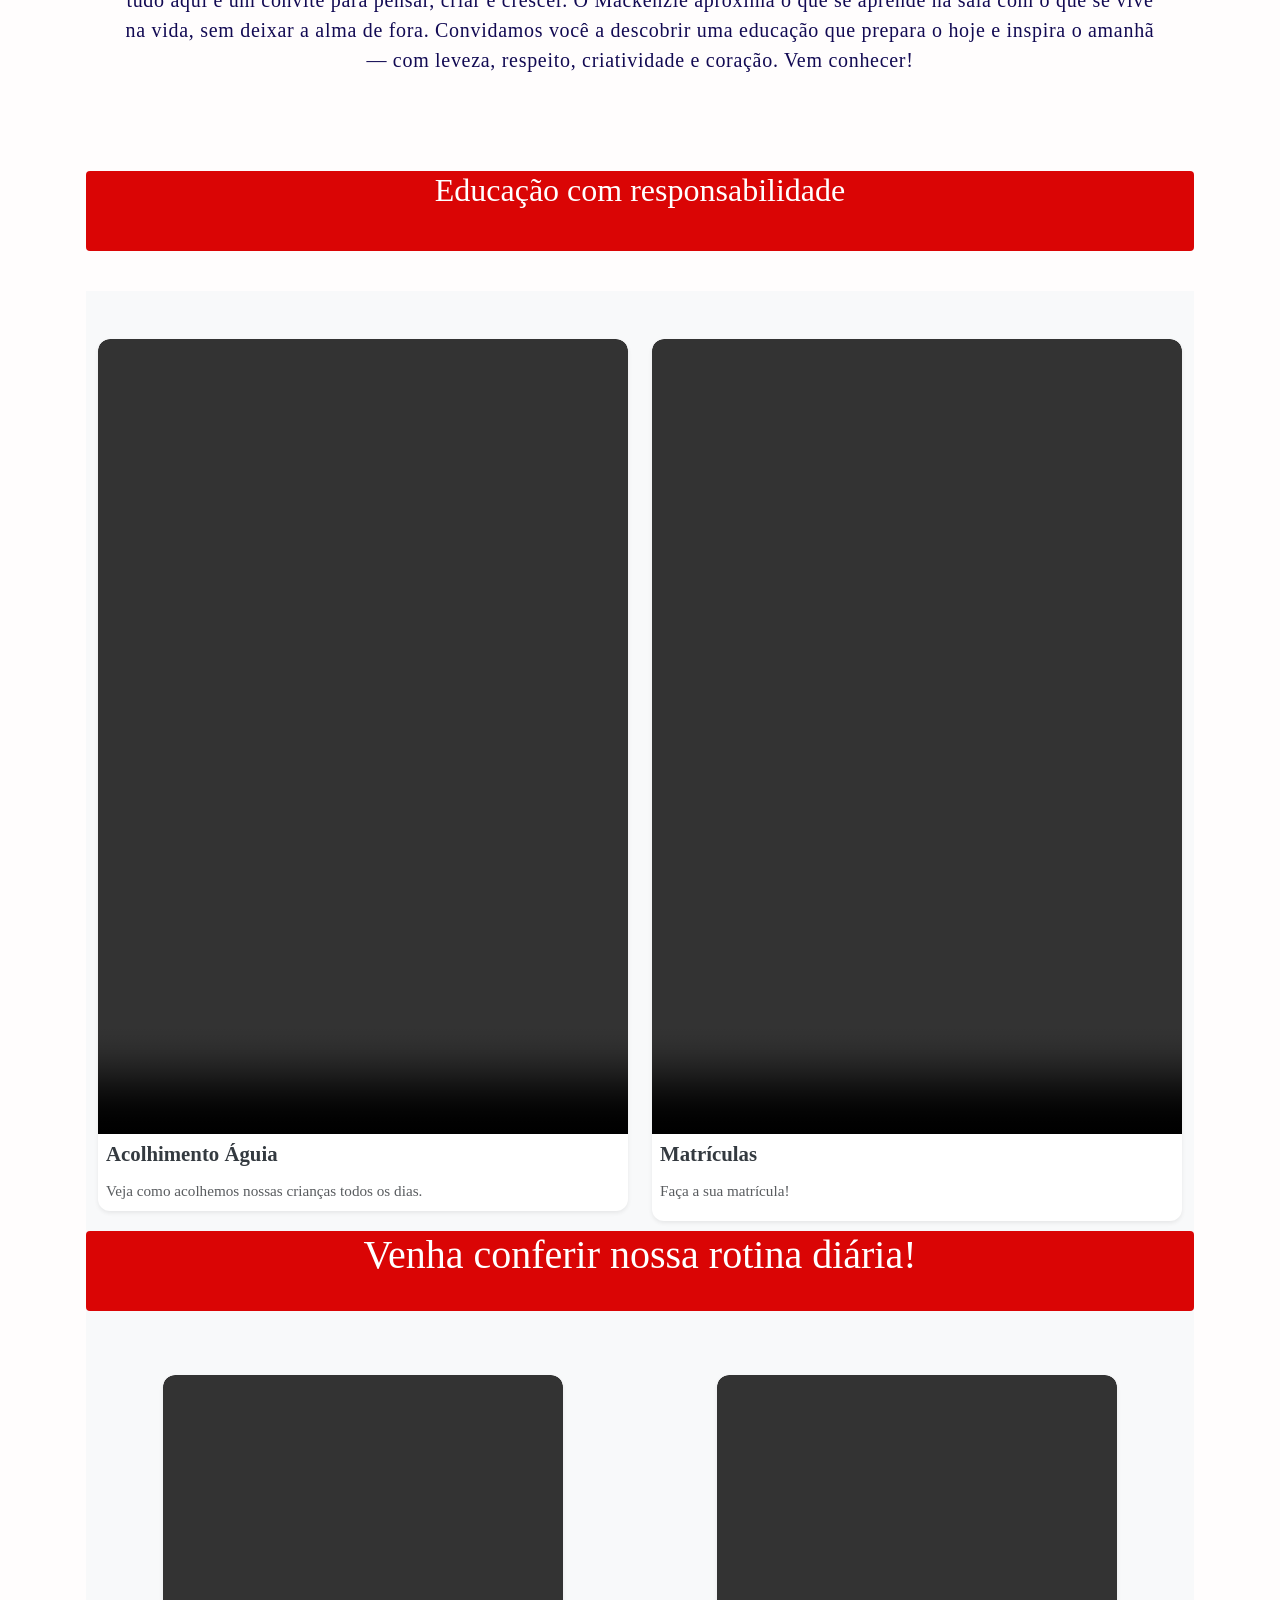
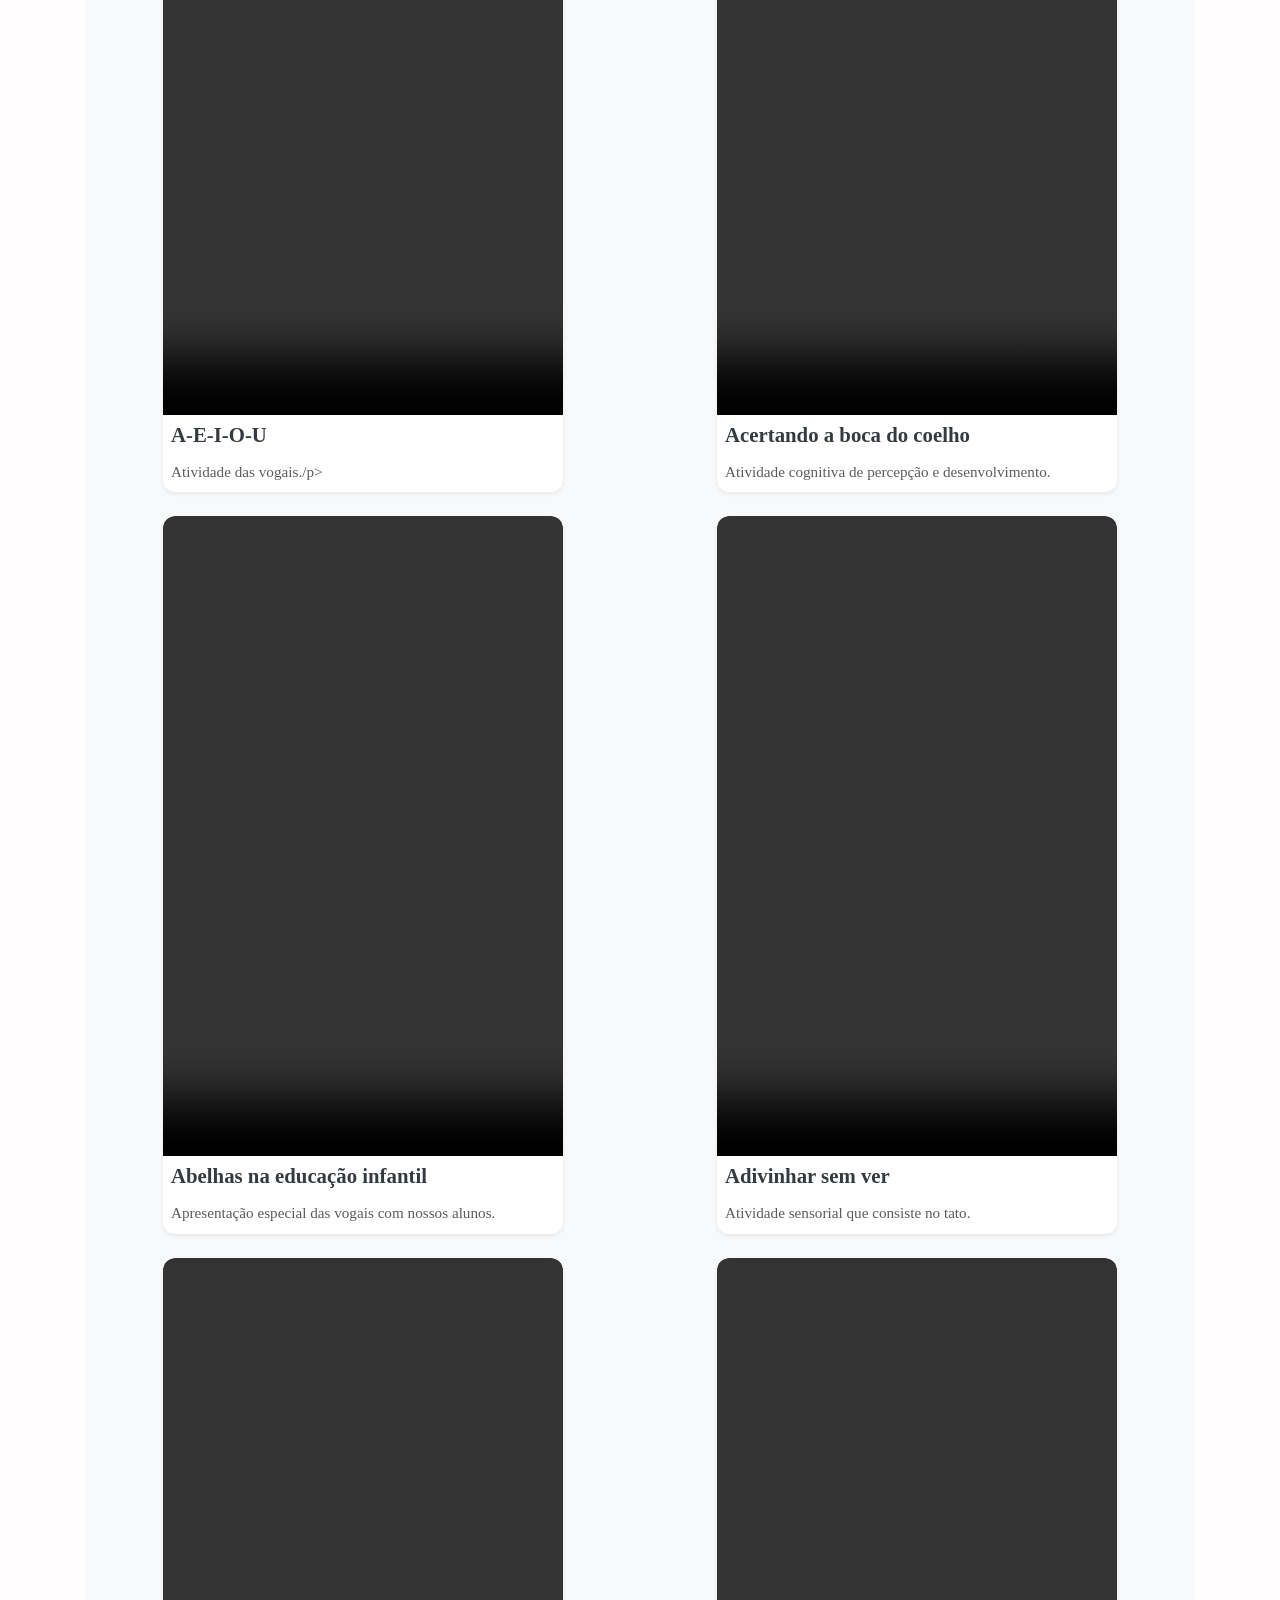
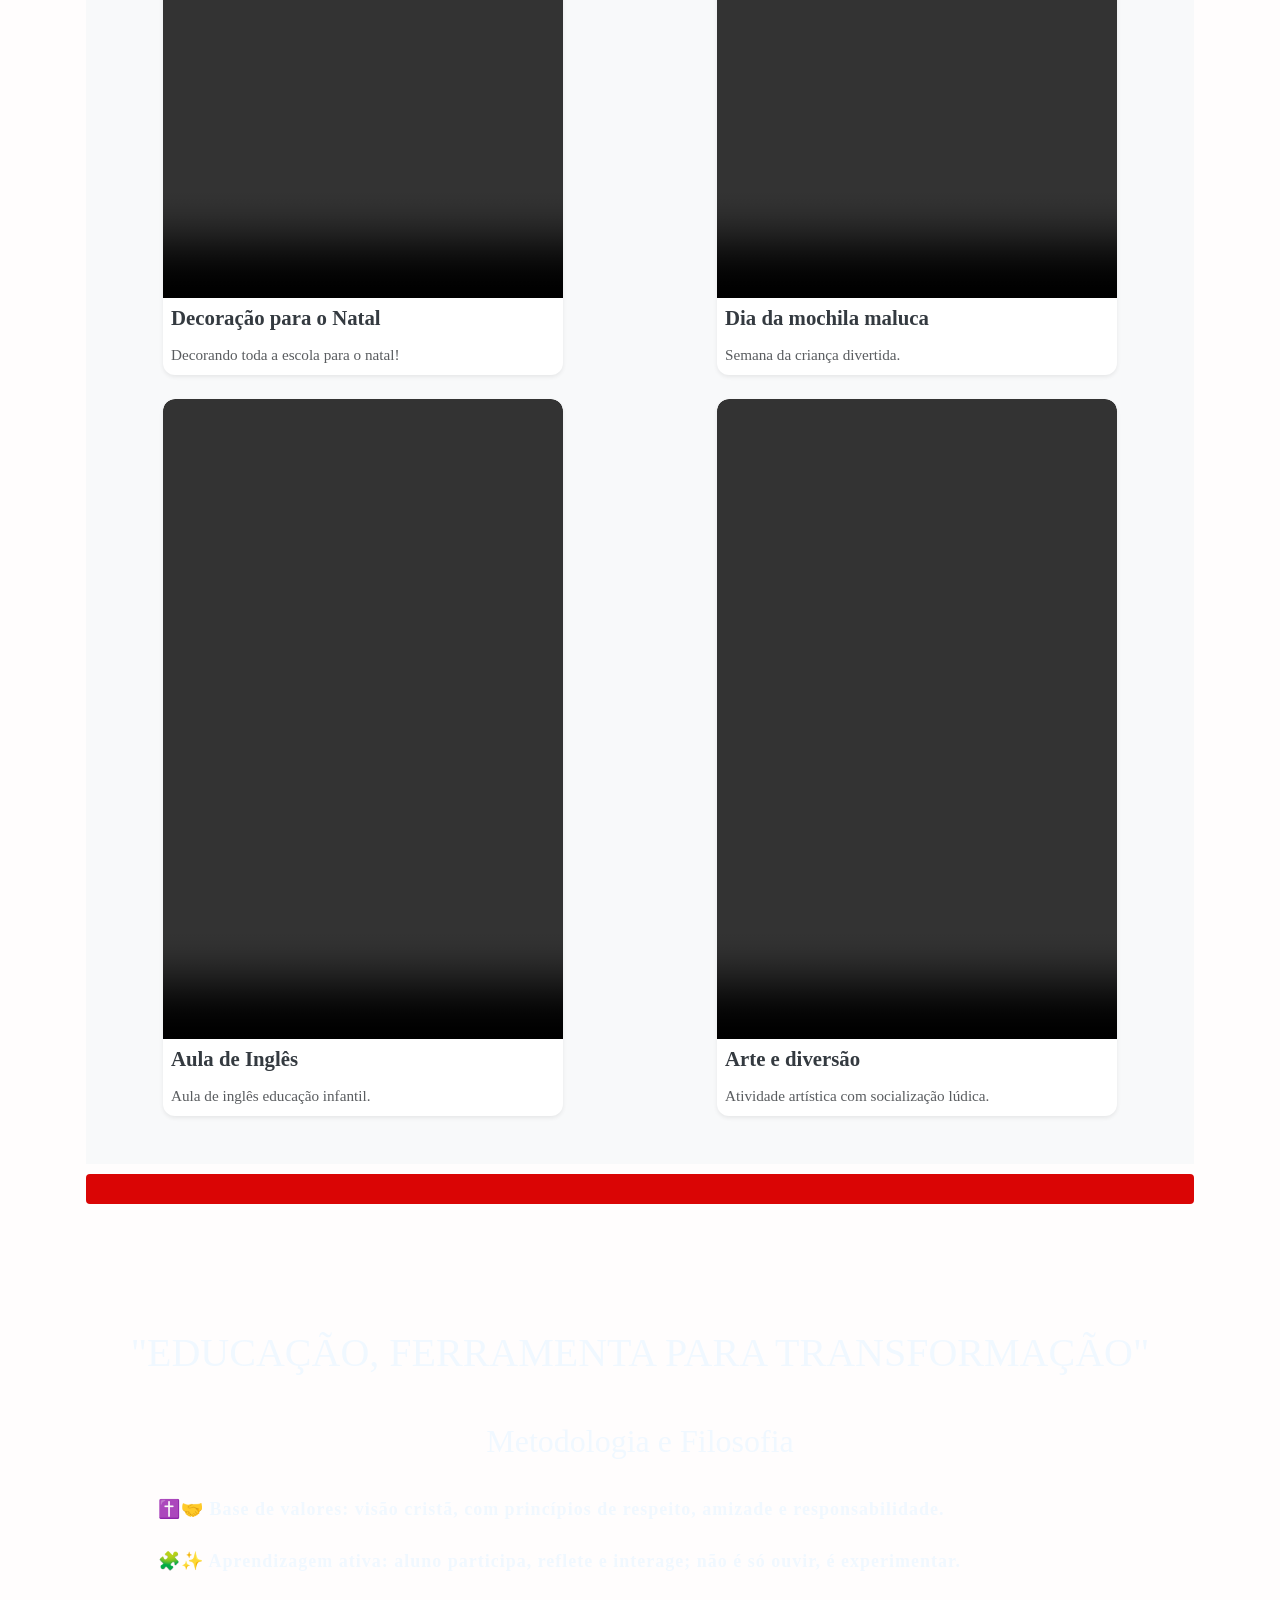
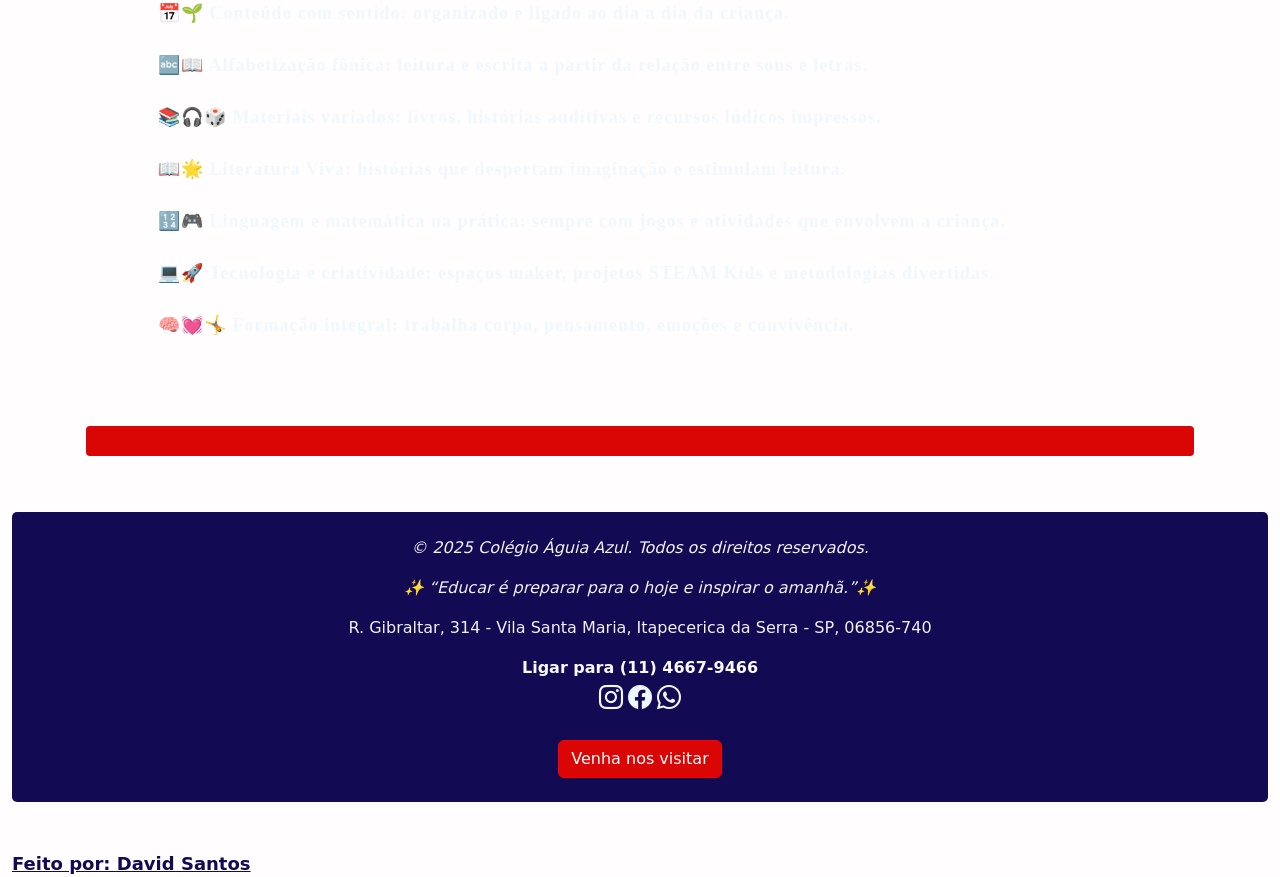
==== commit c9dbd8e9: "Update index.html" ====
--- a/index.html
+++ b/index.html
@@ -105,8 +105,8 @@
            style="max-width: 320px; height: auto; border-radius: 5px;">
     </div>
 
-    <!-- link google forms de pré-matrícula--> 
-      <div class="hint-container" id="matricula-aguia">
+    <!-- link google forms de pré-matrícula-->
+ <div class="hint-container" id="matricula-aguia">
      <br>  
     <a class="col-1" href="https://www.instagram.com/aguiazull?igsh=MWY4aHlxaDhyNnV0bQ==" target="_blank" style="text-decoration: none;">
       <i class="bi bi-instagram" style="font-size: 2rem; color: rgb(6, 47, 83);"></i>
@@ -128,28 +128,18 @@
       <div class="row justify-content-center">
       <p >
         Mais que uma escola, um projeto de vida. Invista na formação completa do seu filho no Colégio Mackenzie, onde a excelência acadêmica encontra a fé. 
-<<<<<<< HEAD
       <a class="col-1" id="matriculas-abertas" href="https://wa.me/5511960179775" target="_blank" style="text-decoration: none;"> 
         <br><i class="bi bi-whatsapp" style="font-size: 2rem; color: rgb(2, 109, 38); padding-left: 20px; padding-right:3px;"></i>
         <span style="margin-left: 6px;"> Matrículas abertas!</span>
       </a>
 
-=======
-       <br> <a class="matricula-forms" href="" style="color:#120a53">Matrículas abertas!</a>
-      </div>
->>>>>>> c166f3a56a5c8c4c2dc62207ca11cab1633e96fc
       </p>
     </div>
   </div>
 </div>
 <!-- FRASE DE IMPACTO -->
-<<<<<<< HEAD
-    <div class="separation-aguia" style="height: 220px;"><h1 style="color:#FFFF; font-size: 40px;">Escola Águia Azul</h1>
+    <div class="separation-aguia" style="height: 260px;"><h1 style="color:#FFFF; font-size: 40px;">Escola Águia Azul</h1>
       <h2 class="article" style="font-size: 40px">Educação Infantil e Fundamental</h2>
-=======
-    <div class="separation-aguia"><h1 id="list-menu" style="color:#FFFF">Colégio Presbiteriano Mackenzie - Águia Azul</h1>
-      <h2>Educação Infantil e Fundamental</h2>
->>>>>>> c166f3a56a5c8c4c2dc62207ca11cab1633e96fc
     </div>
 
     <!-- GALERIA DE IMAGENS FIXAS -->
@@ -188,7 +178,7 @@
 
 Convidamos você a descobrir uma educação que prepara o hoje e inspira o amanhã — com leveza, respeito, criatividade e coração. Vem conhecer!</p>
               <br>
-        <div class="separation" style="height: 60px"><h2 class="text-center my-4" style="color:#FFFF">Educação com responsabilidade</h2></div>
+        <div class="separation" style="height: 80px"><h2 class="text-center my-4" style="color:#FFFF">Educação com responsabilidade</h2></div>
 
         <!-- SEÇÃO DE VÍDEOS -->
         
@@ -284,13 +274,8 @@
                         </video>
                     </div>
                     <div class="card-body">
-<<<<<<< HEAD
                         <h5 class="card-title" style= "font-family: comic-relief">Decoração para o Natal</h5>
                         <p class="card-text text-muted">Decorando toda a escola para o natal!</p>
-=======
-                        <h5 class="card-title" style= "font-family: comic-relief">reparação para o Natal</h5>
-                        <p class="card-text text-muted">Decorando para o natal.</p>
->>>>>>> c166f3a56a5c8c4c2dc62207ca11cab1633e96fc
                     </div>
                 </div>
             </div>
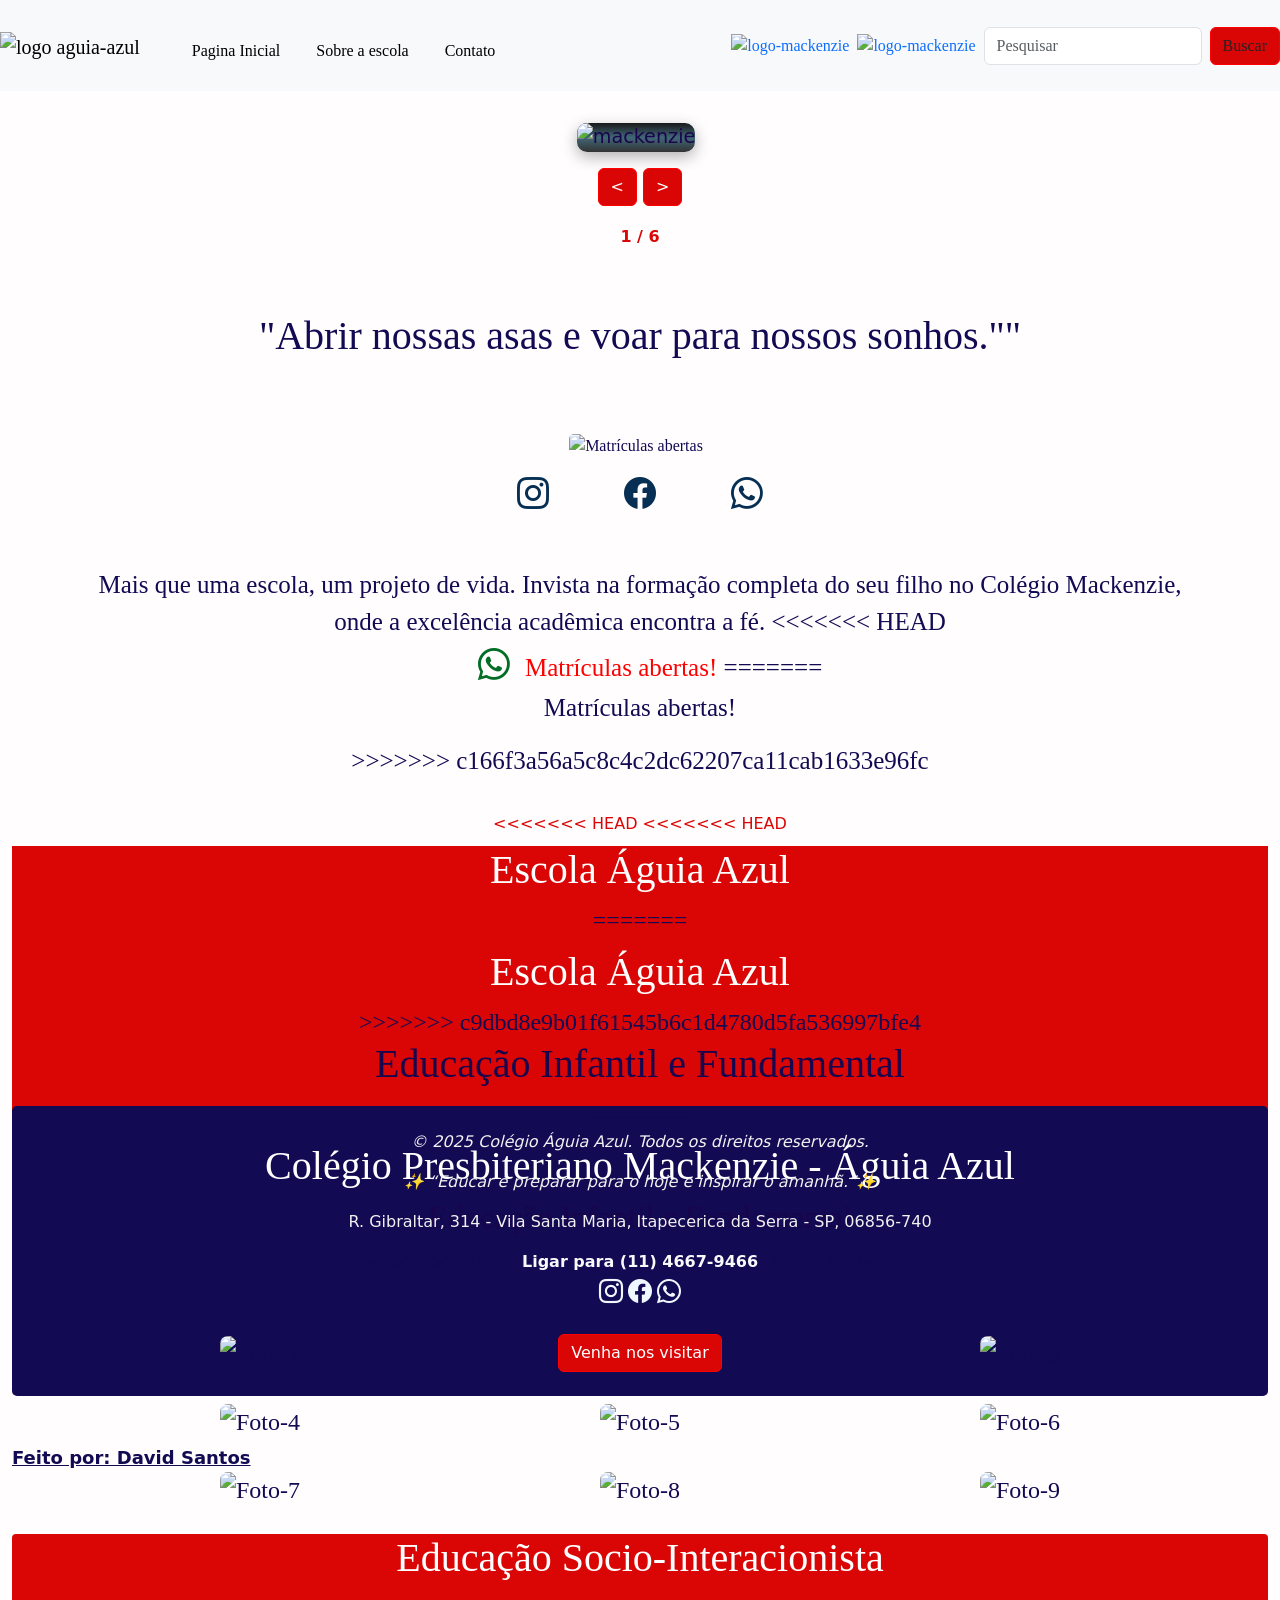
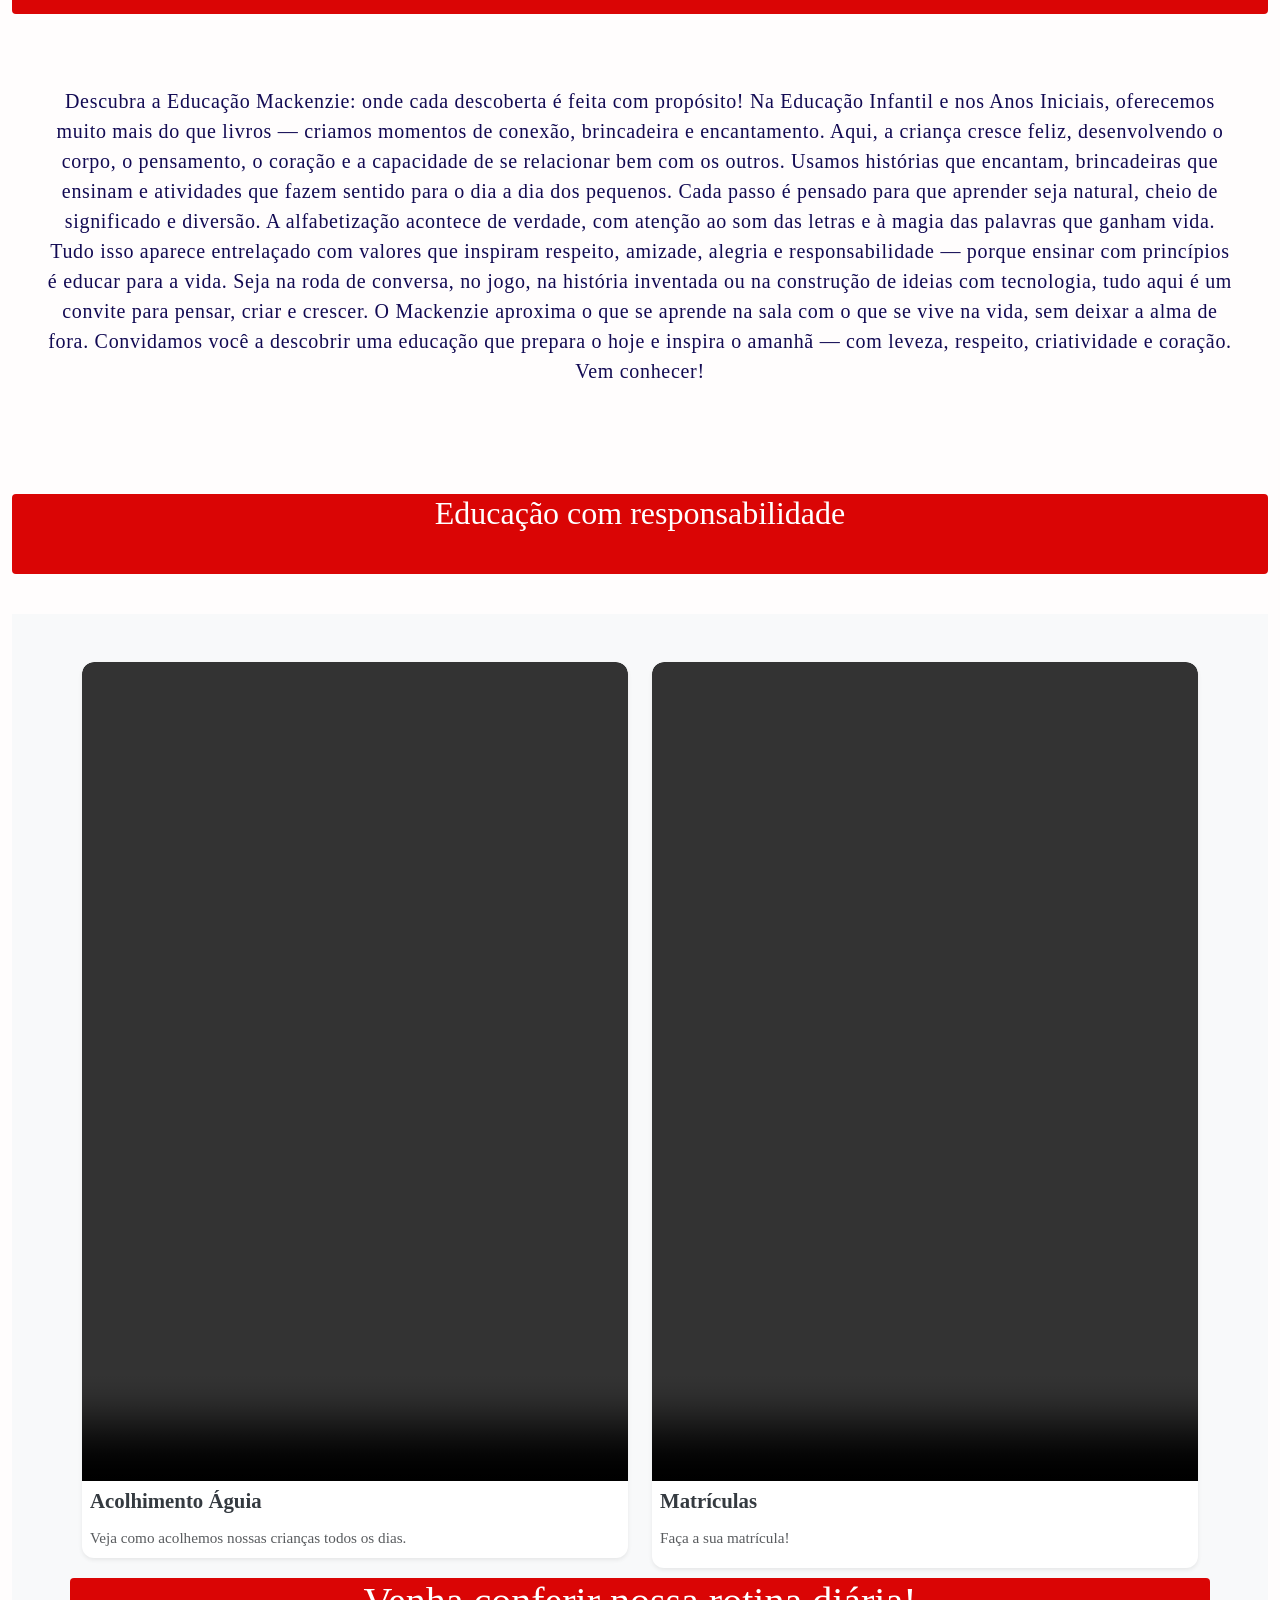
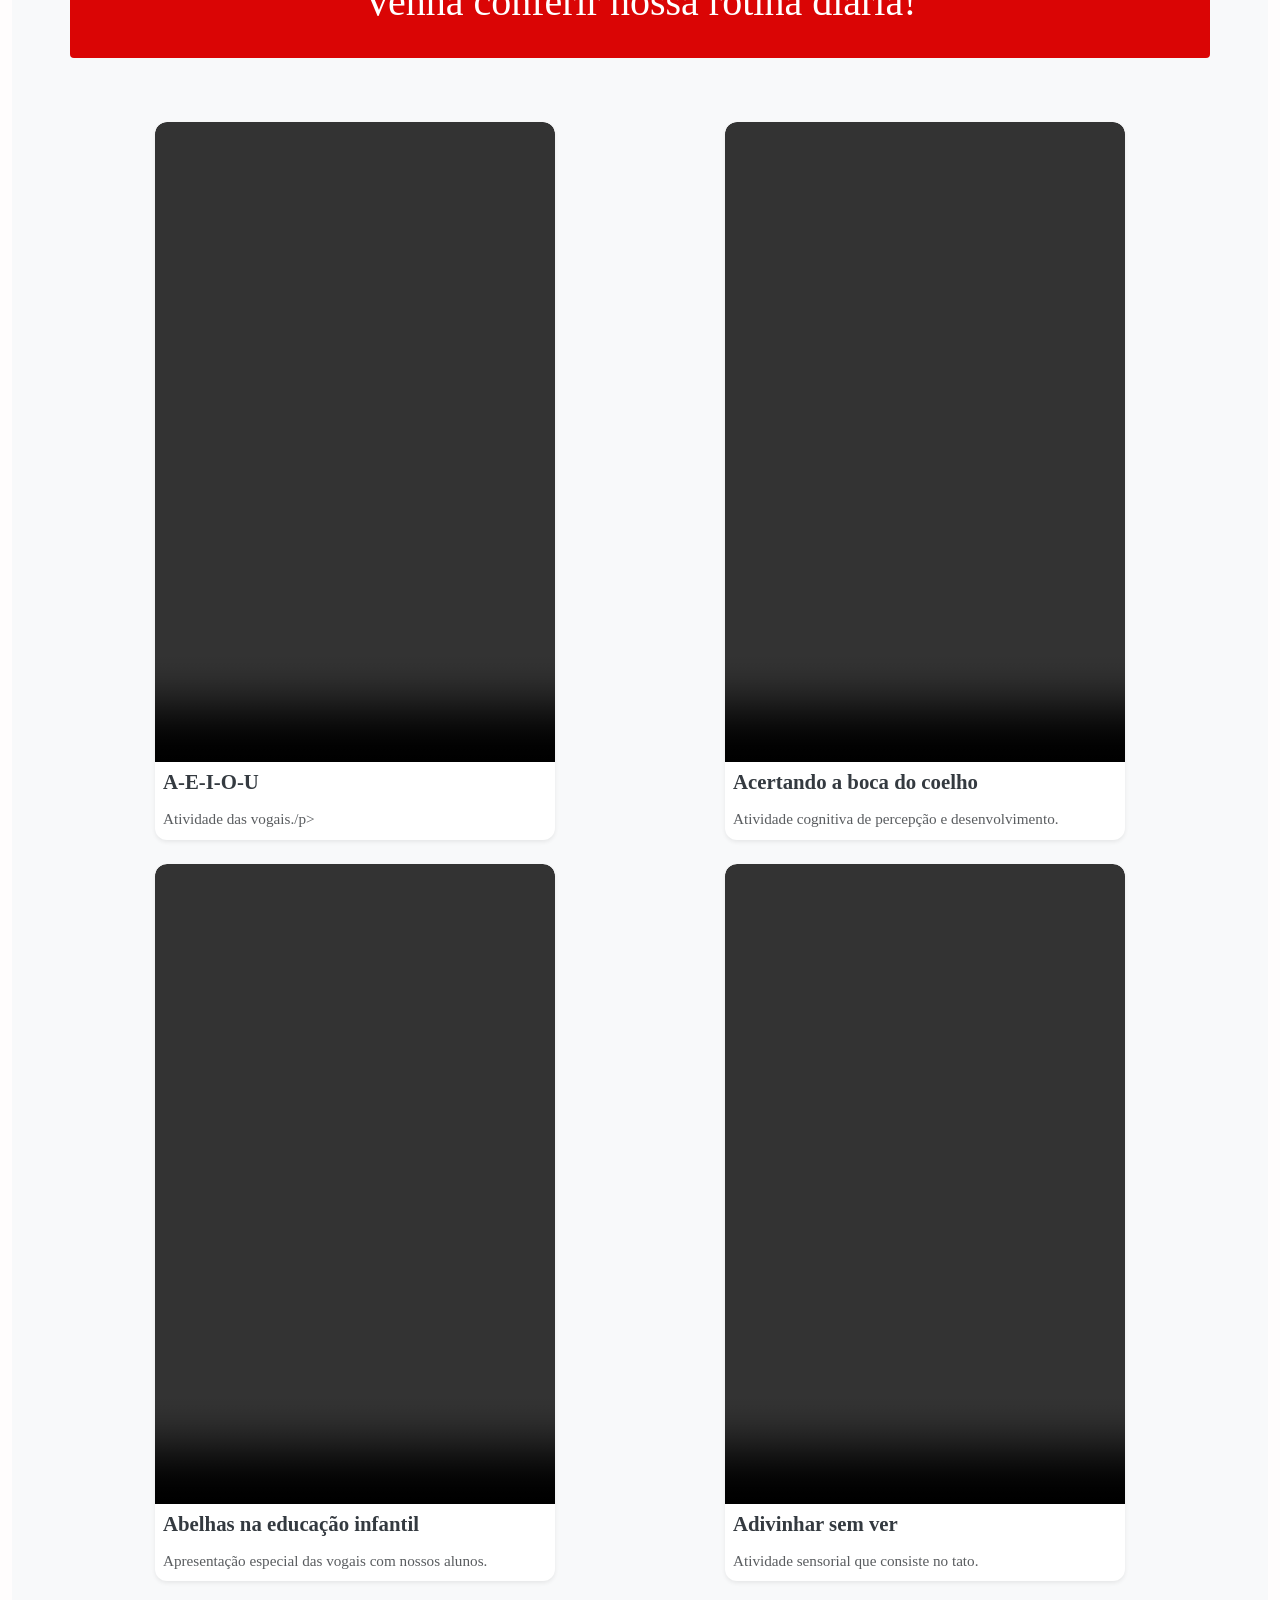
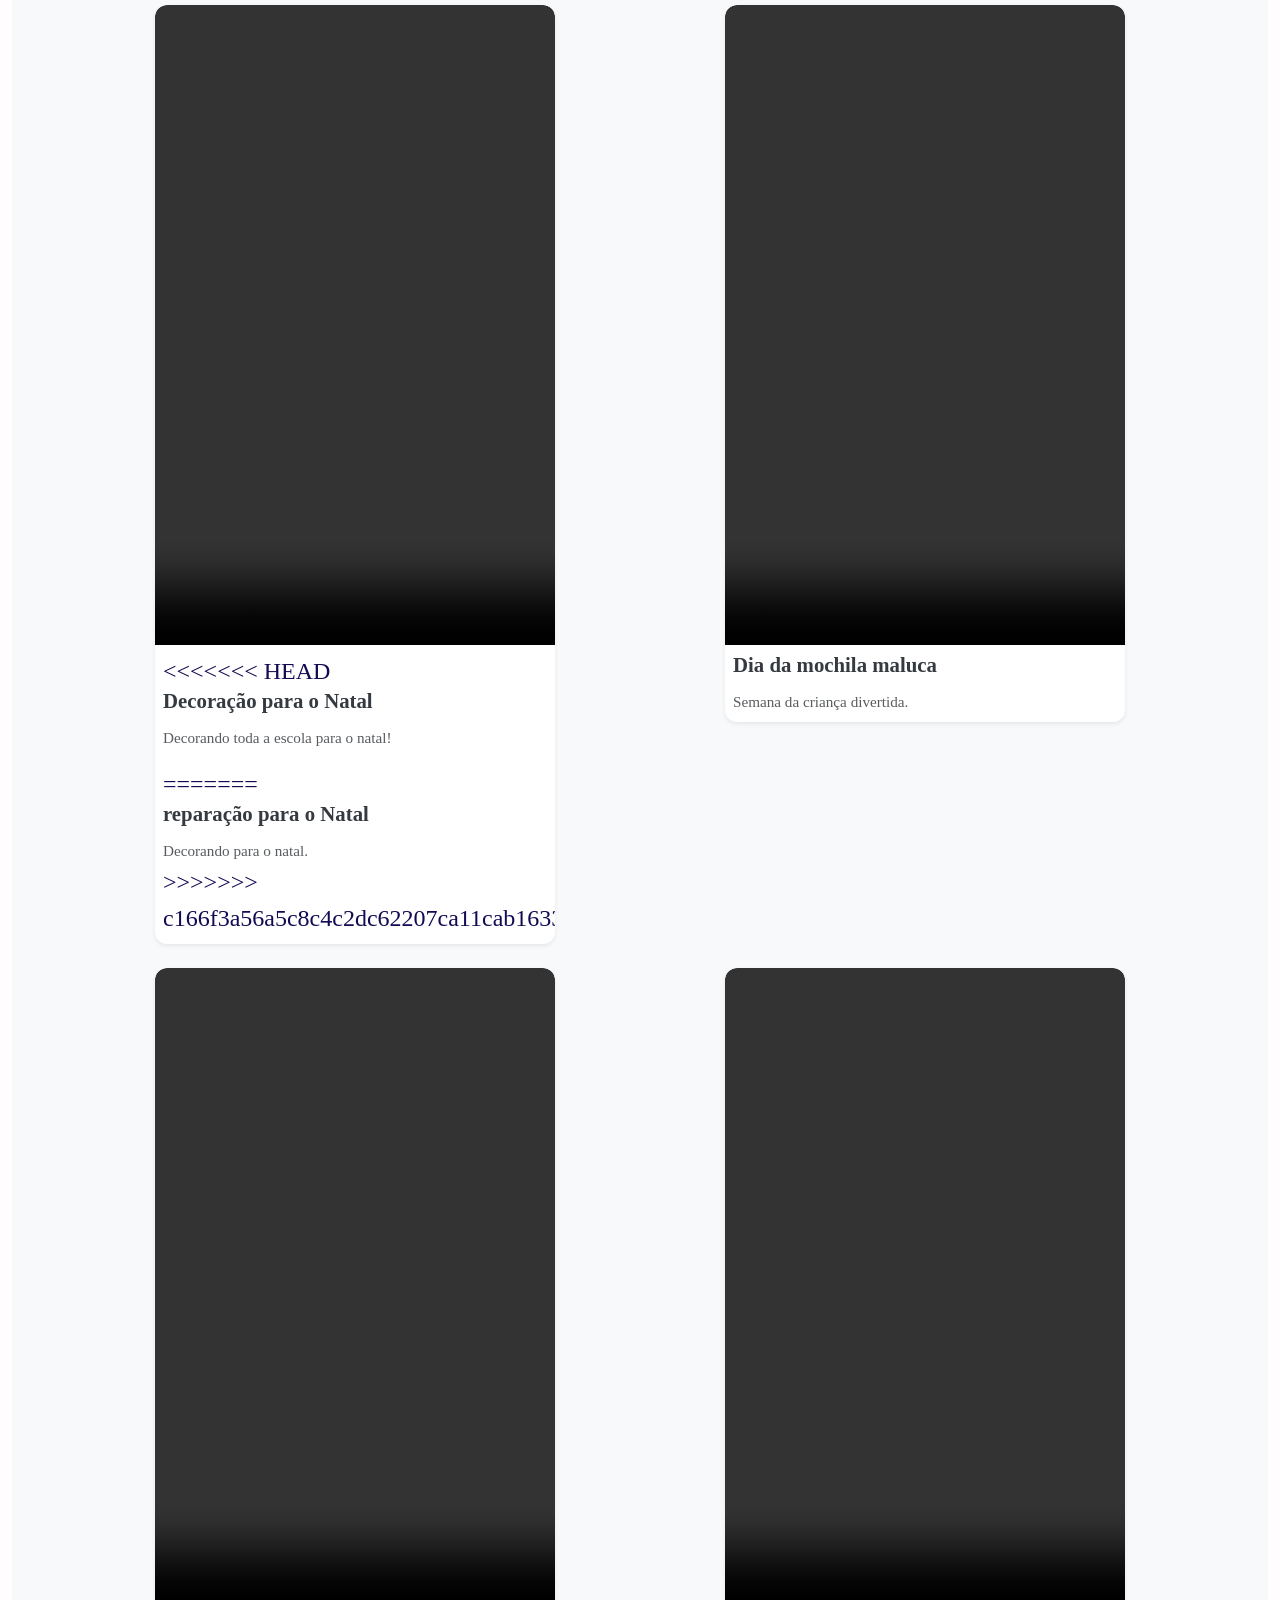
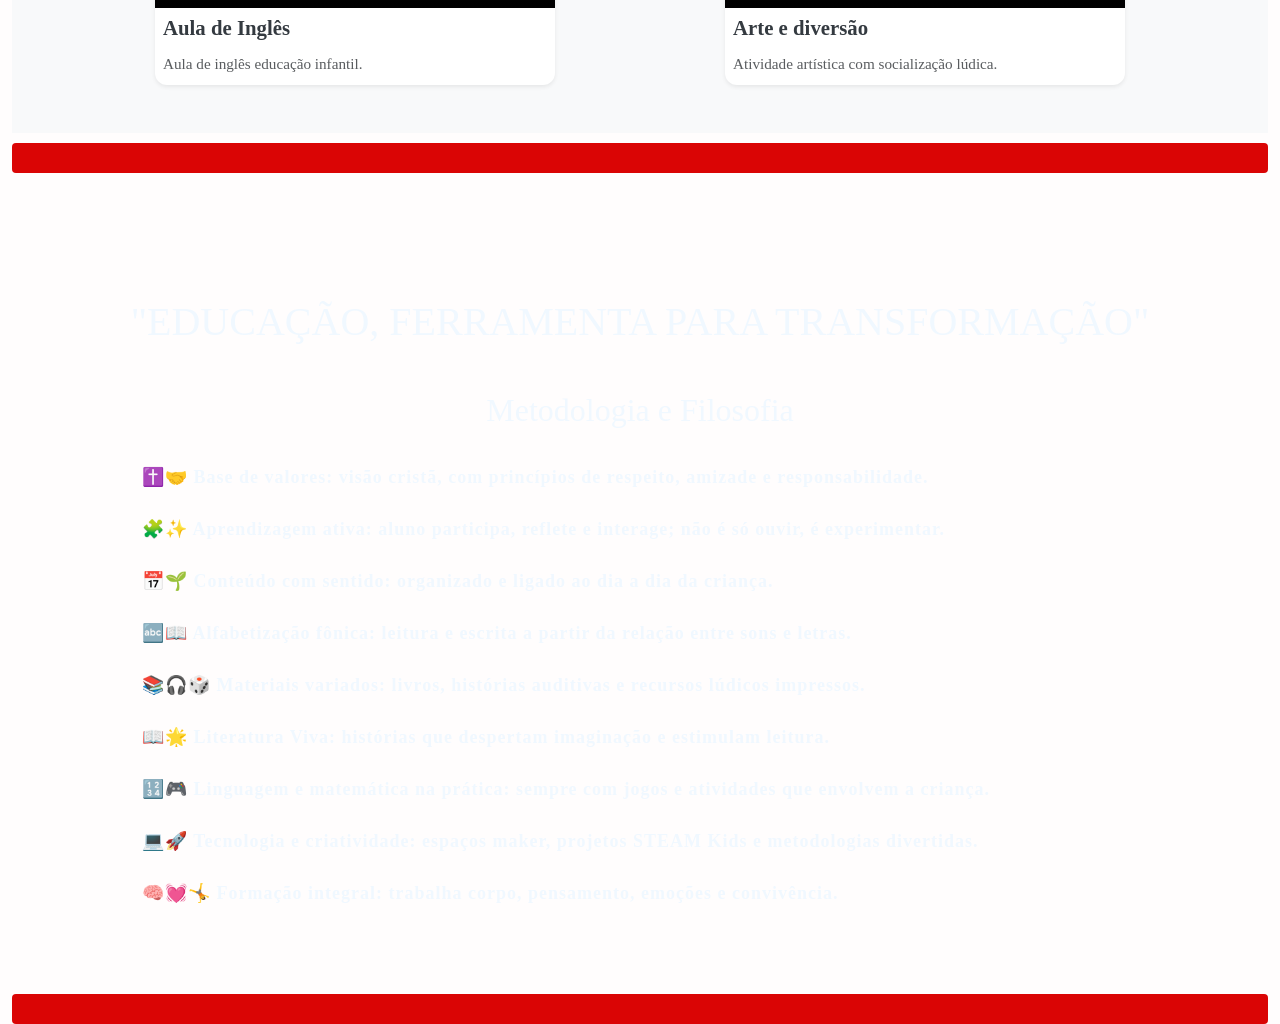
==== commit b54aaedf: "verificação de problemas" ====
--- a/index.html
+++ b/index.html
@@ -105,8 +105,8 @@
            style="max-width: 320px; height: auto; border-radius: 5px;">
     </div>
 
-    <!-- link google forms de pré-matrícula-->
- <div class="hint-container" id="matricula-aguia">
+    <!-- link google forms de pré-matrícula--> 
+      <div class="hint-container" id="matricula-aguia">
      <br>  
     <a class="col-1" href="https://www.instagram.com/aguiazull?igsh=MWY4aHlxaDhyNnV0bQ==" target="_blank" style="text-decoration: none;">
       <i class="bi bi-instagram" style="font-size: 2rem; color: rgb(6, 47, 83);"></i>
@@ -128,18 +128,32 @@
       <div class="row justify-content-center">
       <p >
         Mais que uma escola, um projeto de vida. Invista na formação completa do seu filho no Colégio Mackenzie, onde a excelência acadêmica encontra a fé. 
+<<<<<<< HEAD
       <a class="col-1" id="matriculas-abertas" href="https://wa.me/5511960179775" target="_blank" style="text-decoration: none;"> 
         <br><i class="bi bi-whatsapp" style="font-size: 2rem; color: rgb(2, 109, 38); padding-left: 20px; padding-right:3px;"></i>
         <span style="margin-left: 6px;"> Matrículas abertas!</span>
       </a>
 
+=======
+       <br> <a class="matricula-forms" href="" style="color:#120a53">Matrículas abertas!</a>
+      </div>
+>>>>>>> c166f3a56a5c8c4c2dc62207ca11cab1633e96fc
       </p>
     </div>
   </div>
 </div>
 <!-- FRASE DE IMPACTO -->
+<<<<<<< HEAD
+<<<<<<< HEAD
+    <div class="separation-aguia" style="height: 220px;"><h1 style="color:#FFFF; font-size: 40px;">Escola Águia Azul</h1>
+=======
     <div class="separation-aguia" style="height: 260px;"><h1 style="color:#FFFF; font-size: 40px;">Escola Águia Azul</h1>
+>>>>>>> c9dbd8e9b01f61545b6c1d4780d5fa536997bfe4
       <h2 class="article" style="font-size: 40px">Educação Infantil e Fundamental</h2>
+=======
+    <div class="separation-aguia"><h1 id="list-menu" style="color:#FFFF">Colégio Presbiteriano Mackenzie - Águia Azul</h1>
+      <h2>Educação Infantil e Fundamental</h2>
+>>>>>>> c166f3a56a5c8c4c2dc62207ca11cab1633e96fc
     </div>
 
     <!-- GALERIA DE IMAGENS FIXAS -->
@@ -274,8 +288,13 @@
                         </video>
                     </div>
                     <div class="card-body">
+<<<<<<< HEAD
                         <h5 class="card-title" style= "font-family: comic-relief">Decoração para o Natal</h5>
                         <p class="card-text text-muted">Decorando toda a escola para o natal!</p>
+=======
+                        <h5 class="card-title" style= "font-family: comic-relief">reparação para o Natal</h5>
+                        <p class="card-text text-muted">Decorando para o natal.</p>
+>>>>>>> c166f3a56a5c8c4c2dc62207ca11cab1633e96fc
                     </div>
                 </div>
             </div>
